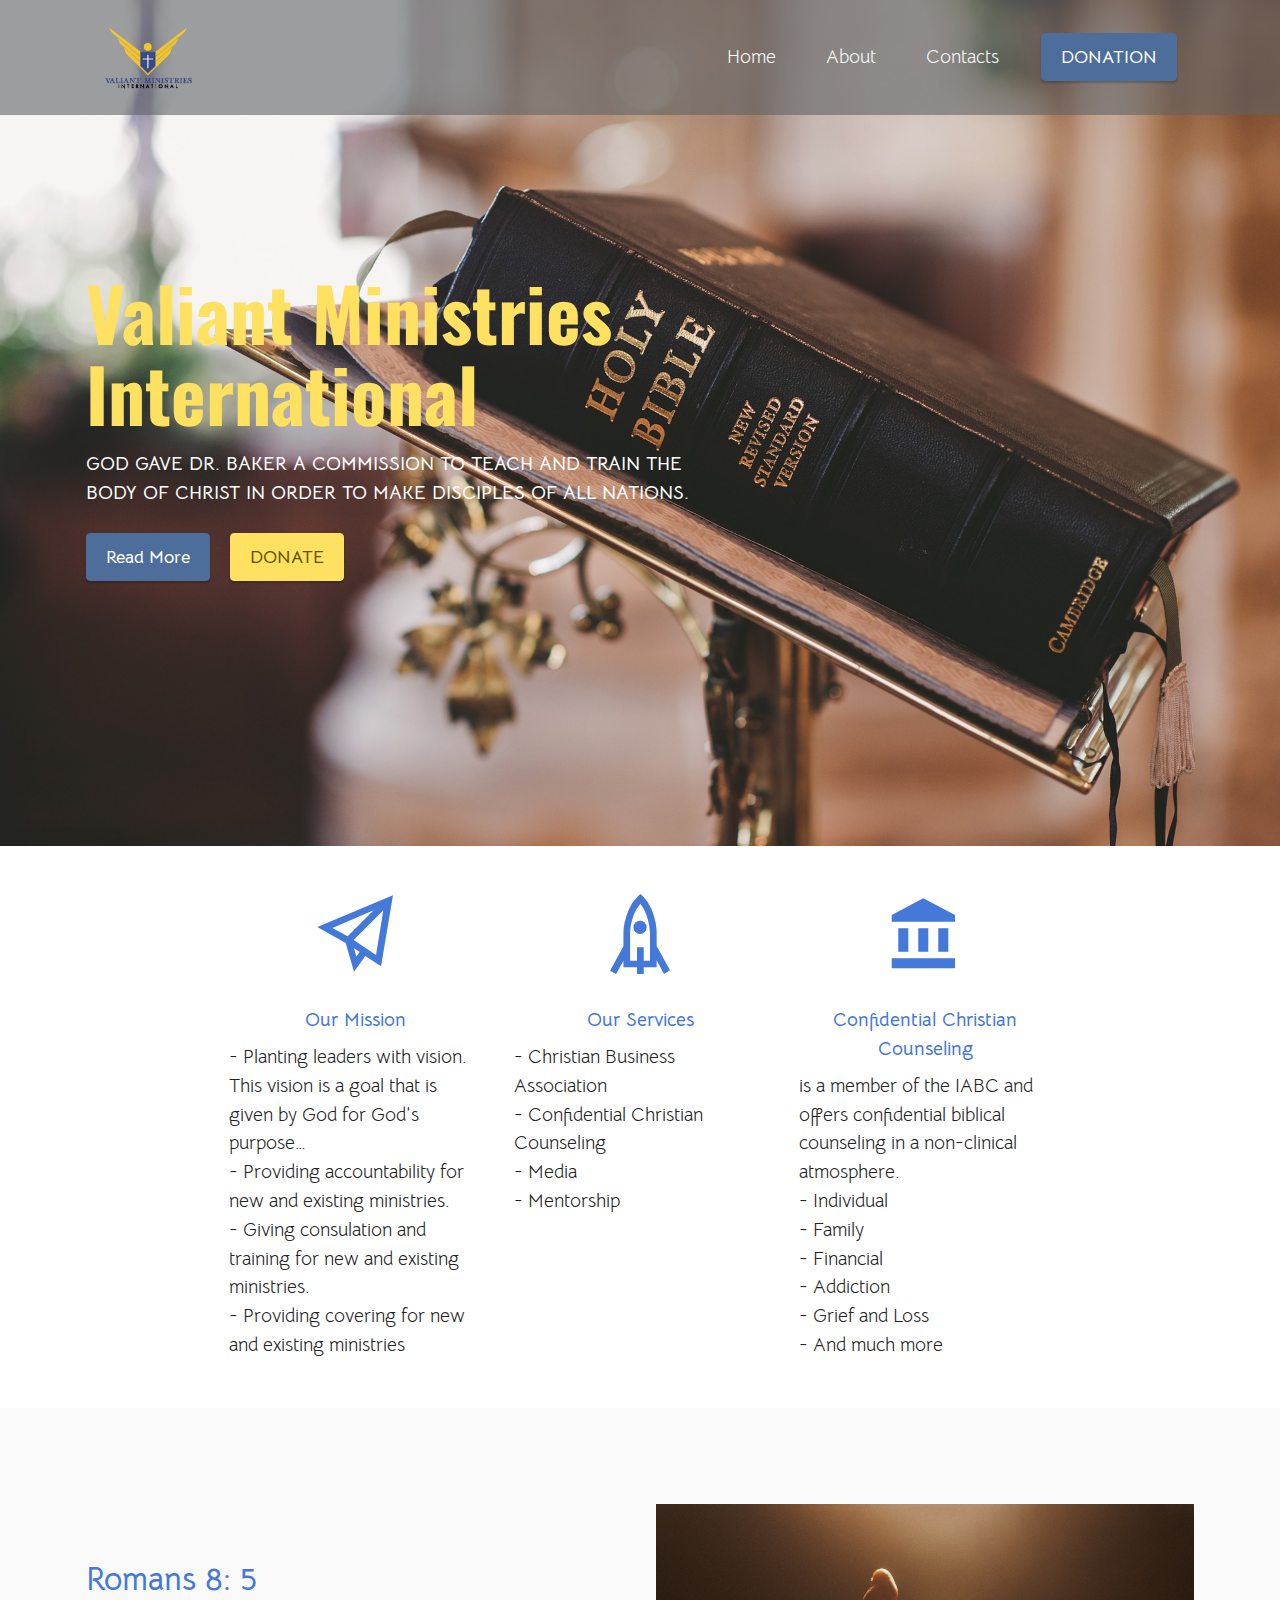
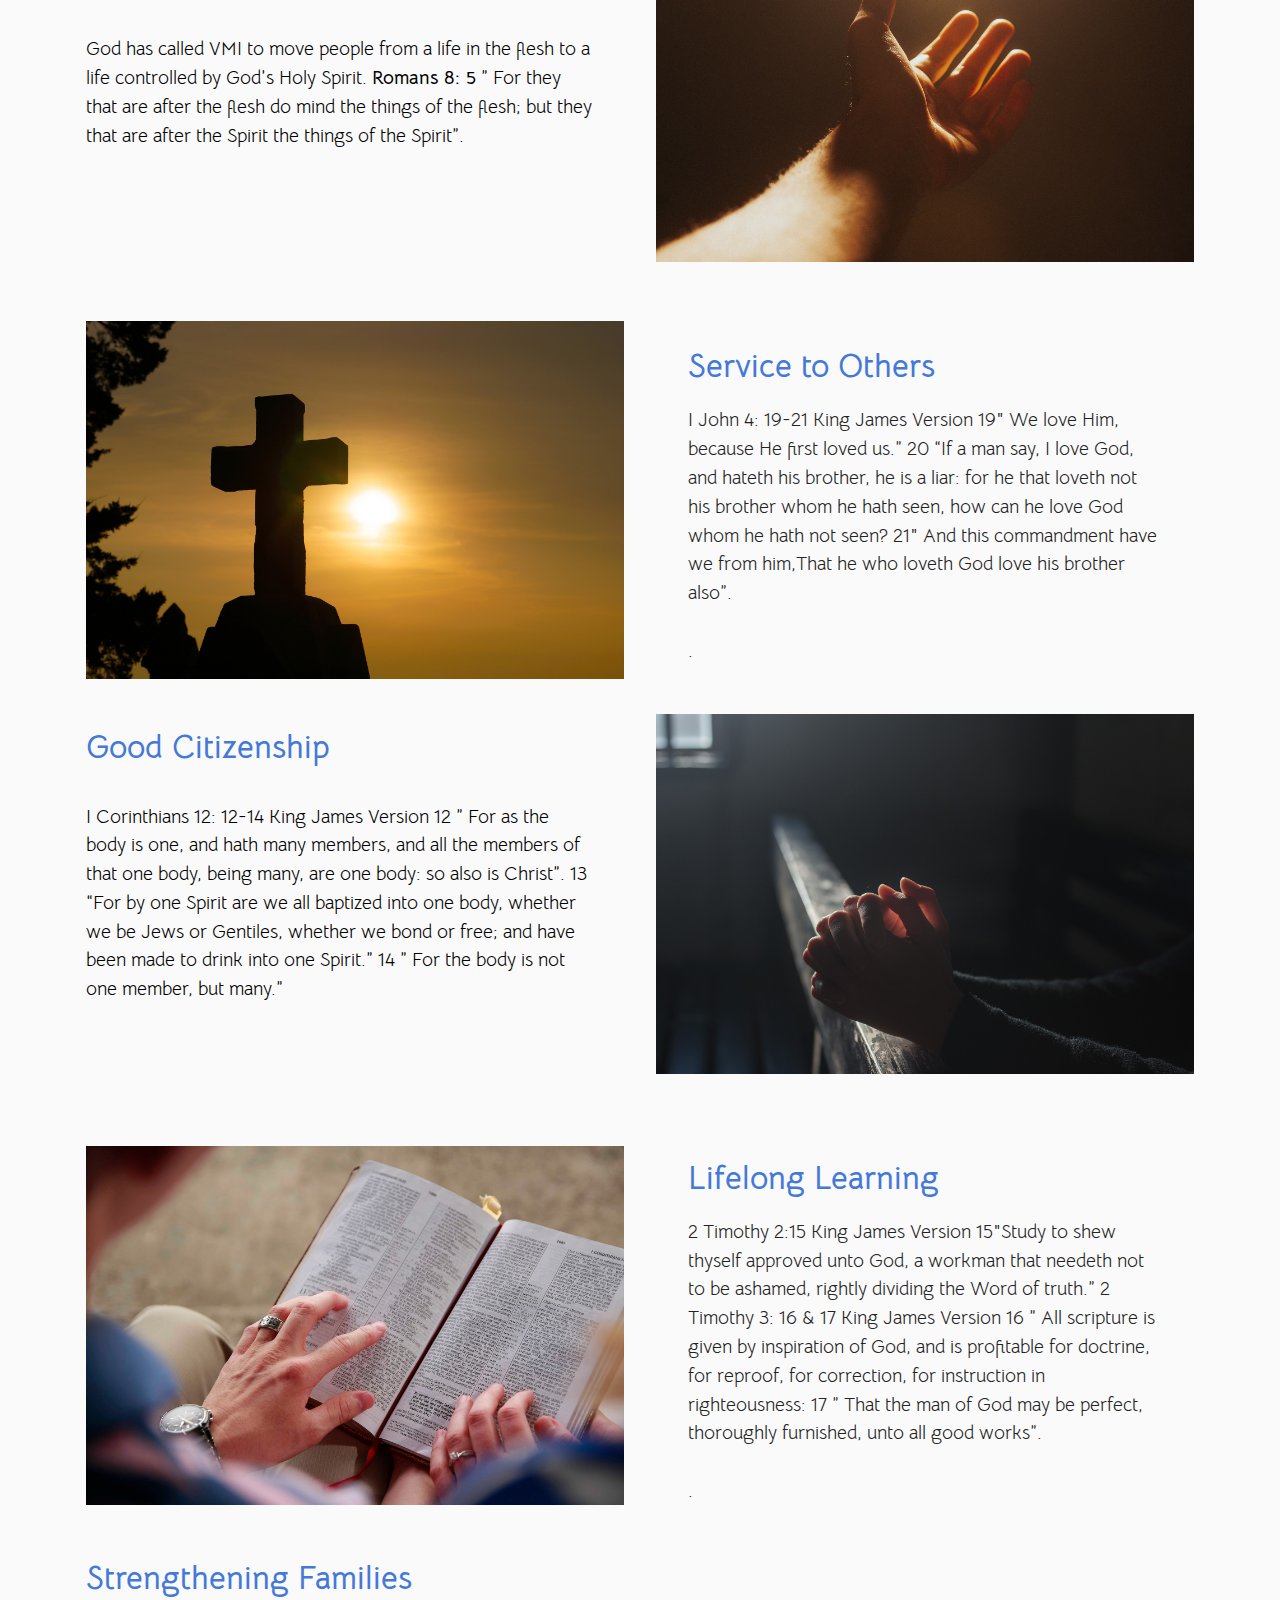
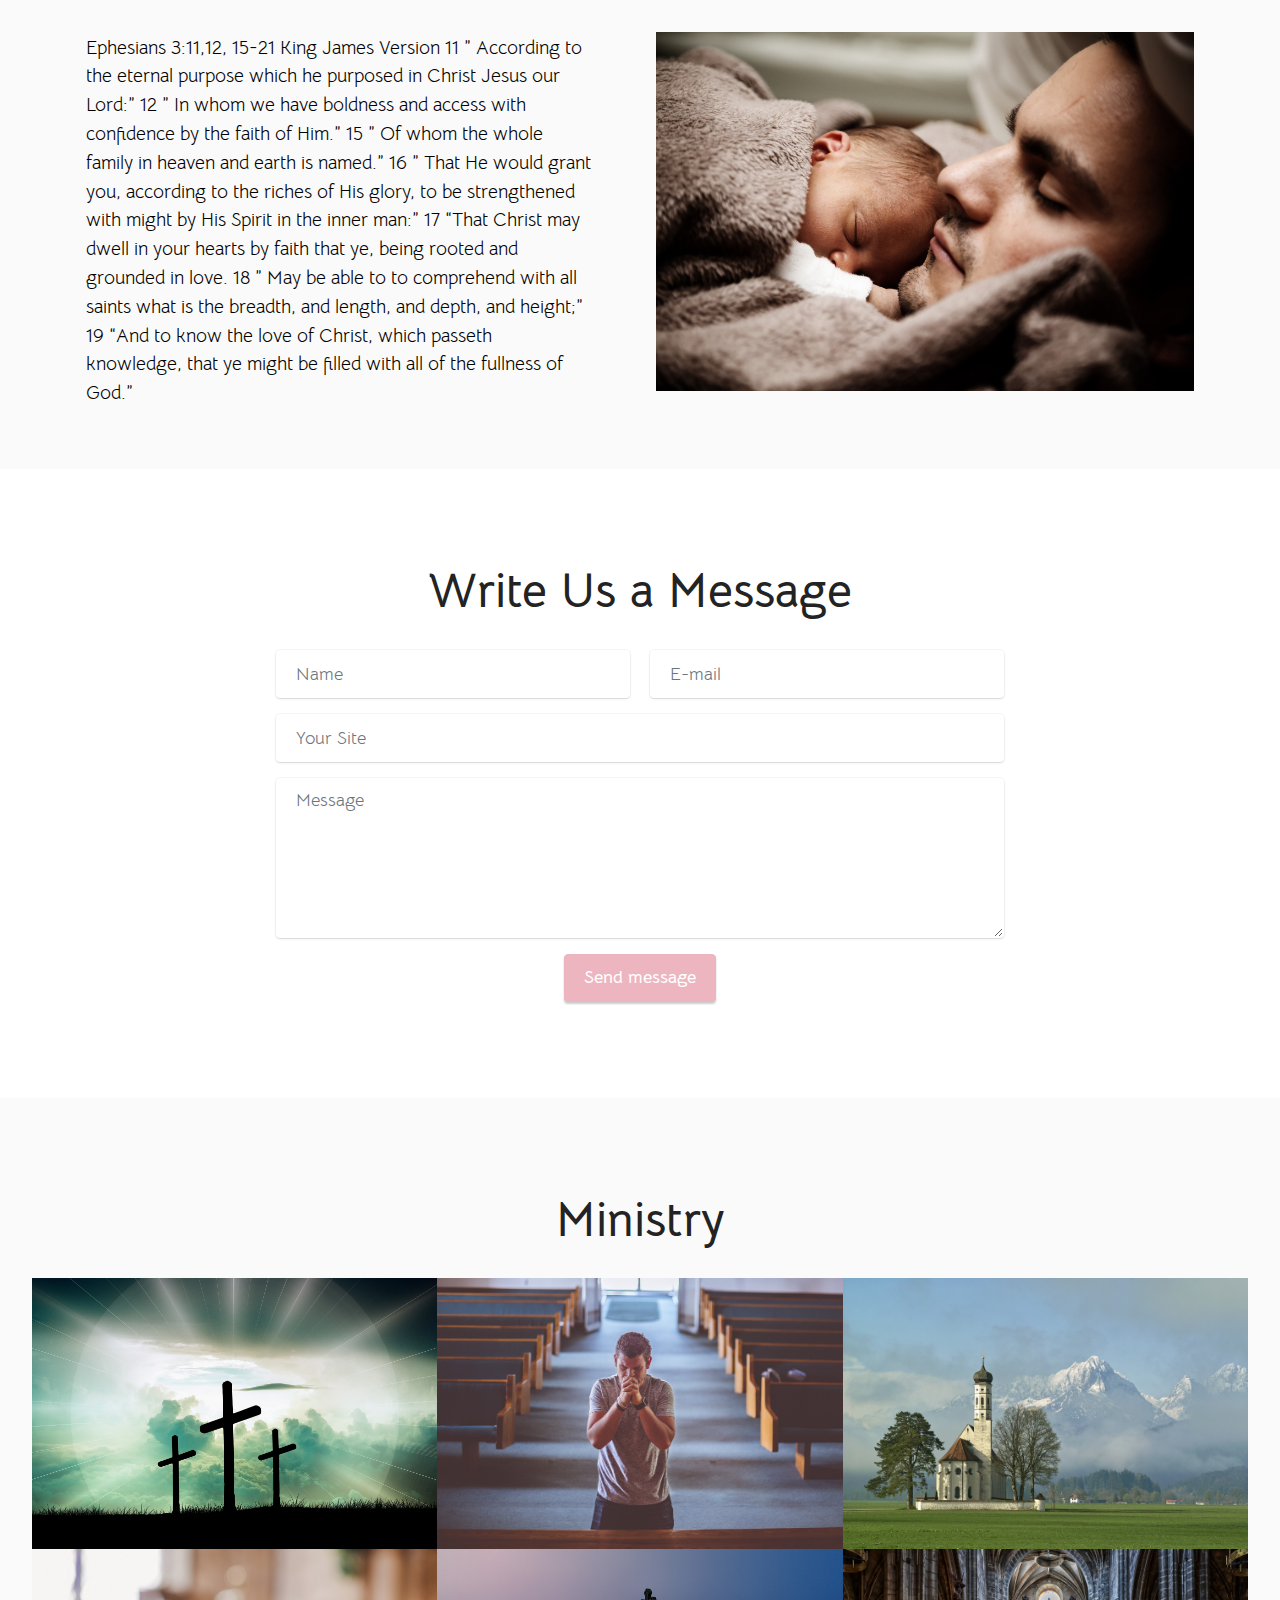
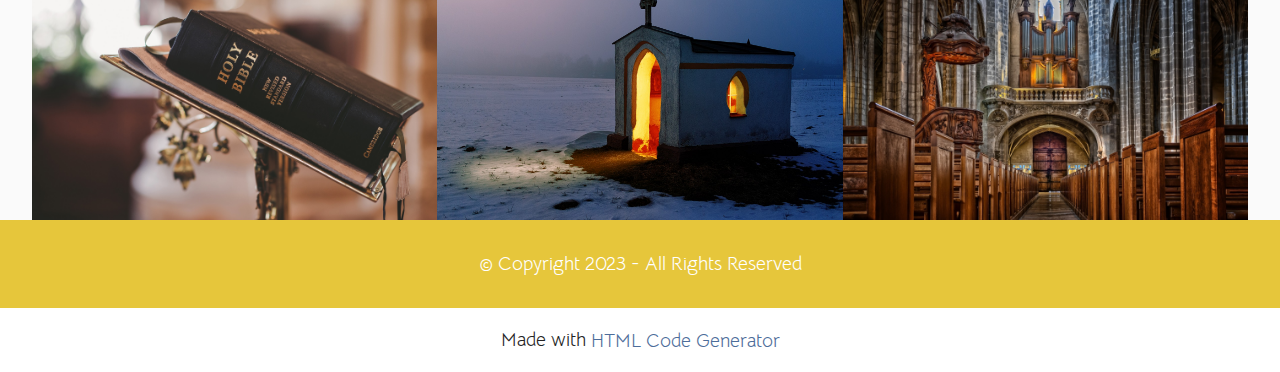
==== index.html @ 8f1cfb95 "Mobile View" ====
<!DOCTYPE html>
<html  lang="en">
<head>
  <!-- Site made with Mobirise Website Builder v5.7.12, https://mobirise.com -->
  <meta charset="UTF-8">
  <meta http-equiv="X-UA-Compatible" content="IE=edge">
  <meta name="generator" content="Mobirise v5.7.12, mobirise.com">
  <meta name="viewport" content="width=device-width, initial-scale=1, minimum-scale=1">
  <link rel="shortcut icon" href="assets/images/logo-1.png" type="image/x-icon">
  <meta name="description" content="">
  
  
  <title>Home</title>
  <link rel="stylesheet" href="assets/css/style.css">
  <link rel="stylesheet" href="assets/material-design/css/material-icons.min.css">
  <link rel="stylesheet" href="assets/web/assets/mobirise-icons2/mobirise2.css">
  <link rel="stylesheet" href="assets/bootstrap/css/bootstrap.min.css">
  <link rel="stylesheet" href="assets/bootstrap/css/bootstrap-grid.min.css">
  <link rel="stylesheet" href="assets/bootstrap/css/bootstrap-reboot.min.css">
  <link rel="stylesheet" href="assets/dropdown/css/style.css">
  <link rel="stylesheet" href="assets/socicon/css/styles.css">
  <link rel="stylesheet" href="assets/theme/css/style.css">
  <link rel="preload" href="https://fonts.googleapis.com/css?family=Oswald:200,300,400,500,600,700&display=swap" as="style" onload="this.onload=null;this.rel='stylesheet'">
  <noscript><link rel="stylesheet" href="https://fonts.googleapis.com/css?family=Oswald:200,300,400,500,600,700&display=swap"></noscript>
  <link rel="preload" href="https://fonts.googleapis.com/css?family=Bellota+Text:300,300i,400,400i,700,700i&display=swap" as="style" onload="this.onload=null;this.rel='stylesheet'">
  <noscript><link rel="stylesheet" href="https://fonts.googleapis.com/css?family=Bellota+Text:300,300i,400,400i,700,700i&display=swap"></noscript>
  <link rel="preload" as="style" href="assets/mobirise/css/mbr-additional.css"><link rel="stylesheet" href="assets/mobirise/css/mbr-additional.css" type="text/css">

  
  
  
</head>
<body>
  
  <section data-bs-version="5.1" class="menu menu1 cid-sFGMsvHDIa" once="menu" id="menu1-1">
    

    <nav class="navbar navbar-dropdown navbar-expand-lg">
        <div class="container">
            <div class="navbar-brand">
                <span class="navbar-logo">
                    
                        <img src="assets/images/logo-1.png" alt="Valiant Ministries International Logo" style="height: 5.9rem;">
                    
                </span>
                
            </div>
            <button class="navbar-toggler" type="button" data-toggle="collapse" data-bs-toggle="collapse" data-target="#navbarSupportedContent" data-bs-target="#navbarSupportedContent" aria-controls="navbarNavAltMarkup" aria-expanded="false" aria-label="Toggle navigation">
                <div class="hamburger">
                    <span></span>
                    <span></span>
                    <span></span>
                    <span></span>
                </div>
            </button>
            <div class="collapse navbar-collapse" id="navbarSupportedContent">
                <ul class="navbar-nav nav-dropdown" data-app-modern-menu="true"><li class="nav-item"><a class="nav-link link text-white text-primary display-7" href="index.html">Home</a></li><li class="nav-item"><a class="nav-link link text-white text-primary display-7" href="aboutus.html">About</a></li>
                    
                    <li class="nav-item"><a class="nav-link link text-white text-primary display-7" href="index.html#form5-d">Contacts</a>
                    </li></ul>
                
                <div class="navbar-buttons mbr-section-btn"><a class="btn btn-primary display-4" href="https://mobiri.se">DONATION</a></div>
            </div>
        </div>
    </nav>
</section>

<section data-bs-version="5.1" class="header1 cid-sFGMfPD7iT" id="header1-0">

    

    <div class="mbr-overlay" style="opacity: 0; background-color: rgb(255, 255, 255);"></div>

    <div class="container">
        <div class="row">
            <div class="col-12 col-lg-7">
                <h1 class="mbr-section-title mbr-fonts-style mb-3 display-1"><strong>Valiant Ministries International</strong></h1>
                
                <p class="mbr-text mbr-fonts-style display-7"><strong>GOD GAVE DR. BAKER A COMMISSION TO TEACH AND TRAIN THE BODY OF CHRIST IN ORDER TO MAKE DISCIPLES OF ALL NATIONS.</strong><br></p>
                <div class="mbr-section-btn mt-3"><a class="btn btn-primary display-4" href="index.html#features12-6">Read More</a> <a class="btn btn-warning display-4" href="https://mobiri.se">DONATE</a></div>
            </div>
        </div>
    </div>
</section>

<section data-bs-version="5.1" class="features1 cid-tMUs2Gqo0S" id="features1-0">
    

    
    
    <div class="container">
        <div class="row">
            
        </div>
        <div class="row">
            <div class="card col-12 col-md-6 col-lg-3">
                <div class="card-wrapper">
                    <div class="card-box align-center">
                        <div class="iconfont-wrapper">
                            <span class="mbr-iconfont mobi-mbri-paper-plane mobi-mbri" style="color: rgb(68, 121, 217); fill: rgb(68, 121, 217);"></span>
                        </div>
                        <h5 class="card-title mbr-fonts-style display-7"><strong>Our Mission</strong></h5>
                        <p class="card-text mbr-fonts-style display-7">- Planting leaders with vision. This vision is a goal that is given by God for God’s purpose…
<br>- Providing accountability for new and existing ministries.
<br>- Giving consulation and training for new and existing ministries.
<br>- Providing covering for new and existing ministries</p>
                    </div>
                </div>
            </div>
            <div class="card col-12 col-md-6 col-lg-3">
                <div class="card-wrapper">
                    <div class="card-box align-center">
                        <div class="iconfont-wrapper">
                            <span class="mbr-iconfont mobi-mbri-rocket mobi-mbri" style="color: rgb(68, 121, 217); fill: rgb(68, 121, 217);"></span>
                        </div>
                        <h5 class="card-title mbr-fonts-style display-7"><strong>Our Services</strong></h5>
                        <p class="card-text mbr-fonts-style display-7">- Christian Business Association
<br>- Confidential Christian Counseling
<br>- Media
<br>- Mentorship</p>
                    </div>
                </div>
            </div>
            <div class="card col-12 col-md-6 col-lg-3">
                <div class="card-wrapper">
                    <div class="card-box align-center">
                        <div class="iconfont-wrapper">
                            <span class="mbr-iconfont material material-account-balance" style="color: rgb(68, 121, 217); fill: rgb(68, 121, 217);"></span>
                        </div>
                        <h5 class="card-title mbr-fonts-style display-7"><strong>Confidential Christian Counseling</strong></h5>
                        <p class="card-text mbr-fonts-style display-7">is a member of the IABC and offers confidential biblical counseling in a non-clinical atmosphere.
<br>- Individual
<br>- Family
<br>- Financial
<br>- Addiction
<br>- Grief and Loss
<br>- And much more</p>
                    </div>
                </div>
            </div>
            
        </div>
    </div>
</section>

<section data-bs-version="5.1" class="features11 cid-sFGOTvnvck" id="features12-6">

    
    
    <div class="container">
        <div class="row align-items-center">
            <div class="col-12 col-lg">
                <div class="card-wrapper">
                    <div class="card-box">
                        <h4 class="card-title mbr-fonts-style mb-4 display-5"><strong>Romans 8: 5&nbsp;</strong></h4>
                        <p class="mbr-text mbr-fonts-style mb-4 display-7">
                            God has called VMI to move people from a life in the flesh to a life controlled by God’s Holy Spirit. <strong>Romans 8: 5</strong> ” For they that are after the flesh do mind the things of the flesh; but they that are after the Spirit the things of the Spirit”.<br></p>
                        <div class="mbr-text mbr-fonts-style counter-container display-7">
                            <div><br></div>
                        </div>
                        
                    </div>
                </div>
            </div>
            <div class="col-12 col-lg-6 md-pb">
                <div class="image-wrapper">
                    <img src="assets/images/mbr-3.jpg" alt="Mobirise Website Builder">
                </div>
            </div>
        </div>
    </div>
</section>

<section data-bs-version="5.1" class="image1 cid-tMUtcMDf2J" id="image1-2">
    

    
    

    <div class="container">
        <div class="row align-items-center">
            <div class="col-12 col-lg-6">
                <div class="image-wrapper">
                    <img src="assets/images/mbr-6.jpg" alt="Mobirise Website Builder">
                    <p class="mbr-description mbr-fonts-style pt-2 align-center display-4"></p>
                </div>
            </div>
            <div class="col-12 col-lg">
                <div class="text-wrapper ts">
                    <h3 class="mbr-section-title mbr-fonts-style mb-3 display-5"><strong>Service to Others&nbsp;</strong></h3>
                    <p class="mbr-text mbr-fonts-style display-7">I John 4: 19-21 King James Version 19″ We love Him, because He first loved us.” 20 “If a man say, I love God, and hateth his brother, he is a liar: for he that loveth not his brother whom he hath seen, how can he love God whom he hath not seen? 21″ And this commandment have we from him,That he who loveth God love his brother also”.
<br>
<br>.</p>
                </div>
            </div>
        </div>
    </div>
</section>

<section data-bs-version="5.1" class="features11 cid-tMUtSNqq9j" id="features12-3">

    
    
    <div class="container">
        <div class="row align-items-center">
            <div class="col-12 col-lg">
                <div class="card-wrapper">
                    <div class="card-box">
                        <h4 class="card-title mbr-fonts-style mb-4 display-5"><strong>Good Citizenship</strong></h4>
                        <p class="mbr-text mbr-fonts-style mb-4 display-7">I Corinthians 12: 12-14 King James Version 12 ” For as the body is one, and hath many members, and all the members of that one body, being many, are one body: so also is Christ”. 13 “For by one Spirit are we all baptized into one body, whether we be Jews or Gentiles, whether we bond or free; and have been made to drink into one Spirit.” 14 ” For the body is not one member, but many.”<br></p>
                        <div class="mbr-text mbr-fonts-style counter-container display-7">
                            <div><br></div>
                        </div>
                        
                    </div>
                </div>
            </div>
            <div class="col-12 col-lg-6 md-pb">
                <div class="image-wrapper">
                    <img src="assets/images/mbr-9.jpg" alt="Mobirise Website Builder">
                </div>
            </div>
        </div>
    </div>
</section>

<section data-bs-version="5.1" class="image1 cid-tMUuIE60mG" id="image1-5">
    

    
    

    <div class="container">
        <div class="row align-items-center">
            <div class="col-12 col-lg-6">
                <div class="image-wrapper">
                    <img src="assets/images/mbr-10.jpg" alt="Mobirise Website Builder">
                    <p class="mbr-description mbr-fonts-style pt-2 align-center display-4"></p>
                </div>
            </div>
            <div class="col-12 col-lg">
                <div class="text-wrapper ts">
                    <h3 class="mbr-section-title mbr-fonts-style mb-3 display-5"><strong>Lifelong Learning</strong></h3>
                    <p class="mbr-text mbr-fonts-style display-7">2 Timothy 2:15 King James Version 15″Study to shew thyself approved unto God, a workman that needeth not to be ashamed, rightly dividing the Word of truth.” 2 Timothy 3: 16 &amp; 17 King James Version 16 ” All scripture is given by inspiration of God, and is profitable for doctrine, for reproof, for correction, for instruction in righteousness: 17 ” That the man of God may be perfect, thoroughly furnished, unto all good works”.
<br>
<br>.</p>
                </div>
            </div>
        </div>
    </div>
</section>

<section data-bs-version="5.1" class="features11 cid-tMUvgJUG6l" id="features12-6">

    
    
    <div class="container">
        <div class="row align-items-center">
            <div class="col-12 col-lg">
                <div class="card-wrapper">
                    <div class="card-box">
                        <h4 class="card-title mbr-fonts-style mb-4 display-5"><strong>Strengthening Families</strong></h4>
                        <p class="mbr-text mbr-fonts-style mb-4 display-7">Ephesians 3:11,12, 15-21 King James Version 11 ” According to the eternal purpose which he purposed in Christ Jesus our Lord:” 12 ” In whom we have boldness and access with confidence by the faith of Him.” 15 ” Of whom the whole family in heaven and earth is named.” 16 ” That He would grant you, according to the riches of His glory, to be strengthened with might by His Spirit in the inner man:” 17 “That Christ may dwell in your hearts by faith that ye, being rooted and grounded in love. 18 ” May be able to to comprehend with all saints what is the breadth, and length, and depth, and height;” 19 “And to know the love of Christ, which passeth knowledge, that ye might be filled with all of the fullness of God.”<br></p>
                        <div class="mbr-text mbr-fonts-style counter-container display-7">
                            <div><br></div>
                        </div>
                        
                    </div>
                </div>
            </div>
            <div class="col-12 col-lg-6 md-pb">
                <div class="image-wrapper">
                    <img src="assets/images/mbr-11.jpg" alt="Mobirise Website Builder">
                </div>
            </div>
        </div>
    </div>
</section>

<section data-bs-version="5.1" class="form5 cid-sFGTcFRqw0" id="form5-d">
    
    
    <div class="container">
        <div class="mbr-section-head">
            <h3 class="mbr-section-title mbr-fonts-style align-center mb-0 display-2">
                <strong>Write Us a Message</strong></h3>
            
        </div>
        <div class="row justify-content-center mt-4">
            <div class="col-lg-8 mx-auto mbr-form" data-form-type="formoid">
                <form action="https://mobirise.eu/" method="POST" class="mbr-form form-with-styler" data-form-title="Form Name"><input type="hidden" name="email" data-form-email="true" value="44pfgKLHaxZI4mMrgTgavuntKLmX7Atx59i2TQRYjpGHLJurxAimMS2eFqo9YPzfwfGRLiTtfWqC18/i8FN+dFgnVksX3a+m4NRPiF+kdNNG9emOWYIFEsL0rzek7cCv">
                    <div class="row">
                        <div hidden="hidden" data-form-alert="" class="alert alert-success col-12">Thanks for filling out
                            the form!</div>
                        <div hidden="hidden" data-form-alert-danger="" class="alert alert-danger col-12">Oops...! some
                            problem!</div>
                    </div>
                    <div class="dragArea row">
                        <div class="col-md col-sm-12 form-group mb-3" data-for="name">
                            <input type="text" name="name" placeholder="Name" data-form-field="name" class="form-control" value="" id="name-form5-d">
                        </div>
                        <div class="col-md col-sm-12 form-group mb-3" data-for="email">
                            <input type="email" name="email" placeholder="E-mail" data-form-field="email" class="form-control" value="" id="email-form5-d">
                        </div>
                        <div class="col-12 form-group mb-3" data-for="url">
                            <input type="url" name="url" placeholder="Your Site" data-form-field="url" class="form-control" value="" id="url-form5-d">
                        </div>
                        <div class="col-12 form-group mb-3" data-for="textarea">
                            <textarea name="textarea" placeholder="Message" data-form-field="textarea" class="form-control" id="textarea-form5-d"></textarea>
                        </div>
                        <div class="col-lg-12 col-md-12 col-sm-12 align-center mbr-section-btn"><button type="submit" class="btn btn-secondary display-4">Send message</button></div>
                    </div>
                </form>
            </div>
        </div>
    </div>
</section>

<section data-bs-version="5.1" class="gallery4 mbr-gallery cid-sFGSX04rSl" id="gallery4-b">
    

    

    <div class="container-fluid">
        <div class="mbr-section-head">
            <h3 class="mbr-section-title mbr-fonts-style align-center m-0 display-2"><strong>Ministry</strong></h3>
            
        </div>
        <div class="row mbr-gallery mt-4">
            <div class="col-12 col-md-6 col-lg-4 item gallery-image">
                <div class="item-wrapper" data-toggle="modal" data-bs-toggle="modal" data-target="#tMUZot8JSw-modal" data-bs-target="#tMUZot8JSw-modal">
                    <img class="w-100" src="assets/images/mbr-12.jpg" alt="Cross" data-slide-to="0" data-bs-slide-to="0" data-target="#lb-tMUZot8JSw" data-bs-target="#lb-tMUZot8JSw">
                    <div class="icon-wrapper">
                        <span class="mobi-mbri mobi-mbri-search mbr-iconfont mbr-iconfont-btn"></span>
                    </div>
                </div>
                
            </div>
            <div class="col-12 col-md-6 col-lg-4 item gallery-image">
                <div class="item-wrapper" data-toggle="modal" data-bs-toggle="modal" data-target="#tMUZot8JSw-modal" data-bs-target="#tMUZot8JSw-modal">
                    <img class="w-100" src="assets/images/mbr-13.jpg" alt="Mobirise Website Builder" data-slide-to="1" data-bs-slide-to="1" data-target="#lb-tMUZot8JSw" data-bs-target="#lb-tMUZot8JSw">
                    <div class="icon-wrapper">
                        <span class="mobi-mbri mobi-mbri-search mbr-iconfont mbr-iconfont-btn"></span>
                    </div>
                </div>
                
            </div>
            <div class="col-12 col-md-6 col-lg-4 item gallery-image">
                <div class="item-wrapper" data-toggle="modal" data-bs-toggle="modal" data-target="#tMUZot8JSw-modal" data-bs-target="#tMUZot8JSw-modal">
                    <img class="w-100" src="assets/images/mbr-14.jpg" alt="Mobirise Website Builder" data-slide-to="2" data-bs-slide-to="2" data-target="#lb-tMUZot8JSw" data-bs-target="#lb-tMUZot8JSw">
                    <div class="icon-wrapper">
                        <span class="mobi-mbri mobi-mbri-search mbr-iconfont mbr-iconfont-btn"></span>
                    </div>
                </div>
                
            </div>
            <div class="col-12 col-md-6 col-lg-4 item gallery-image">
                <div class="item-wrapper" data-toggle="modal" data-bs-toggle="modal" data-target="#tMUZot8JSw-modal" data-bs-target="#tMUZot8JSw-modal">
                    <img class="w-100" src="assets/images/mbr.jpg" alt="Holy Bible" data-slide-to="3" data-bs-slide-to="3" data-target="#lb-tMUZot8JSw" data-bs-target="#lb-tMUZot8JSw">
                    <div class="icon-wrapper">
                        <span class="mobi-mbri mobi-mbri-search mbr-iconfont mbr-iconfont-btn"></span>
                    </div>
                </div>
                
            </div><div class="col-12 col-md-6 col-lg-4 item gallery-image">
                <div class="item-wrapper" data-toggle="modal" data-bs-toggle="modal" data-target="#tMUZot8JSw-modal" data-bs-target="#tMUZot8JSw-modal">
                    <img class="w-100" src="assets/images/mbr-15.jpg" alt="Church" data-slide-to="4" data-bs-slide-to="4" data-target="#lb-tMUZot8JSw" data-bs-target="#lb-tMUZot8JSw">
                    <div class="icon-wrapper">
                        <span class="mobi-mbri mobi-mbri-search mbr-iconfont mbr-iconfont-btn"></span>
                    </div>
                </div>
                
            </div><div class="col-12 col-md-6 col-lg-4 item gallery-image">
                <div class="item-wrapper" data-toggle="modal" data-bs-toggle="modal" data-target="#tMUZot8JSw-modal" data-bs-target="#tMUZot8JSw-modal">
                    <img class="w-100" src="assets/images/mbr-16.jpg" alt="Mobirise Website Builder" data-slide-to="5" data-bs-slide-to="5" data-target="#lb-tMUZot8JSw" data-bs-target="#lb-tMUZot8JSw">
                    <div class="icon-wrapper">
                        <span class="mobi-mbri mobi-mbri-search mbr-iconfont mbr-iconfont-btn"></span>
                    </div>
                </div>
                
            </div>
        </div>

        <div class="modal mbr-slider" tabindex="-1" role="dialog" aria-hidden="true" id="tMUZot8JSw-modal">
            <div class="modal-dialog" role="document">
                <div class="modal-content">
                    <div class="modal-body">
                        <div class="carousel slide" id="lb-tMUZot8JSw" data-interval="5000" data-bs-interval="5000">
                            <div class="carousel-inner">
                                <div class="carousel-item active">
                                    <img class="d-block w-100" src="assets/images/mbr-12.jpg" alt="Mobirise Website Builder">
                                </div>
                                <div class="carousel-item">
                                    <img class="d-block w-100" src="assets/images/mbr-13.jpg" alt="Mobirise Website Builder">
                                </div>
                                <div class="carousel-item">
                                    <img class="d-block w-100" src="assets/images/mbr-14.jpg" alt="Mobirise Website Builder">
                                </div>
                                <div class="carousel-item">
                                    <img class="d-block w-100" src="assets/images/mbr.jpg" alt="Mobirise Website Builder">
                                </div><div class="carousel-item">
                                    <img class="d-block w-100" src="assets/images/mbr-15.jpg" alt="Mobirise Website Builder">
                                </div><div class="carousel-item">
                                    <img class="d-block w-100" src="assets/images/mbr-16.jpg" alt="Mobirise Website Builder">
                                </div>
                            </div>
                            <ol class="carousel-indicators">
                                <li data-slide-to="0" data-bs-slide-to="0" class="active" data-target="#lb-tMUZot8JSw" data-bs-target="#lb-tMUZot8JSw"></li>
                                <li data-slide-to="1" data-bs-slide-to="1" data-target="#lb-tMUZot8JSw" data-bs-target="#lb-tMUZot8JSw"></li>
                                <li data-slide-to="2" data-bs-slide-to="2" data-target="#lb-tMUZot8JSw" data-bs-target="#lb-tMUZot8JSw"></li>
                                <li data-slide-to="3" data-bs-slide-to="3" data-target="#lb-tMUZot8JSw" data-bs-target="#lb-tMUZot8JSw"></li><li data-slide-to="4" data-bs-slide-to="4" data-target="#lb-tMUZot8JSw" data-bs-target="#lb-tMUZot8JSw"></li><li data-slide-to="5" data-bs-slide-to="5" data-target="#lb-tMUZot8JSw" data-bs-target="#lb-tMUZot8JSw"></li>
                            </ol>
                            <a role="button" href="" class="close" data-dismiss="modal" data-bs-dismiss="modal" aria-label="Close">
                            </a>
                            <a class="carousel-control-prev carousel-control" role="button" data-slide="prev" data-bs-slide="prev" href="#lb-tMUZot8JSw">
                                <span class="mobi-mbri mobi-mbri-arrow-prev" aria-hidden="true"></span>
                                <span class="sr-only visually-hidden">Previous</span>
                            </a>
                            <a class="carousel-control-next carousel-control" role="button" data-slide="next" data-bs-slide="next" href="#lb-tMUZot8JSw">
                                <span class="mobi-mbri mobi-mbri-arrow-next" aria-hidden="true"></span>
                                <span class="sr-only visually-hidden">Next</span>
                            </a>
                        </div>
                    </div>
                </div>
            </div>
        </div>
    </div>
</section>

<section data-bs-version="5.1" class="footer7 cid-tMUOZaw6Yo" once="footers" id="footer7-b">

    

    

    <div class="container">
        <div class="media-container-row align-center mbr-white">
            <div class="col-12">
                <p class="mbr-text mb-0 mbr-fonts-style display-7">
                    © Copyright 2023 - All Rights Reserved
                </p>
            </div>
        </div>
    </div>
</section><section class="display-7" style="padding: 0;align-items: center;justify-content: center;flex-wrap: wrap;    align-content: center;display: flex;position: relative;height: 4rem;"><a href="https://mobiri.se/1186071" style="flex: 1 1;height: 4rem;position: absolute;width: 100%;z-index: 1;"><img alt="" style="height: 4rem;" src="[data-uri]"></a><p style="margin: 0;text-align: center;" class="display-7">Made with  &#8204;</p><a style="z-index:1" href="https://mobirise.com/builder/html-code-generator.html">HTML Code Generator</a></section><script src="assets/bootstrap/js/bootstrap.bundle.min.js"></script>  <script src="assets/smoothscroll/smooth-scroll.js"></script>  <script src="assets/ytplayer/index.js"></script>  <script src="assets/dropdown/js/navbar-dropdown.js"></script>  <script src="assets/theme/js/script.js"></script>  <script src="assets/formoid/formoid.min.js"></script>  
  
  
</body>
</html>
---- assets/css/style.css ----
@media screen and (max-width: 450px) {
	.ts {
		margin:15px!important;
	}
}
---- assets/web/assets/mobirise-icons2/mobirise2.css ----
@font-face {
  font-family: 'Moririse2';
  font-display: swap;
  src:  url('mobirise2.eot?f2bix4');
  src:  url('mobirise2.eot?f2bix4#iefix') format('embedded-opentype'),
    url('mobirise2.ttf?f2bix4') format('truetype'),
    url('mobirise2.woff?f2bix4') format('woff'),
    url('mobirise2.svg?f2bix4#mobirise2') format('svg');
  font-weight: normal;
  font-style: normal;
}

[class^="mobi-"], [class*=" mobi-"] {
  /* use !important to prevent issues with browser extensions that change fonts */
  font-family: 'Moririse2' !important;
  speak: none;
  font-style: normal;
  font-weight: normal;
  font-variant: normal;
  text-transform: none;
  line-height: 1;

  /* Better Font Rendering =========== */
  -webkit-font-smoothing: antialiased;
  -moz-osx-font-smoothing: grayscale;
}

.mobi-mbri-add-submenu:before {
  content: "\e900";
}
.mobi-mbri-alert:before {
  content: "\e901";
}
.mobi-mbri-align-center:before {
  content: "\e902";
}
.mobi-mbri-align-justify:before {
  content: "\e903";
}
.mobi-mbri-align-left:before {
  content: "\e904";
}
.mobi-mbri-align-right:before {
  content: "\e905";
}
.mobi-mbri-android:before {
  content: "\e906";
}
.mobi-mbri-apple:before {
  content: "\e907";
}
.mobi-mbri-arrow-down:before {
  content: "\e908";
}
.mobi-mbri-arrow-next:before {
  content: "\e909";
}
.mobi-mbri-arrow-prev:before {
  content: "\e90a";
}
.mobi-mbri-arrow-up:before {
  content: "\e90b";
}
.mobi-mbri-bold:before {
  content: "\e90c";
}
.mobi-mbri-bookmark:before {
  content: "\e90d";
}
.mobi-mbri-bootstrap:before {
  content: "\e90e";
}
.mobi-mbri-briefcase:before {
  content: "\e90f";
}
.mobi-mbri-browse:before {
  content: "\e910";
}
.mobi-mbri-bulleted-list:before {
  content: "\e911";
}
.mobi-mbri-calendar:before {
  content: "\e912";
}
.mobi-mbri-camera:before {
  content: "\e913";
}
.mobi-mbri-cart-add:before {
  content: "\e914";
}
.mobi-mbri-cart-full:before {
  content: "\e915";
}
.mobi-mbri-cash:before {
  content: "\e916";
}
.mobi-mbri-change-style:before {
  content: "\e917";
}
.mobi-mbri-chat:before {
  content: "\e918";
}
.mobi-mbri-clock:before {
  content: "\e919";
}
.mobi-mbri-close:before {
  content: "\e91a";
}
.mobi-mbri-cloud:before {
  content: "\e91b";
}
.mobi-mbri-code:before {
  content: "\e91c";
}
.mobi-mbri-contact-form:before {
  content: "\e91d";
}
.mobi-mbri-credit-card:before {
  content: "\e91e";
}
.mobi-mbri-cursor-click:before {
  content: "\e91f";
}
.mobi-mbri-cust-feedback:before {
  content: "\e920";
}
.mobi-mbri-database:before {
  content: "\e921";
}
.mobi-mbri-delivery:before {
  content: "\e922";
}
.mobi-mbri-desktop:before {
  content: "\e923";
}
.mobi-mbri-devices:before {
  content: "\e924";
}
.mobi-mbri-down:before {
  content: "\e925";
}
.mobi-mbri-download-2:before {
  content: "\e926";
}
.mobi-mbri-download:before {
  content: "\e927";
}
.mobi-mbri-drag-n-drop-2:before {
  content: "\e928";
}
.mobi-mbri-drag-n-drop:before {
  content: "\e929";
}
.mobi-mbri-edit-2:before {
  content: "\e92a";
}
.mobi-mbri-edit:before {
  content: "\e92b";
}
.mobi-mbri-error:before {
  content: "\e92c";
}
.mobi-mbri-extension:before {
  content: "\e92d";
}
.mobi-mbri-features:before {
  content: "\e92e";
}
.mobi-mbri-file:before {
  content: "\e92f";
}
.mobi-mbri-flag:before {
  content: "\e930";
}
.mobi-mbri-folder:before {
  content: "\e931";
}
.mobi-mbri-gift:before {
  content: "\e932";
}
.mobi-mbri-github:before {
  content: "\e933";
}
.mobi-mbri-globe-2:before {
  content: "\e934";
}
.mobi-mbri-globe:before {
  content: "\e935";
}
.mobi-mbri-growing-chart:before {
  content: "\e936";
}
.mobi-mbri-hearth:before {
  content: "\e937";
}
.mobi-mbri-help:before {
  content: "\e938";
}
.mobi-mbri-home:before {
  content: "\e939";
}
.mobi-mbri-hot-cup:before {
  content: "\e93a";
}
.mobi-mbri-idea:before {
  content: "\e93b";
}
.mobi-mbri-image-gallery:before {
  content: "\e93c";
}
.mobi-mbri-image-slider:before {
  content: "\e93d";
}
.mobi-mbri-info:before {
  content: "\e93e";
}
.mobi-mbri-italic:before {
  content: "\e93f";
}
.mobi-mbri-key:before {
  content: "\e940";
}
.mobi-mbri-laptop:before {
  content: "\e941";
}
.mobi-mbri-layers:before {
  content: "\e942";
}
.mobi-mbri-left-right:before {
  content: "\e943";
}
.mobi-mbri-left:before {
  content: "\e944";
}
.mobi-mbri-letter:before {
  content: "\e945";
}
.mobi-mbri-like:before {
  content: "\e946";
}
.mobi-mbri-link:before {
  content: "\e947";
}
.mobi-mbri-lock:before {
  content: "\e948";
}
.mobi-mbri-login:before {
  content: "\e949";
}
.mobi-mbri-logout:before {
  content: "\e94a";
}
.mobi-mbri-magic-stick:before {
  content: "\e94b";
}
.mobi-mbri-map-pin:before {
  content: "\e94c";
}
.mobi-mbri-menu:before {
  content: "\e94d";
}
.mobi-mbri-mobile-2:before {
  content: "\e94e";
}
.mobi-mbri-mobile-horizontal:before {
  content: "\e94f";
}
.mobi-mbri-mobile:before {
  content: "\e950";
}
.mobi-mbri-mobirise:before {
  content: "\e951";
}
.mobi-mbri-more-horizontal:before {
  content: "\e952";
}
.mobi-mbri-more-vertical:before {
  content: "\e953";
}
.mobi-mbri-music:before {
  content: "\e954";
}
.mobi-mbri-new-file:before {
  content: "\e955";
}
.mobi-mbri-numbered-list:before {
  content: "\e956";
}
.mobi-mbri-opened-folder:before {
  content: "\e957";
}
.mobi-mbri-pages:before {
  content: "\e958";
}
.mobi-mbri-paper-plane:before {
  content: "\e959";
}
.mobi-mbri-paperclip:before {
  content: "\e95a";
}
.mobi-mbri-phone:before {
  content: "\e95b";
}
.mobi-mbri-photo:before {
  content: "\e95c";
}
.mobi-mbri-photos:before {
  content: "\e95d";
}
.mobi-mbri-pin:before {
  content: "\e95e";
}
.mobi-mbri-play:before {
  content: "\e95f";
}
.mobi-mbri-plus:before {
  content: "\e960";
}
.mobi-mbri-preview:before {
  content: "\e961";
}
.mobi-mbri-print:before {
  content: "\e962";
}
.mobi-mbri-protect:before {
  content: "\e963";
}
.mobi-mbri-question:before {
  content: "\e964";
}
.mobi-mbri-quote-left:before {
  content: "\e965";
}
.mobi-mbri-quote-right:before {
  content: "\e966";
}
.mobi-mbri-redo:before {
  content: "\e967";
}
.mobi-mbri-refresh:before {
  content: "\e968";
}
.mobi-mbri-responsive-2:before {
  content: "\e969";
}
.mobi-mbri-responsive:before {
  content: "\e96a";
}
.mobi-mbri-right:before {
  content: "\e96b";
}
.mobi-mbri-rocket:before {
  content: "\e96c";
}
.mobi-mbri-sad-face:before {
  content: "\e96d";
}
.mobi-mbri-sale:before {
  content: "\e96e";
}
.mobi-mbri-save:before {
  content: "\e96f";
}
.mobi-mbri-search:before {
  content: "\e970";
}
.mobi-mbri-setting-2:before {
  content: "\e971";
}
.mobi-mbri-setting-3:before {
  content: "\e972";
}
.mobi-mbri-setting:before {
  content: "\e973";
}
.mobi-mbri-share:before {
  content: "\e974";
}
.mobi-mbri-shopping-bag:before {
  content: "\e975";
}
.mobi-mbri-shopping-basket:before {
  content: "\e976";
}
.mobi-mbri-shopping-cart:before {
  content: "\e977";
}
.mobi-mbri-sites:before {
  content: "\e978";
}
.mobi-mbri-smile-face:before {
  content: "\e979";
}
.mobi-mbri-speed:before {
  content: "\e97a";
}
.mobi-mbri-star:before {
  content: "\e97b";
}
.mobi-mbri-success:before {
  content: "\e97c";
}
.mobi-mbri-sun:before {
  content: "\e97d";
}
.mobi-mbri-sun2:before {
  content: "\e97e";
}
.mobi-mbri-tablet-vertical:before {
  content: "\e97f";
}
.mobi-mbri-tablet:before {
  content: "\e980";
}
.mobi-mbri-target:before {
  content: "\e981";
}
.mobi-mbri-timer:before {
  content: "\e982";
}
.mobi-mbri-to-ftp:before {
  content: "\e983";
}
.mobi-mbri-to-local-drive:before {
  content: "\e984";
}
.mobi-mbri-touch-swipe:before {
  content: "\e985";
}
.mobi-mbri-touch:before {
  content: "\e986";
}
.mobi-mbri-trash:before {
  content: "\e987";
}
.mobi-mbri-underline:before {
  content: "\e988";
}
.mobi-mbri-undo:before {
  content: "\e989";
}
.mobi-mbri-unlink:before {
  content: "\e98a";
}
.mobi-mbri-unlock:before {
  content: "\e98b";
}
.mobi-mbri-up-down:before {
  content: "\e98c";
}
.mobi-mbri-up:before {
  content: "\e98d";
}
.mobi-mbri-update:before {
  content: "\e98e";
}
.mobi-mbri-upload-2:before {
  content: "\e98f";
}
.mobi-mbri-upload:before {
  content: "\e990";
}
.mobi-mbri-user-2:before {
  content: "\e991";
}
.mobi-mbri-user:before {
  content: "\e992";
}
.mobi-mbri-users:before {
  content: "\e993";
}
.mobi-mbri-video-play:before {
  content: "\e994";
}
.mobi-mbri-video:before {
  content: "\e995";
}
.mobi-mbri-watch:before {
  content: "\e996";
}
.mobi-mbri-website-theme-2:before {
  content: "\e997";
}
.mobi-mbri-website-theme:before {
  content: "\e998";
}
.mobi-mbri-wifi:before {
  content: "\e999";
}
.mobi-mbri-windows:before {
  content: "\e99a";
}
.mobi-mbri-zoom-in:before {
  content: "\e99b";
}
.mobi-mbri-zoom-out:before {
  content: "\e99c";
}
---- assets/dropdown/css/style.css ----
.navbar-dropdown {
  left: 0;
  padding: 0;
  position: absolute;
  right: 0;
  top: 0;
  transition: all 0.45s ease;
  z-index: 1030;
  background: #282828; }
  .navbar-dropdown .navbar-logo {
    margin-right: 0.8rem;
    transition: margin 0.3s ease-in-out;
    vertical-align: middle; }
    .navbar-dropdown .navbar-logo img {
      height: 3.125rem;
      transition: all 0.3s ease-in-out; }
    .navbar-dropdown .navbar-logo.mbr-iconfont {
      font-size: 3.125rem;
      line-height: 3.125rem; }
  .navbar-dropdown .navbar-caption {
    font-weight: 700;
    white-space: normal;
    vertical-align: -4px;
    line-height: 3.125rem !important; }
    .navbar-dropdown .navbar-caption, .navbar-dropdown .navbar-caption:hover {
      color: inherit;
      text-decoration: none; }
  .navbar-dropdown .mbr-iconfont + .navbar-caption {
    vertical-align: -1px; }
  .navbar-dropdown.navbar-fixed-top {
    position: fixed; }
  .navbar-dropdown .navbar-brand span {
    vertical-align: -4px; }
  .navbar-dropdown.bg-color.transparent {
    background: none; }
  .navbar-dropdown.navbar-short .navbar-brand {
    padding: 0.625rem 0; }
    .navbar-dropdown.navbar-short .navbar-brand span {
      vertical-align: -1px; }
  .navbar-dropdown.navbar-short .navbar-caption {
    line-height: 2.375rem !important;
    vertical-align: -2px; }
  .navbar-dropdown.navbar-short .navbar-logo {
    margin-right: 0.5rem; }
    .navbar-dropdown.navbar-short .navbar-logo img {
      height: 2.375rem; }
    .navbar-dropdown.navbar-short .navbar-logo.mbr-iconfont {
      font-size: 2.375rem;
      line-height: 2.375rem; }
  .navbar-dropdown.navbar-short .mbr-table-cell {
    height: 3.625rem; }
  .navbar-dropdown .navbar-close {
    left: 0.6875rem;
    position: fixed;
    top: 0.75rem;
    z-index: 1000; }
  .navbar-dropdown .hamburger-icon {
    content: "";
    display: inline-block;
    vertical-align: middle;
    width: 16px;
    -webkit-box-shadow: 0 -6px 0 1px #282828,0 0 0 1px #282828,0 6px 0 1px #282828;
    -moz-box-shadow: 0 -6px 0 1px #282828,0 0 0 1px #282828,0 6px 0 1px #282828;
    box-shadow: 0 -6px 0 1px #282828,0 0 0 1px #282828,0 6px 0 1px #282828; }

.dropdown-menu .dropdown-toggle[data-toggle="dropdown-submenu"]::after {
  border-bottom: 0.35em solid transparent;
  border-left: 0.35em solid;
  border-right: 0;
  border-top: 0.35em solid transparent;
  margin-left: 0.3rem; }

.dropdown-menu .dropdown-item:focus {
  outline: 0; }

.nav-dropdown {
  font-size: 0.75rem;
  font-weight: 500;
  height: auto !important; }
  .nav-dropdown .nav-btn {
    padding-left: 1rem; }
  .nav-dropdown .link {
    margin: .667em 1.667em;
    font-weight: 500;
    padding: 0;
    transition: color .2s ease-in-out; }
    .nav-dropdown .link.dropdown-toggle {
      margin-right: 2.583em; }
      .nav-dropdown .link.dropdown-toggle::after {
        margin-left: .25rem;
        border-top: 0.35em solid;
        border-right: 0.35em solid transparent;
        border-left: 0.35em solid transparent;
        border-bottom: 0; }
      .nav-dropdown .link.dropdown-toggle[aria-expanded="true"] {
        margin: 0;
        padding: 0.667em 3.263em  0.667em 1.667em; }
  .nav-dropdown .link::after,
  .nav-dropdown .dropdown-item::after {
    color: inherit; }
  .nav-dropdown .btn {
    font-size: 0.75rem;
    font-weight: 700;
    letter-spacing: 0;
    margin-bottom: 0;
    padding-left: 1.25rem;
    padding-right: 1.25rem; }
  .nav-dropdown .dropdown-menu {
    border-radius: 0;
    border: 0;
    left: 0;
    margin: 0;
    padding-bottom: 1.25rem;
    padding-top: 1.25rem;
    position: relative; }
  .nav-dropdown .dropdown-submenu {
    margin-left: 0.125rem;
    top: 0; }
  .nav-dropdown .dropdown-item {
    font-weight: 500;
    line-height: 2;
    padding: 0.3846em 4.615em 0.3846em 1.5385em;
    position: relative;
    transition: color .2s ease-in-out, background-color .2s ease-in-out; }
    .nav-dropdown .dropdown-item::after {
      margin-top: -0.3077em;
      position: absolute;
      right: 1.1538em;
      top: 50%; }
    .nav-dropdown .dropdown-item:focus, .nav-dropdown .dropdown-item:hover {
      background: none; }

@media (max-width: 767px) {
  .nav-dropdown.navbar-toggleable-sm {
    bottom: 0;
    display: none;
    left: 0;
    overflow-x: hidden;
    position: fixed;
    top: 0;
    transform: translateX(-100%);
    -ms-transform: translateX(-100%);
    -webkit-transform: translateX(-100%);
    width: 18.75rem;
    z-index: 999; } }
.nav-dropdown.navbar-toggleable-xl {
  bottom: 0;
  display: none;
  left: 0;
  overflow-x: hidden;
  position: fixed;
  top: 0;
  transform: translateX(-100%);
  -ms-transform: translateX(-100%);
  -webkit-transform: translateX(-100%);
  width: 18.75rem;
  z-index: 999; }

.nav-dropdown-sm {
  display: block !important;
  overflow-x: hidden;
  overflow: auto;
  padding-top: 3.875rem; }
  .nav-dropdown-sm::after {
    content: "";
    display: block;
    height: 3rem;
    width: 100%; }
  .nav-dropdown-sm.collapse.in ~ .navbar-close {
    display: block !important; }
  .nav-dropdown-sm.collapsing, .nav-dropdown-sm.collapse.in {
    transform: translateX(0);
    -ms-transform: translateX(0);
    -webkit-transform: translateX(0);
    transition: all 0.25s ease-out;
    -webkit-transition: all 0.25s ease-out;
    background: #282828; }
  .nav-dropdown-sm.collapsing[aria-expanded="false"] {
    transform: translateX(-100%);
    -ms-transform: translateX(-100%);
    -webkit-transform: translateX(-100%); }
  .nav-dropdown-sm .nav-item {
    display: block;
    margin-left: 0 !important;
    padding-left: 0; }
  .nav-dropdown-sm .link,
  .nav-dropdown-sm .dropdown-item {
    border-top: 1px dotted rgba(255, 255, 255, 0.1);
    font-size: 0.8125rem;
    line-height: 1.6;
    margin: 0 !important;
    padding: 0.875rem 2.4rem 0.875rem 1.5625rem !important;
    position: relative;
    white-space: normal; }
    .nav-dropdown-sm .link:focus, .nav-dropdown-sm .link:hover,
    .nav-dropdown-sm .dropdown-item:focus,
    .nav-dropdown-sm .dropdown-item:hover {
      background: rgba(0, 0, 0, 0.2) !important;
      color: #c0a375; }
  .nav-dropdown-sm .nav-btn {
    position: relative;
    padding: 1.5625rem 1.5625rem 0 1.5625rem; }
    .nav-dropdown-sm .nav-btn::before {
      border-top: 1px dotted rgba(255, 255, 255, 0.1);
      content: "";
      left: 0;
      position: absolute;
      top: 0;
      width: 100%; }
    .nav-dropdown-sm .nav-btn + .nav-btn {
      padding-top: 0.625rem; }
      .nav-dropdown-sm .nav-btn + .nav-btn::before {
        display: none; }
  .nav-dropdown-sm .btn {
    padding: 0.625rem 0; }
  .nav-dropdown-sm .dropdown-toggle[data-toggle="dropdown-submenu"]::after {
    margin-left: .25rem;
    border-top: 0.35em solid;
    border-right: 0.35em solid transparent;
    border-left: 0.35em solid transparent;
    border-bottom: 0; }
  .nav-dropdown-sm .dropdown-toggle[data-toggle="dropdown-submenu"][aria-expanded="true"]::after {
    border-top: 0;
    border-right: 0.35em solid transparent;
    border-left: 0.35em solid transparent;
    border-bottom: 0.35em solid; }
  .nav-dropdown-sm .dropdown-menu {
    margin: 0;
    padding: 0;
    position: relative;
    top: 0;
    left: 0;
    width: 100%;
    border: 0;
    float: none;
    border-radius: 0;
    background: none; }
  .nav-dropdown-sm .dropdown-submenu {
    left: 100%;
    margin-left: 0.125rem;
    margin-top: -1.25rem;
    top: 0; }

.navbar-toggleable-sm .nav-dropdown .dropdown-menu {
  position: absolute; }

.navbar-toggleable-sm .nav-dropdown .dropdown-submenu {
  left: 100%;
  margin-left: 0.125rem;
  margin-top: -1.25rem;
  top: 0; }

.navbar-toggleable-sm.opened .nav-dropdown .dropdown-menu {
  position: relative; }

.navbar-toggleable-sm.opened .nav-dropdown .dropdown-submenu {
  left: 0;
  margin-left: 00rem;
  margin-top: 0rem;
  top: 0; }

.is-builder .nav-dropdown.collapsing {
  transition: none !important; }
---- assets/socicon/css/styles.css ----
@charset "UTF-8";

@font-face {
  font-family: 'Socicon';
  src:  url('../fonts/socicon.eot');
  src:  url('../fonts/socicon.eot?#iefix') format('embedded-opentype'),
    url('../fonts/socicon.woff2') format('woff2'),
    url('../fonts/socicon.ttf') format('truetype'),
    url('../fonts/socicon.woff') format('woff'),
    url('../fonts/socicon.svg#socicon') format('svg');
  font-weight: normal;
  font-style: normal;
  font-display: swap;
}

[data-icon]:before {
  font-family: "socicon" !important;
  content: attr(data-icon);
  font-style: normal !important;
  font-weight: normal !important;
  font-variant: normal !important;
  text-transform: none !important;
  speak: none;
  line-height: 1;
  -webkit-font-smoothing: antialiased;
  -moz-osx-font-smoothing: grayscale;
}

[class^="socicon-"], [class*=" socicon-"] {
  /* use !important to prevent issues with browser extensions that change fonts */
  font-family: 'Socicon' !important;
  speak: none;
  font-style: normal;
  font-weight: normal;
  font-variant: normal;
  text-transform: none;
  line-height: 1;

  /* Better Font Rendering =========== */
  -webkit-font-smoothing: antialiased;
  -moz-osx-font-smoothing: grayscale;
}

.socicon-eitaa:before {
  content: "\e97c";
}
.socicon-soroush:before {
  content: "\e97d";
}
.socicon-bale:before {
  content: "\e97e";
}
.socicon-zazzle:before {
  content: "\e97b";
}
.socicon-society6:before {
  content: "\e97a";
}
.socicon-redbubble:before {
  content: "\e979";
}
.socicon-avvo:before {
  content: "\e978";
}
.socicon-stitcher:before {
  content: "\e977";
}
.socicon-googlehangouts:before {
  content: "\e974";
}
.socicon-dlive:before {
  content: "\e975";
}
.socicon-vsco:before {
  content: "\e976";
}
.socicon-flipboard:before {
  content: "\e973";
}
.socicon-ubuntu:before {
  content: "\e958";
}
.socicon-artstation:before {
  content: "\e959";
}
.socicon-invision:before {
  content: "\e95a";
}
.socicon-torial:before {
  content: "\e95b";
}
.socicon-collectorz:before {
  content: "\e95c";
}
.socicon-seenthis:before {
  content: "\e95d";
}
.socicon-googleplaymusic:before {
  content: "\e95e";
}
.socicon-debian:before {
  content: "\e95f";
}
.socicon-filmfreeway:before {
  content: "\e960";
}
.socicon-gnome:before {
  content: "\e961";
}
.socicon-itchio:before {
  content: "\e962";
}
.socicon-jamendo:before {
  content: "\e963";
}
.socicon-mix:before {
  content: "\e964";
}
.socicon-sharepoint:before {
  content: "\e965";
}
.socicon-tinder:before {
  content: "\e966";
}
.socicon-windguru:before {
  content: "\e967";
}
.socicon-cdbaby:before {
  content: "\e968";
}
.socicon-elementaryos:before {
  content: "\e969";
}
.socicon-stage32:before {
  content: "\e96a";
}
.socicon-tiktok:before {
  content: "\e96b";
}
.socicon-gitter:before {
  content: "\e96c";
}
.socicon-letterboxd:before {
  content: "\e96d";
}
.socicon-threema:before {
  content: "\e96e";
}
.socicon-splice:before {
  content: "\e96f";
}
.socicon-metapop:before {
  content: "\e970";
}
.socicon-naver:before {
  content: "\e971";
}
.socicon-remote:before {
  content: "\e972";
}
.socicon-internet:before {
  content: "\e957";
}
.socicon-moddb:before {
  content: "\e94b";
}
.socicon-indiedb:before {
  content: "\e94c";
}
.socicon-traxsource:before {
  content: "\e94d";
}
.socicon-gamefor:before {
  content: "\e94e";
}
.socicon-pixiv:before {
  content: "\e94f";
}
.socicon-myanimelist:before {
  content: "\e950";
}
.socicon-blackberry:before {
  content: "\e951";
}
.socicon-wickr:before {
  content: "\e952";
}
.socicon-spip:before {
  content: "\e953";
}
.socicon-napster:before {
  content: "\e954";
}
.socicon-beatport:before {
  content: "\e955";
}
.socicon-hackerone:before {
  content: "\e956";
}
.socicon-hackernews:before {
  content: "\e946";
}
.socicon-smashwords:before {
  content: "\e947";
}
.socicon-kobo:before {
  content: "\e948";
}
.socicon-bookbub:before {
  content: "\e949";
}
.socicon-mailru:before {
  content: "\e94a";
}
.socicon-gitlab:before {
  content: "\e945";
}
.socicon-instructables:before {
  content: "\e944";
}
.socicon-portfolio:before {
  content: "\e943";
}
.socicon-codered:before {
  content: "\e940";
}
.socicon-origin:before {
  content: "\e941";
}
.socicon-nextdoor:before {
  content: "\e942";
}
.socicon-udemy:before {
  content: "\e93f";
}
.socicon-livemaster:before {
  content: "\e93e";
}
.socicon-crunchbase:before {
  content: "\e93b";
}
.socicon-homefy:before {
  content: "\e93c";
}
.socicon-calendly:before {
  content: "\e93d";
}
.socicon-realtor:before {
  content: "\e90f";
}
.socicon-tidal:before {
  content: "\e910";
}
.socicon-qobuz:before {
  content: "\e911";
}
.socicon-natgeo:before {
  content: "\e912";
}
.socicon-mastodon:before {
  content: "\e913";
}
.socicon-unsplash:before {
  content: "\e914";
}
.socicon-homeadvisor:before {
  content: "\e915";
}
.socicon-angieslist:before {
  content: "\e916";
}
.socicon-codepen:before {
  content: "\e917";
}
.socicon-slack:before {
  content: "\e918";
}
.socicon-openaigym:before {
  content: "\e919";
}
.socicon-logmein:before {
  content: "\e91a";
}
.socicon-fiverr:before {
  content: "\e91b";
}
.socicon-gotomeeting:before {
  content: "\e91c";
}
.socicon-aliexpress:before {
  content: "\e91d";
}
.socicon-guru:before {
  content: "\e91e";
}
.socicon-appstore:before {
  content: "\e91f";
}
.socicon-homes:before {
  content: "\e920";
}
.socicon-zoom:before {
  content: "\e921";
}
.socicon-alibaba:before {
  content: "\e922";
}
.socicon-craigslist:before {
  content: "\e923";
}
.socicon-wix:before {
  content: "\e924";
}
.socicon-redfin:before {
  content: "\e925";
}
.socicon-googlecalendar:before {
  content: "\e926";
}
.socicon-shopify:before {
  content: "\e927";
}
.socicon-freelancer:before {
  content: "\e928";
}
.socicon-seedrs:before {
  content: "\e929";
}
.socicon-bing:before {
  content: "\e92a";
}
.socicon-doodle:before {
  content: "\e92b";
}
.socicon-bonanza:before {
  content: "\e92c";
}
.socicon-squarespace:before {
  content: "\e92d";
}
.socicon-toptal:before {
  content: "\e92e";
}
.socicon-gust:before {
  content: "\e92f";
}
.socicon-ask:before {
  content: "\e930";
}
.socicon-trulia:before {
  content: "\e931";
}
.socicon-loomly:before {
  content: "\e932";
}
.socicon-ghost:before {
  content: "\e933";
}
.socicon-upwork:before {
  content: "\e934";
}
.socicon-fundable:before {
  content: "\e935";
}
.socicon-booking:before {
  content: "\e936";
}
.socicon-googlemaps:before {
  content: "\e937";
}
.socicon-zillow:before {
  content: "\e938";
}
.socicon-niconico:before {
  content: "\e939";
}
.socicon-toneden:before {
  content: "\e93a";
}
.socicon-augment:before {
  content: "\e908";
}
.socicon-bitbucket:before {
  content: "\e909";
}
.socicon-fyuse:before {
  content: "\e90a";
}
.socicon-yt-gaming:before {
  content: "\e90b";
}
.socicon-sketchfab:before {
  content: "\e90c";
}
.socicon-mobcrush:before {
  content: "\e90d";
}
.socicon-microsoft:before {
  content: "\e90e";
}
.socicon-pandora:before {
  content: "\e907";
}
.socicon-messenger:before {
  content: "\e906";
}
.socicon-gamewisp:before {
  content: "\e905";
}
.socicon-bloglovin:before {
  content: "\e904";
}
.socicon-tunein:before {
  content: "\e903";
}
.socicon-gamejolt:before {
  content: "\e901";
}
.socicon-trello:before {
  content: "\e902";
}
.socicon-spreadshirt:before {
  content: "\e900";
}
.socicon-500px:before {
  content: "\e000";
}
.socicon-8tracks:before {
  content: "\e001";
}
.socicon-airbnb:before {
  content: "\e002";
}
.socicon-alliance:before {
  content: "\e003";
}
.socicon-amazon:before {
  content: "\e004";
}
.socicon-amplement:before {
  content: "\e005";
}
.socicon-android:before {
  content: "\e006";
}
.socicon-angellist:before {
  content: "\e007";
}
.socicon-apple:before {
  content: "\e008";
}
.socicon-appnet:before {
  content: "\e009";
}
.socicon-baidu:before {
  content: "\e00a";
}
.socicon-bandcamp:before {
  content: "\e00b";
}
.socicon-battlenet:before {
  content: "\e00c";
}
.socicon-mixer:before {
  content: "\e00d";
}
.socicon-bebee:before {
  content: "\e00e";
}
.socicon-bebo:before {
  content: "\e00f";
}
.socicon-behance:before {
  content: "\e010";
}
.socicon-blizzard:before {
  content: "\e011";
}
.socicon-blogger:before {
  content: "\e012";
}
.socicon-buffer:before {
  content: "\e013";
}
.socicon-chrome:before {
  content: "\e014";
}
.socicon-coderwall:before {
  content: "\e015";
}
.socicon-curse:before {
  content: "\e016";
}
.socicon-dailymotion:before {
  content: "\e017";
}
.socicon-deezer:before {
  content: "\e018";
}
.socicon-delicious:before {
  content: "\e019";
}
.socicon-deviantart:before {
  content: "\e01a";
}
.socicon-diablo:before {
  content: "\e01b";
}
.socicon-digg:before {
  content: "\e01c";
}
.socicon-discord:before {
  content: "\e01d";
}
.socicon-disqus:before {
  content: "\e01e";
}
.socicon-douban:before {
  content: "\e01f";
}
.socicon-draugiem:before {
  content: "\e020";
}
.socicon-dribbble:before {
  content: "\e021";
}
.socicon-drupal:before {
  content: "\e022";
}
.socicon-ebay:before {
  content: "\e023";
}
.socicon-ello:before {
  content: "\e024";
}
.socicon-endomodo:before {
  content: "\e025";
}
.socicon-envato:before {
  content: "\e026";
}
.socicon-etsy:before {
  content: "\e027";
}
.socicon-facebook:before {
  content: "\e028";
}
.socicon-feedburner:before {
  content: "\e029";
}
.socicon-filmweb:before {
  content: "\e02a";
}
.socicon-firefox:before {
  content: "\e02b";
}
.socicon-flattr:before {
  content: "\e02c";
}
.socicon-flickr:before {
  content: "\e02d";
}
.socicon-formulr:before {
  content: "\e02e";
}
.socicon-forrst:before {
  content: "\e02f";
}
.socicon-foursquare:before {
  content: "\e030";
}
.socicon-friendfeed:before {
  content: "\e031";
}
.socicon-github:before {
  content: "\e032";
}
.socicon-goodreads:before {
  content: "\e033";
}
.socicon-google:before {
  content: "\e034";
}
.socicon-googlescholar:before {
  content: "\e035";
}
.socicon-googlegroups:before {
  content: "\e036";
}
.socicon-googlephotos:before {
  content: "\e037";
}
.socicon-googleplus:before {
  content: "\e038";
}
.socicon-grooveshark:before {
  content: "\e039";
}
.socicon-hackerrank:before {
  content: "\e03a";
}
.socicon-hearthstone:before {
  content: "\e03b";
}
.socicon-hellocoton:before {
  content: "\e03c";
}
.socicon-heroes:before {
  content: "\e03d";
}
.socicon-smashcast:before {
  content: "\e03e";
}
.socicon-horde:before {
  content: "\e03f";
}
.socicon-houzz:before {
  content: "\e040";
}
.socicon-icq:before {
  content: "\e041";
}
.socicon-identica:before {
  content: "\e042";
}
.socicon-imdb:before {
  content: "\e043";
}
.socicon-instagram:before {
  content: "\e044";
}
.socicon-issuu:before {
  content: "\e045";
}
.socicon-istock:before {
  content: "\e046";
}
.socicon-itunes:before {
  content: "\e047";
}
.socicon-keybase:before {
  content: "\e048";
}
.socicon-lanyrd:before {
  content: "\e049";
}
.socicon-lastfm:before {
  content: "\e04a";
}
.socicon-line:before {
  content: "\e04b";
}
.socicon-linkedin:before {
  content: "\e04c";
}
.socicon-livejournal:before {
  content: "\e04d";
}
.socicon-lyft:before {
  content: "\e04e";
}
.socicon-macos:before {
  content: "\e04f";
}
.socicon-mail:before {
  content: "\e050";
}
.socicon-medium:before {
  content: "\e051";
}
.socicon-meetup:before {
  content: "\e052";
}
.socicon-mixcloud:before {
  content: "\e053";
}
.socicon-modelmayhem:before {
  content: "\e054";
}
.socicon-mumble:before {
  content: "\e055";
}
.socicon-myspace:before {
  content: "\e056";
}
.socicon-newsvine:before {
  content: "\e057";
}
.socicon-nintendo:before {
  content: "\e058";
}
.socicon-npm:before {
  content: "\e059";
}
.socicon-odnoklassniki:before {
  content: "\e05a";
}
.socicon-openid:before {
  content: "\e05b";
}
.socicon-opera:before {
  content: "\e05c";
}
.socicon-outlook:before {
  content: "\e05d";
}
.socicon-overwatch:before {
  content: "\e05e";
}
.socicon-patreon:before {
  content: "\e05f";
}
.socicon-paypal:before {
  content: "\e060";
}
.socicon-periscope:before {
  content: "\e061";
}
.socicon-persona:before {
  content: "\e062";
}
.socicon-pinterest:before {
  content: "\e063";
}
.socicon-play:before {
  content: "\e064";
}
.socicon-player:before {
  content: "\e065";
}
.socicon-playstation:before {
  content: "\e066";
}
.socicon-pocket:before {
  content: "\e067";
}
.socicon-qq:before {
  content: "\e068";
}
.socicon-quora:before {
  content: "\e069";
}
.socicon-raidcall:before {
  content: "\e06a";
}
.socicon-ravelry:before {
  content: "\e06b";
}
.socicon-reddit:before {
  content: "\e06c";
}
.socicon-renren:before {
  content: "\e06d";
}
.socicon-researchgate:before {
  content: "\e06e";
}
.socicon-residentadvisor:before {
  content: "\e06f";
}
.socicon-reverbnation:before {
  content: "\e070";
}
.socicon-rss:before {
  content: "\e071";
}
.socicon-sharethis:before {
  content: "\e072";
}
.socicon-skype:before {
  content: "\e073";
}
.socicon-slideshare:before {
  content: "\e074";
}
.socicon-smugmug:before {
  content: "\e075";
}
.socicon-snapchat:before {
  content: "\e076";
}
.socicon-songkick:before {
  content: "\e077";
}
.socicon-soundcloud:before {
  content: "\e078";
}
.socicon-spotify:before {
  content: "\e079";
}
.socicon-stackexchange:before {
  content: "\e07a";
}
.socicon-stackoverflow:before {
  content: "\e07b";
}
.socicon-starcraft:before {
  content: "\e07c";
}
.socicon-stayfriends:before {
  content: "\e07d";
}
.socicon-steam:before {
  content: "\e07e";
}
.socicon-storehouse:before {
  content: "\e07f";
}
.socicon-strava:before {
  content: "\e080";
}
.socicon-streamjar:before {
  content: "\e081";
}
.socicon-stumbleupon:before {
  content: "\e082";
}
.socicon-swarm:before {
  content: "\e083";
}
.socicon-teamspeak:before {
  content: "\e084";
}
.socicon-teamviewer:before {
  content: "\e085";
}
.socicon-technorati:before {
  content: "\e086";
}
.socicon-telegram:before {
  content: "\e087";
}
.socicon-tripadvisor:before {
  content: "\e088";
}
.socicon-tripit:before {
  content: "\e089";
}
.socicon-triplej:before {
  content: "\e08a";
}
.socicon-tumblr:before {
  content: "\e08b";
}
.socicon-twitch:before {
  content: "\e08c";
}
.socicon-twitter:before {
  content: "\e08d";
}
.socicon-uber:before {
  content: "\e08e";
}
.socicon-ventrilo:before {
  content: "\e08f";
}
.socicon-viadeo:before {
  content: "\e090";
}
.socicon-viber:before {
  content: "\e091";
}
.socicon-viewbug:before {
  content: "\e092";
}
.socicon-vimeo:before {
  content: "\e093";
}
.socicon-vine:before {
  content: "\e094";
}
.socicon-vkontakte:before {
  content: "\e095";
}
.socicon-warcraft:before {
  content: "\e096";
}
.socicon-wechat:before {
  content: "\e097";
}
.socicon-weibo:before {
  content: "\e098";
}
.socicon-whatsapp:before {
  content: "\e099";
}
.socicon-wikipedia:before {
  content: "\e09a";
}
.socicon-windows:before {
  content: "\e09b";
}
.socicon-wordpress:before {
  content: "\e09c";
}
.socicon-wykop:before {
  content: "\e09d";
}
.socicon-xbox:before {
  content: "\e09e";
}
.socicon-xing:before {
  content: "\e09f";
}
.socicon-yahoo:before {
  content: "\e0a0";
}
.socicon-yammer:before {
  content: "\e0a1";
}
.socicon-yandex:before {
  content: "\e0a2";
}
.socicon-yelp:before {
  content: "\e0a3";
}
.socicon-younow:before {
  content: "\e0a4";
}
.socicon-youtube:before {
  content: "\e0a5";
}
.socicon-zapier:before {
  content: "\e0a6";
}
.socicon-zerply:before {
  content: "\e0a7";
}
.socicon-zomato:before {
  content: "\e0a8";
}
.socicon-zynga:before {
  content: "\e0a9";
}
---- assets/theme/css/style.css ----
@charset "UTF-8";
section {
  background-color: #ffffff;
}

body {
  font-style: normal;
  line-height: 1.5;
  font-weight: 400;
  color: #232323;
  position: relative;
}

button {
  background-color: transparent;
  border-color: transparent;
}

section,
.container,
.container-fluid {
  position: relative;
  word-wrap: break-word;
}

a.mbr-iconfont:hover {
  text-decoration: none;
}

.article .lead p,
.article .lead ul,
.article .lead ol,
.article .lead pre,
.article .lead blockquote {
  margin-bottom: 0;
}

a {
  font-style: normal;
  font-weight: 400;
  cursor: pointer;
}
a, a:hover {
  text-decoration: none;
}

.mbr-section-title {
  font-style: normal;
  line-height: 1.3;
}

.mbr-section-subtitle {
  line-height: 1.3;
}

.mbr-text {
  font-style: normal;
  line-height: 1.7;
}

h1,
h2,
h3,
h4,
h5,
h6,
.display-1,
.display-2,
.display-4,
.display-5,
.display-7,
span,
p,
a {
  line-height: 1;
  word-break: break-word;
  word-wrap: break-word;
  font-weight: 400;
}

b,
strong {
  font-weight: bold;
}

input:-webkit-autofill, input:-webkit-autofill:hover, input:-webkit-autofill:focus, input:-webkit-autofill:active {
  transition-delay: 9999s;
  -webkit-transition-property: background-color, color;
  transition-property: background-color, color;
}

textarea[type=hidden] {
  display: none;
}

section {
  background-position: 50% 50%;
  background-repeat: no-repeat;
  background-size: cover;
}
section .mbr-background-video,
section .mbr-background-video-preview {
  position: absolute;
  bottom: 0;
  left: 0;
  right: 0;
  top: 0;
}

.hidden {
  visibility: hidden;
}

.mbr-z-index20 {
  z-index: 20;
}

/*! Base colors */
.mbr-white {
  color: #ffffff;
}

.mbr-black {
  color: #111111;
}

.mbr-bg-white {
  background-color: #ffffff;
}

.mbr-bg-black {
  background-color: #000000;
}

/*! Text-aligns */
.align-left {
  text-align: left;
}

.align-center {
  text-align: center;
}

.align-right {
  text-align: right;
}

/*! Font-weight  */
.mbr-light {
  font-weight: 300;
}

.mbr-regular {
  font-weight: 400;
}

.mbr-semibold {
  font-weight: 500;
}

.mbr-bold {
  font-weight: 700;
}

/*! Media  */
.media-content {
  flex-basis: 100%;
}

.media-container-row {
  display: flex;
  flex-direction: row;
  flex-wrap: wrap;
  justify-content: center;
  align-content: center;
  align-items: start;
}
.media-container-row .media-size-item {
  width: 400px;
}

.media-container-column {
  display: flex;
  flex-direction: column;
  flex-wrap: wrap;
  justify-content: center;
  align-content: center;
  align-items: stretch;
}
.media-container-column > * {
  width: 100%;
}

@media (min-width: 992px) {
  .media-container-row {
    flex-wrap: nowrap;
  }
}
figure {
  margin-bottom: 0;
  overflow: hidden;
}

figure[mbr-media-size] {
  transition: width 0.1s;
}

img,
iframe {
  display: block;
  width: 100%;
}

.card {
  background-color: transparent;
  border: none;
}

.card-box {
  width: 100%;
}

.card-img {
  text-align: center;
  flex-shrink: 0;
  -webkit-flex-shrink: 0;
}

.media {
  max-width: 100%;
  margin: 0 auto;
}

.mbr-figure {
  align-self: center;
}

.media-container > div {
  max-width: 100%;
}

.mbr-figure img,
.card-img img {
  width: 100%;
}

@media (max-width: 991px) {
  .media-size-item {
    width: auto !important;
  }

  .media {
    width: auto;
  }

  .mbr-figure {
    width: 100% !important;
  }
}
/*! Buttons */
.mbr-section-btn {
  margin-left: -0.6rem;
  margin-right: -0.6rem;
  font-size: 0;
}

.btn {
  font-weight: 600;
  border-width: 1px;
  font-style: normal;
  margin: 0.6rem 0.6rem;
  white-space: normal;
  transition: all 0.2s ease-in-out;
  display: inline-flex;
  align-items: center;
  justify-content: center;
  word-break: break-word;
}

.btn-sm {
  font-weight: 600;
  letter-spacing: 0px;
  transition: all 0.3s ease-in-out;
}

.btn-md {
  font-weight: 600;
  letter-spacing: 0px;
  transition: all 0.3s ease-in-out;
}

.btn-lg {
  font-weight: 600;
  letter-spacing: 0px;
  transition: all 0.3s ease-in-out;
}

.btn-form {
  margin: 0;
}
.btn-form:hover {
  cursor: pointer;
}

nav .mbr-section-btn {
  margin-left: 0rem;
  margin-right: 0rem;
}

/*! Btn icon margin */
.btn .mbr-iconfont,
.btn.btn-sm .mbr-iconfont {
  order: 1;
  cursor: pointer;
  margin-left: 0.5rem;
  vertical-align: sub;
}

.btn.btn-md .mbr-iconfont,
.btn.btn-md .mbr-iconfont {
  margin-left: 0.8rem;
}

.mbr-regular {
  font-weight: 400;
}

.mbr-semibold {
  font-weight: 500;
}

.mbr-bold {
  font-weight: 700;
}

[type=submit] {
  -webkit-appearance: none;
}

/*! Full-screen */
.mbr-fullscreen .mbr-overlay {
  min-height: 100vh;
}

.mbr-fullscreen {
  display: flex;
  display: -moz-flex;
  display: -ms-flex;
  display: -o-flex;
  align-items: center;
  min-height: 100vh;
  padding-top: 3rem;
  padding-bottom: 3rem;
}

/*! Map */
.map {
  height: 25rem;
  position: relative;
}
.map iframe {
  width: 100%;
  height: 100%;
}

/*! Scroll to top arrow */
.mbr-arrow-up {
  bottom: 25px;
  right: 90px;
  position: fixed;
  text-align: right;
  z-index: 5000;
  color: #ffffff;
  font-size: 22px;
}

.mbr-arrow-up a {
  background: rgba(0, 0, 0, 0.2);
  border-radius: 50%;
  color: #fff;
  display: inline-block;
  height: 60px;
  width: 60px;
  border: 2px solid #fff;
  outline-style: none !important;
  position: relative;
  text-decoration: none;
  transition: all 0.3s ease-in-out;
  cursor: pointer;
  text-align: center;
}
.mbr-arrow-up a:hover {
  background-color: rgba(0, 0, 0, 0.4);
}
.mbr-arrow-up a i {
  line-height: 60px;
}

.mbr-arrow-up-icon {
  display: block;
  color: #fff;
}

.mbr-arrow-up-icon::before {
  content: "›";
  display: inline-block;
  font-family: serif;
  font-size: 22px;
  line-height: 1;
  font-style: normal;
  position: relative;
  top: 6px;
  left: -4px;
  transform: rotate(-90deg);
}

/*! Arrow Down */
.mbr-arrow {
  position: absolute;
  bottom: 45px;
  left: 50%;
  width: 60px;
  height: 60px;
  cursor: pointer;
  background-color: rgba(80, 80, 80, 0.5);
  border-radius: 50%;
  transform: translateX(-50%);
}
@media (max-width: 767px) {
  .mbr-arrow {
    display: none;
  }
}
.mbr-arrow > a {
  display: inline-block;
  text-decoration: none;
  outline-style: none;
  -webkit-animation: arrowdown 1.7s ease-in-out infinite;
          animation: arrowdown 1.7s ease-in-out infinite;
  color: #ffffff;
}
.mbr-arrow > a > i {
  position: absolute;
  top: -2px;
  left: 15px;
  font-size: 2rem;
}

#scrollToTop a i::before {
  content: "";
  position: absolute;
  display: block;
  border-bottom: 2.5px solid #fff;
  border-left: 2.5px solid #fff;
  width: 27.8%;
  height: 27.8%;
  left: 50%;
  top: 51%;
  transform: translateY(-30%) translateX(-50%) rotate(135deg);
}

@keyframes arrowdown {
  0% {
    transform: translateY(0px);
  }
  50% {
    transform: translateY(-5px);
  }
  100% {
    transform: translateY(0px);
  }
}
@-webkit-keyframes arrowdown {
  0% {
    transform: translateY(0px);
  }
  50% {
    transform: translateY(-5px);
  }
  100% {
    transform: translateY(0px);
  }
}
@media (max-width: 500px) {
  .mbr-arrow-up {
    left: 0;
    right: 0;
    text-align: center;
  }
}
/*Gradients animation*/
@keyframes gradient-animation {
  from {
    background-position: 0% 100%;
    -webkit-animation-timing-function: ease-in-out;
            animation-timing-function: ease-in-out;
  }
  to {
    background-position: 100% 0%;
    -webkit-animation-timing-function: ease-in-out;
            animation-timing-function: ease-in-out;
  }
}
@-webkit-keyframes gradient-animation {
  from {
    background-position: 0% 100%;
    -webkit-animation-timing-function: ease-in-out;
            animation-timing-function: ease-in-out;
  }
  to {
    background-position: 100% 0%;
    -webkit-animation-timing-function: ease-in-out;
            animation-timing-function: ease-in-out;
  }
}
.bg-gradient {
  background-size: 200% 200%;
  animation: gradient-animation 5s infinite alternate;
  -webkit-animation: gradient-animation 5s infinite alternate;
}

.menu .navbar-brand {
  display: -webkit-flex;
}
.menu .navbar-brand span {
  display: flex;
  display: -webkit-flex;
}
.menu .navbar-brand .navbar-caption-wrap {
  display: -webkit-flex;
}
.menu .navbar-brand .navbar-logo img {
  display: -webkit-flex;
  width: auto;
}
@media (min-width: 768px) and (max-width: 991px) {
  .menu .navbar-toggleable-sm .navbar-nav {
    display: -ms-flexbox;
  }
}
@media (max-width: 991px) {
  .menu .navbar-collapse {
    max-height: 93.5vh;
  }
  .menu .navbar-collapse.show {
    overflow: auto;
  }
}
@media (min-width: 992px) {
  .menu .navbar-nav.nav-dropdown {
    display: -webkit-flex;
  }
  .menu .navbar-toggleable-sm .navbar-collapse {
    display: -webkit-flex !important;
  }
  .menu .collapsed .navbar-collapse {
    max-height: 93.5vh;
  }
  .menu .collapsed .navbar-collapse.show {
    overflow: auto;
  }
}
@media (max-width: 767px) {
  .menu .navbar-collapse {
    max-height: 80vh;
  }
}

.nav-link .mbr-iconfont {
  margin-right: 0.5rem;
}

.navbar {
  display: -webkit-flex;
  -webkit-flex-wrap: wrap;
  -webkit-align-items: center;
  -webkit-justify-content: space-between;
}

.navbar-collapse {
  -webkit-flex-basis: 100%;
  -webkit-flex-grow: 1;
  -webkit-align-items: center;
}

.nav-dropdown .link {
  padding: 0.667em 1.667em !important;
  margin: 0 !important;
}

.nav {
  display: -webkit-flex;
  -webkit-flex-wrap: wrap;
}

.row {
  display: -webkit-flex;
  -webkit-flex-wrap: wrap;
}

.justify-content-center {
  -webkit-justify-content: center;
}

.form-inline {
  display: -webkit-flex;
}

.card-wrapper {
  -webkit-flex: 1;
}

.carousel-control {
  z-index: 10;
  display: -webkit-flex;
}

.carousel-controls {
  display: -webkit-flex;
}

.media {
  display: -webkit-flex;
}

.form-group:focus {
  outline: none;
}

.jq-selectbox__select {
  padding: 7px 0;
  position: relative;
}

.jq-selectbox__dropdown {
  overflow: hidden;
  border-radius: 10px;
  position: absolute;
  top: 100%;
  left: 0 !important;
  width: 100% !important;
}

.jq-selectbox__trigger-arrow {
  right: 0;
  transform: translateY(-50%);
}

.jq-selectbox li {
  padding: 1.07em 0.5em;
}

input[type=range] {
  padding-left: 0 !important;
  padding-right: 0 !important;
}

.modal-dialog,
.modal-content {
  height: 100%;
}

.modal-dialog .carousel-inner {
  height: calc(100vh - 1.75rem);
}
@media (max-width: 575px) {
  .modal-dialog .carousel-inner {
    height: calc(100vh - 1rem);
  }
}

.carousel-item {
  text-align: center;
}

.carousel-item img {
  margin: auto;
}

.navbar-toggler {
  align-self: flex-start;
  padding: 0.25rem 0.75rem;
  font-size: 1.25rem;
  line-height: 1;
  background: transparent;
  border: 1px solid transparent;
  border-radius: 0.25rem;
}

.navbar-toggler:focus,
.navbar-toggler:hover {
  text-decoration: none;
  box-shadow: none;
}

.navbar-toggler-icon {
  display: inline-block;
  width: 1.5em;
  height: 1.5em;
  vertical-align: middle;
  content: "";
  background: no-repeat center center;
  background-size: 100% 100%;
}

.navbar-toggler-left {
  position: absolute;
  left: 1rem;
}

.navbar-toggler-right {
  position: absolute;
  right: 1rem;
}

.card-img {
  width: auto;
}

.menu .navbar.collapsed:not(.beta-menu) {
  flex-direction: column;
}

.carousel-item.active,
.carousel-item-next,
.carousel-item-prev {
  display: flex;
}

.note-air-layout .dropup .dropdown-menu,
.note-air-layout .navbar-fixed-bottom .dropdown .dropdown-menu {
  bottom: initial !important;
}

html,
body {
  height: auto;
  min-height: 100vh;
}

.dropup .dropdown-toggle::after {
  display: none;
}

.form-asterisk {
  font-family: initial;
  position: absolute;
  top: -2px;
  font-weight: normal;
}

.form-control-label {
  position: relative;
  cursor: pointer;
  margin-bottom: 0.357em;
  padding: 0;
}

.alert {
  color: #ffffff;
  border-radius: 0;
  border: 0;
  font-size: 1.1rem;
  line-height: 1.5;
  margin-bottom: 1.875rem;
  padding: 1.25rem;
  position: relative;
  text-align: center;
}
.alert.alert-form::after {
  background-color: inherit;
  bottom: -7px;
  content: "";
  display: block;
  height: 14px;
  left: 50%;
  margin-left: -7px;
  position: absolute;
  transform: rotate(45deg);
  width: 14px;
}

.form-control {
  background-color: #ffffff;
  background-clip: border-box;
  color: #232323;
  line-height: 1rem !important;
  height: auto;
  padding: 0.6rem 1.2rem;
  transition: border-color 0.25s ease 0s;
  border: 1px solid transparent !important;
  border-radius: 4px;
  box-shadow: rgba(0, 0, 0, 0.07) 0px 1px 1px 0px, rgba(0, 0, 0, 0.07) 0px 1px 3px 0px, rgba(0, 0, 0, 0.03) 0px 0px 0px 1px;
}
.form-active .form-control:invalid {
  border-color: red;
}

form .row {
  margin-left: -0.6rem;
  margin-right: -0.6rem;
}
form .row [class*=col] {
  padding-left: 0.6rem;
  padding-right: 0.6rem;
}

form .mbr-section-btn {
  margin: 0;
  padding-left: 0.6rem;
  padding-right: 0.6rem;
}

form .btn {
  display: flex;
  padding: 0.6rem 1.2rem;
  margin: 0;
}

form .form-check-input {
  margin-top: 0.5;
}

textarea.form-control {
  line-height: 1.5rem !important;
}

.form-group {
  margin-bottom: 1.2rem;
}

.form-control,
form .btn {
  min-height: 48px;
}

.gdpr-block label span.textGDPR input[name=gdpr] {
  top: 7px;
}

.form-control:focus {
  box-shadow: none;
}

:focus {
  outline: none;
}

.mbr-overlay {
  background-color: #000;
  bottom: 0;
  left: 0;
  opacity: 0.5;
  position: absolute;
  right: 0;
  top: 0;
  z-index: 0;
  pointer-events: none;
}

blockquote {
  font-style: italic;
  padding: 3rem;
  font-size: 1.09rem;
  position: relative;
  border-left: 3px solid;
}

ul,
ol,
pre,
blockquote {
  margin-bottom: 2.3125rem;
}

.mt-4 {
  margin-top: 2rem !important;
}

.mb-4 {
  margin-bottom: 2rem !important;
}

@media (min-width: 992px) {
  .container {
    padding-left: 16px;
    padding-right: 16px;
  }

  .row {
    margin-left: -16px;
    margin-right: -16px;
  }
  .row > [class*=col] {
    padding-left: 16px;
    padding-right: 16px;
  }
}
@media (min-width: 768px) {
  .container-fluid {
    padding-left: 32px;
    padding-right: 32px;
  }
}
@media (min-width: 768px) and (max-width: 991px) {
  .mbr-container {
    padding-left: 32px;
    padding-right: 32px;
  }
}
@media (max-width: 767px) {
  .mbr-container {
    padding-left: 16px;
    padding-right: 16px;
  }
}
.card-wrapper,
.item-wrapper {
  overflow: hidden;
}

.app-video-wrapper > img {
  opacity: 1;
}

.item {
  position: relative;
}

.dropdown-menu .dropdown-menu {
  left: 100%;
}

.dropdown-item + .dropdown-menu {
  display: none;
}

.dropdown-item:hover + .dropdown-menu,
.dropdown-menu:hover {
  display: block;
}

@media (min-aspect-ratio: 16/9) {
  .mbr-video-foreground {
    height: 300% !important;
    top: -100% !important;
  }
}
@media (max-aspect-ratio: 16/9) {
  .mbr-video-foreground {
    width: 300% !important;
    left: -100% !important;
  }
}.engine {
	position: absolute;
	text-indent: -2400px;
	text-align: center;
	padding: 0;
	top: 0;
	left: -2400px;
}
---- assets/mobirise/css/mbr-additional.css ----
body {
  font-family: Jost;
}
.display-1 {
  font-family: 'Oswald', sans-serif;
  font-size: 4.6rem;
  line-height: 1.1;
}
.display-1 > .mbr-iconfont {
  font-size: 5.75rem;
}
.display-2 {
  font-family: 'Bellota Text', display;
  font-size: 3rem;
  line-height: 1.1;
}
.display-2 > .mbr-iconfont {
  font-size: 3.75rem;
}
.display-4 {
  font-family: 'Bellota Text', display;
  font-size: 1.1rem;
  line-height: 1.5;
}
.display-4 > .mbr-iconfont {
  font-size: 1.375rem;
}
.display-5 {
  font-family: 'Bellota Text', display;
  font-size: 2rem;
  line-height: 1.5;
}
.display-5 > .mbr-iconfont {
  font-size: 2.5rem;
}
.display-7 {
  font-family: 'Bellota Text', display;
  font-size: 1.2rem;
  line-height: 1.5;
}
.display-7 > .mbr-iconfont {
  font-size: 1.5rem;
}
/* ---- Fluid typography for mobile devices ---- */
/* 1.4 - font scale ratio ( bootstrap == 1.42857 ) */
/* 100vw - current viewport width */
/* (48 - 20)  48 == 48rem == 768px, 20 == 20rem == 320px(minimal supported viewport) */
/* 0.65 - min scale variable, may vary */
@media (max-width: 992px) {
  .display-1 {
    font-size: 3.68rem;
  }
}
@media (max-width: 768px) {
  .display-1 {
    font-size: 3.22rem;
    font-size: calc( 2.26rem + (4.6 - 2.26) * ((100vw - 20rem) / (48 - 20)));
    line-height: calc( 1.1 * (2.26rem + (4.6 - 2.26) * ((100vw - 20rem) / (48 - 20))));
  }
  .display-2 {
    font-size: 2.4rem;
    font-size: calc( 1.7rem + (3 - 1.7) * ((100vw - 20rem) / (48 - 20)));
    line-height: calc( 1.3 * (1.7rem + (3 - 1.7) * ((100vw - 20rem) / (48 - 20))));
  }
  .display-4 {
    font-size: 0.88rem;
    font-size: calc( 1.0350000000000001rem + (1.1 - 1.0350000000000001) * ((100vw - 20rem) / (48 - 20)));
    line-height: calc( 1.4 * (1.0350000000000001rem + (1.1 - 1.0350000000000001) * ((100vw - 20rem) / (48 - 20))));
  }
  .display-5 {
    font-size: 1.6rem;
    font-size: calc( 1.35rem + (2 - 1.35) * ((100vw - 20rem) / (48 - 20)));
    line-height: calc( 1.4 * (1.35rem + (2 - 1.35) * ((100vw - 20rem) / (48 - 20))));
  }
  .display-7 {
    font-size: 0.96rem;
    font-size: calc( 1.07rem + (1.2 - 1.07) * ((100vw - 20rem) / (48 - 20)));
    line-height: calc( 1.4 * (1.07rem + (1.2 - 1.07) * ((100vw - 20rem) / (48 - 20))));
  }
}
/* Buttons */
.btn {
  padding: 0.6rem 1.2rem;
  border-radius: 4px;
}
.btn-sm {
  padding: 0.6rem 1.2rem;
  border-radius: 4px;
}
.btn-md {
  padding: 0.6rem 1.2rem;
  border-radius: 4px;
}
.btn-lg {
  padding: 1rem 2.6rem;
  border-radius: 4px;
}
.bg-primary {
  background-color: #4d6d9a !important;
}
.bg-success {
  background-color: #40b0bf !important;
}
.bg-info {
  background-color: #47b5ed !important;
}
.bg-warning {
  background-color: #ffe161 !important;
}
.bg-danger {
  background-color: #ff9966 !important;
}
.btn-primary,
.btn-primary:active {
  background-color: #4d6d9a !important;
  border-color: #4d6d9a !important;
  color: #ffffff !important;
  box-shadow: 0 2px 2px 0 rgba(0, 0, 0, 0.2);
}
.btn-primary:hover,
.btn-primary:focus,
.btn-primary.focus,
.btn-primary.active {
  color: #ffffff !important;
  background-color: #304460 !important;
  border-color: #304460 !important;
  box-shadow: 0 2px 5px 0 rgba(0, 0, 0, 0.2);
}
.btn-primary.disabled,
.btn-primary:disabled {
  color: #ffffff !important;
  background-color: #304460 !important;
  border-color: #304460 !important;
}
.btn-secondary,
.btn-secondary:active {
  background-color: #edb5bf !important;
  border-color: #edb5bf !important;
  color: #ffffff !important;
  box-shadow: 0 2px 2px 0 rgba(0, 0, 0, 0.2);
}
.btn-secondary:hover,
.btn-secondary:focus,
.btn-secondary.focus,
.btn-secondary.active {
  color: #ffffff !important;
  background-color: #dc6f83 !important;
  border-color: #dc6f83 !important;
  box-shadow: 0 2px 5px 0 rgba(0, 0, 0, 0.2);
}
.btn-secondary.disabled,
.btn-secondary:disabled {
  color: #ffffff !important;
  background-color: #dc6f83 !important;
  border-color: #dc6f83 !important;
}
.btn-info,
.btn-info:active {
  background-color: #47b5ed !important;
  border-color: #47b5ed !important;
  color: #ffffff !important;
  box-shadow: 0 2px 2px 0 rgba(0, 0, 0, 0.2);
}
.btn-info:hover,
.btn-info:focus,
.btn-info.focus,
.btn-info.active {
  color: #ffffff !important;
  background-color: #148cca !important;
  border-color: #148cca !important;
  box-shadow: 0 2px 5px 0 rgba(0, 0, 0, 0.2);
}
.btn-info.disabled,
.btn-info:disabled {
  color: #ffffff !important;
  background-color: #148cca !important;
  border-color: #148cca !important;
}
.btn-success,
.btn-success:active {
  background-color: #40b0bf !important;
  border-color: #40b0bf !important;
  color: #ffffff !important;
  box-shadow: 0 2px 2px 0 rgba(0, 0, 0, 0.2);
}
.btn-success:hover,
.btn-success:focus,
.btn-success.focus,
.btn-success.active {
  color: #ffffff !important;
  background-color: #2a747e !important;
  border-color: #2a747e !important;
  box-shadow: 0 2px 5px 0 rgba(0, 0, 0, 0.2);
}
.btn-success.disabled,
.btn-success:disabled {
  color: #ffffff !important;
  background-color: #2a747e !important;
  border-color: #2a747e !important;
}
.btn-warning,
.btn-warning:active {
  background-color: #ffe161 !important;
  border-color: #ffe161 !important;
  color: #614f00 !important;
  box-shadow: 0 2px 2px 0 rgba(0, 0, 0, 0.2);
}
.btn-warning:hover,
.btn-warning:focus,
.btn-warning.focus,
.btn-warning.active {
  color: #0a0800 !important;
  background-color: #ffd10a !important;
  border-color: #ffd10a !important;
  box-shadow: 0 2px 5px 0 rgba(0, 0, 0, 0.2);
}
.btn-warning.disabled,
.btn-warning:disabled {
  color: #614f00 !important;
  background-color: #ffd10a !important;
  border-color: #ffd10a !important;
}
.btn-danger,
.btn-danger:active {
  background-color: #ff9966 !important;
  border-color: #ff9966 !important;
  color: #ffffff !important;
  box-shadow: 0 2px 2px 0 rgba(0, 0, 0, 0.2);
}
.btn-danger:hover,
.btn-danger:focus,
.btn-danger.focus,
.btn-danger.active {
  color: #ffffff !important;
  background-color: #ff5f0f !important;
  border-color: #ff5f0f !important;
  box-shadow: 0 2px 5px 0 rgba(0, 0, 0, 0.2);
}
.btn-danger.disabled,
.btn-danger:disabled {
  color: #ffffff !important;
  background-color: #ff5f0f !important;
  border-color: #ff5f0f !important;
}
.btn-white,
.btn-white:active {
  background-color: #fafafa !important;
  border-color: #fafafa !important;
  color: #7a7a7a !important;
  box-shadow: 0 2px 2px 0 rgba(0, 0, 0, 0.2);
}
.btn-white:hover,
.btn-white:focus,
.btn-white.focus,
.btn-white.active {
  color: #4f4f4f !important;
  background-color: #cfcfcf !important;
  border-color: #cfcfcf !important;
  box-shadow: 0 2px 5px 0 rgba(0, 0, 0, 0.2);
}
.btn-white.disabled,
.btn-white:disabled {
  color: #7a7a7a !important;
  background-color: #cfcfcf !important;
  border-color: #cfcfcf !important;
}
.btn-black,
.btn-black:active {
  background-color: #232323 !important;
  border-color: #232323 !important;
  color: #ffffff !important;
  box-shadow: 0 2px 2px 0 rgba(0, 0, 0, 0.2);
}
.btn-black:hover,
.btn-black:focus,
.btn-black.focus,
.btn-black.active {
  color: #ffffff !important;
  background-color: #000000 !important;
  border-color: #000000 !important;
  box-shadow: 0 2px 5px 0 rgba(0, 0, 0, 0.2);
}
.btn-black.disabled,
.btn-black:disabled {
  color: #ffffff !important;
  background-color: #000000 !important;
  border-color: #000000 !important;
}
.btn-primary-outline,
.btn-primary-outline:active {
  background-color: transparent !important;
  border-color: transparent;
  color: #4d6d9a;
}
.btn-primary-outline:hover,
.btn-primary-outline:focus,
.btn-primary-outline.focus,
.btn-primary-outline.active {
  color: #304460 !important;
  background-color: transparent!important;
  border-color: transparent!important;
  box-shadow: none!important;
}
.btn-primary-outline.disabled,
.btn-primary-outline:disabled {
  color: #ffffff !important;
  background-color: #4d6d9a !important;
  border-color: #4d6d9a !important;
}
.btn-secondary-outline,
.btn-secondary-outline:active {
  background-color: transparent !important;
  border-color: transparent;
  color: #edb5bf;
}
.btn-secondary-outline:hover,
.btn-secondary-outline:focus,
.btn-secondary-outline.focus,
.btn-secondary-outline.active {
  color: #dc6f83 !important;
  background-color: transparent!important;
  border-color: transparent!important;
  box-shadow: none!important;
}
.btn-secondary-outline.disabled,
.btn-secondary-outline:disabled {
  color: #ffffff !important;
  background-color: #edb5bf !important;
  border-color: #edb5bf !important;
}
.btn-info-outline,
.btn-info-outline:active {
  background-color: transparent !important;
  border-color: transparent;
  color: #47b5ed;
}
.btn-info-outline:hover,
.btn-info-outline:focus,
.btn-info-outline.focus,
.btn-info-outline.active {
  color: #148cca !important;
  background-color: transparent!important;
  border-color: transparent!important;
  box-shadow: none!important;
}
.btn-info-outline.disabled,
.btn-info-outline:disabled {
  color: #ffffff !important;
  background-color: #47b5ed !important;
  border-color: #47b5ed !important;
}
.btn-success-outline,
.btn-success-outline:active {
  background-color: transparent !important;
  border-color: transparent;
  color: #40b0bf;
}
.btn-success-outline:hover,
.btn-success-outline:focus,
.btn-success-outline.focus,
.btn-success-outline.active {
  color: #2a747e !important;
  background-color: transparent!important;
  border-color: transparent!important;
  box-shadow: none!important;
}
.btn-success-outline.disabled,
.btn-success-outline:disabled {
  color: #ffffff !important;
  background-color: #40b0bf !important;
  border-color: #40b0bf !important;
}
.btn-warning-outline,
.btn-warning-outline:active {
  background-color: transparent !important;
  border-color: transparent;
  color: #ffe161;
}
.btn-warning-outline:hover,
.btn-warning-outline:focus,
.btn-warning-outline.focus,
.btn-warning-outline.active {
  color: #ffd10a !important;
  background-color: transparent!important;
  border-color: transparent!important;
  box-shadow: none!important;
}
.btn-warning-outline.disabled,
.btn-warning-outline:disabled {
  color: #614f00 !important;
  background-color: #ffe161 !important;
  border-color: #ffe161 !important;
}
.btn-danger-outline,
.btn-danger-outline:active {
  background-color: transparent !important;
  border-color: transparent;
  color: #ff9966;
}
.btn-danger-outline:hover,
.btn-danger-outline:focus,
.btn-danger-outline.focus,
.btn-danger-outline.active {
  color: #ff5f0f !important;
  background-color: transparent!important;
  border-color: transparent!important;
  box-shadow: none!important;
}
.btn-danger-outline.disabled,
.btn-danger-outline:disabled {
  color: #ffffff !important;
  background-color: #ff9966 !important;
  border-color: #ff9966 !important;
}
.btn-black-outline,
.btn-black-outline:active {
  background-color: transparent !important;
  border-color: transparent;
  color: #232323;
}
.btn-black-outline:hover,
.btn-black-outline:focus,
.btn-black-outline.focus,
.btn-black-outline.active {
  color: #000000 !important;
  background-color: transparent!important;
  border-color: transparent!important;
  box-shadow: none!important;
}
.btn-black-outline.disabled,
.btn-black-outline:disabled {
  color: #ffffff !important;
  background-color: #232323 !important;
  border-color: #232323 !important;
}
.btn-white-outline,
.btn-white-outline:active {
  background-color: transparent !important;
  border-color: transparent;
  color: #fafafa;
}
.btn-white-outline:hover,
.btn-white-outline:focus,
.btn-white-outline.focus,
.btn-white-outline.active {
  color: #cfcfcf !important;
  background-color: transparent!important;
  border-color: transparent!important;
  box-shadow: none!important;
}
.btn-white-outline.disabled,
.btn-white-outline:disabled {
  color: #7a7a7a !important;
  background-color: #fafafa !important;
  border-color: #fafafa !important;
}
.text-primary {
  color: #4d6d9a !important;
}
.text-secondary {
  color: #edb5bf !important;
}
.text-success {
  color: #40b0bf !important;
}
.text-info {
  color: #47b5ed !important;
}
.text-warning {
  color: #ffe161 !important;
}
.text-danger {
  color: #ff9966 !important;
}
.text-white {
  color: #fafafa !important;
}
.text-black {
  color: #232323 !important;
}
a.text-primary:hover,
a.text-primary:focus,
a.text-primary.active {
  color: #2b3d56 !important;
}
a.text-secondary:hover,
a.text-secondary:focus,
a.text-secondary.active {
  color: #d96378 !important;
}
a.text-success:hover,
a.text-success:focus,
a.text-success.active {
  color: #266a73 !important;
}
a.text-info:hover,
a.text-info:focus,
a.text-info.active {
  color: #1283bc !important;
}
a.text-warning:hover,
a.text-warning:focus,
a.text-warning.active {
  color: #facb00 !important;
}
a.text-danger:hover,
a.text-danger:focus,
a.text-danger.active {
  color: #ff5500 !important;
}
a.text-white:hover,
a.text-white:focus,
a.text-white.active {
  color: #c7c7c7 !important;
}
a.text-black:hover,
a.text-black:focus,
a.text-black.active {
  color: #000000 !important;
}
a[class*="text-"]:not(.nav-link):not(.dropdown-item):not([role]):not(.navbar-caption) {
  position: relative;
  background-image: transparent;
  background-size: 10000px 2px;
  background-repeat: no-repeat;
  background-position: 0px 1.2em;
  background-position: -10000px 1.2em;
}
a[class*="text-"]:not(.nav-link):not(.dropdown-item):not([role]):not(.navbar-caption):hover {
  transition: background-position 2s ease-in-out;
  background-image: linear-gradient(currentColor 50%, currentColor 50%);
  background-position: 0px 1.2em;
}
.nav-tabs .nav-link.active {
  color: #4d6d9a;
}
.nav-tabs .nav-link:not(.active) {
  color: #232323;
}
.alert-success {
  background-color: #70c770;
}
.alert-info {
  background-color: #47b5ed;
}
.alert-warning {
  background-color: #ffe161;
}
.alert-danger {
  background-color: #ff9966;
}
.mbr-gallery-filter li.active .btn {
  background-color: #4d6d9a;
  border-color: #4d6d9a;
  color: #ffffff;
}
.mbr-gallery-filter li.active .btn:focus {
  box-shadow: none;
}
a,
a:hover {
  color: #4d6d9a;
}
.mbr-plan-header.bg-primary .mbr-plan-subtitle,
.mbr-plan-header.bg-primary .mbr-plan-price-desc {
  color: #9aafcc;
}
.mbr-plan-header.bg-success .mbr-plan-subtitle,
.mbr-plan-header.bg-success .mbr-plan-price-desc {
  color: #a0d8df;
}
.mbr-plan-header.bg-info .mbr-plan-subtitle,
.mbr-plan-header.bg-info .mbr-plan-price-desc {
  color: #ffffff;
}
.mbr-plan-header.bg-warning .mbr-plan-subtitle,
.mbr-plan-header.bg-warning .mbr-plan-price-desc {
  color: #ffffff;
}
.mbr-plan-header.bg-danger .mbr-plan-subtitle,
.mbr-plan-header.bg-danger .mbr-plan-price-desc {
  color: #ffffff;
}
/* Scroll to top button*/
.scrollToTop_wraper {
  display: none;
}
.form-control {
  font-family: 'Bellota Text', display;
  font-size: 1.1rem;
  line-height: 1.5;
  font-weight: 400;
}
.form-control > .mbr-iconfont {
  font-size: 1.375rem;
}
.form-control:hover,
.form-control:focus {
  box-shadow: rgba(0, 0, 0, 0.07) 0px 1px 1px 0px, rgba(0, 0, 0, 0.07) 0px 1px 3px 0px, rgba(0, 0, 0, 0.03) 0px 0px 0px 1px;
  border-color: #4d6d9a !important;
}
.form-control:-webkit-input-placeholder {
  font-family: 'Bellota Text', display;
  font-size: 1.1rem;
  line-height: 1.5;
  font-weight: 400;
}
.form-control:-webkit-input-placeholder > .mbr-iconfont {
  font-size: 1.375rem;
}
blockquote {
  border-color: #4d6d9a;
}
/* Forms */
.jq-selectbox li:hover,
.jq-selectbox li.selected {
  background-color: #4d6d9a;
  color: #ffffff;
}
.jq-number__spin {
  transition: 0.25s ease;
}
.jq-number__spin:hover {
  border-color: #4d6d9a;
}
.jq-selectbox .jq-selectbox__trigger-arrow,
.jq-number__spin.minus:after,
.jq-number__spin.plus:after {
  transition: 0.4s;
  border-top-color: #353535;
  border-bottom-color: #353535;
}
.jq-selectbox:hover .jq-selectbox__trigger-arrow,
.jq-number__spin.minus:hover:after,
.jq-number__spin.plus:hover:after {
  border-top-color: #4d6d9a;
  border-bottom-color: #4d6d9a;
}
.xdsoft_datetimepicker .xdsoft_calendar td.xdsoft_default,
.xdsoft_datetimepicker .xdsoft_calendar td.xdsoft_current,
.xdsoft_datetimepicker .xdsoft_timepicker .xdsoft_time_box > div > div.xdsoft_current {
  color: #ffffff !important;
  background-color: #4d6d9a !important;
  box-shadow: none !important;
}
.xdsoft_datetimepicker .xdsoft_calendar td:hover,
.xdsoft_datetimepicker .xdsoft_timepicker .xdsoft_time_box > div > div:hover {
  color: #000000 !important;
  background: #edb5bf !important;
  box-shadow: none !important;
}
.lazy-bg {
  background-image: none !important;
}
.lazy-placeholder:not(section),
.lazy-none {
  display: block;
  position: relative;
  padding-bottom: 56.25%;
  width: 100%;
  height: auto;
}
iframe.lazy-placeholder,
.lazy-placeholder:after {
  content: '';
  position: absolute;
  width: 200px;
  height: 200px;
  background: transparent no-repeat center;
  background-size: contain;
  top: 50%;
  left: 50%;
  transform: translateX(-50%) translateY(-50%);
  background-image: url("data:image/svg+xml;charset=UTF-8,%3csvg width='32' height='32' viewBox='0 0 64 64' xmlns='http://www.w3.org/2000/svg' stroke='%234d6d9a' %3e%3cg fill='none' fill-rule='evenodd'%3e%3cg transform='translate(16 16)' stroke-width='2'%3e%3ccircle stroke-opacity='.5' cx='16' cy='16' r='16'/%3e%3cpath d='M32 16c0-9.94-8.06-16-16-16'%3e%3canimateTransform attributeName='transform' type='rotate' from='0 16 16' to='360 16 16' dur='1s' repeatCount='indefinite'/%3e%3c/path%3e%3c/g%3e%3c/g%3e%3c/svg%3e");
}
section.lazy-placeholder:after {
  opacity: 0.5;
}
body {
  overflow-x: hidden;
}
a {
  transition: color 0.6s;
}
.cid-sFGMsvHDIa .navbar-dropdown {
  position: relative !important;
}
.cid-sFGMsvHDIa .navbar-dropdown {
  position: absolute !important;
}
.cid-sFGMsvHDIa .dropdown-item:before {
  font-family: Moririse2 !important;
  content: "\e966";
  display: inline-block;
  width: 0;
  position: absolute;
  left: 1rem;
  top: 0.5rem;
  margin-right: 0.5rem;
  line-height: 1;
  font-size: inherit;
  vertical-align: middle;
  text-align: center;
  overflow: hidden;
  transform: scale(0, 1);
  transition: all 0.25s ease-in-out;
}
.cid-sFGMsvHDIa .dropdown-menu {
  padding: 0;
  border-radius: 4px;
  box-shadow: 0 1px 3px 0 rgba(0, 0, 0, 0.1);
}
.cid-sFGMsvHDIa .dropdown-item {
  border-bottom: 1px solid #e6e6e6;
}
.cid-sFGMsvHDIa .dropdown-item:hover,
.cid-sFGMsvHDIa .dropdown-item:focus {
  background: #4d6d9a !important;
  color: white !important;
}
.cid-sFGMsvHDIa .dropdown-item:first-child {
  border-top-left-radius: 4px;
  border-top-right-radius: 4px;
}
.cid-sFGMsvHDIa .dropdown-item:last-child {
  border-bottom: none;
  border-bottom-left-radius: 4px;
  border-bottom-right-radius: 4px;
}
.cid-sFGMsvHDIa .nav-dropdown .link {
  padding: 0 0.3em !important;
  margin: 0.667em 1em !important;
}
.cid-sFGMsvHDIa .nav-dropdown .link.dropdown-toggle::after {
  margin-left: 0.5rem;
  margin-top: 0.2rem;
}
.cid-sFGMsvHDIa .nav-link {
  position: relative;
}
.cid-sFGMsvHDIa .container {
  display: flex;
  margin: auto;
}
.cid-sFGMsvHDIa .iconfont-wrapper {
  color: #000000 !important;
  font-size: 1.5rem;
  padding-right: 0.5rem;
}
.cid-sFGMsvHDIa .dropdown-menu,
.cid-sFGMsvHDIa .navbar.opened {
  background: #5f6366 !important;
}
.cid-sFGMsvHDIa .nav-item:focus,
.cid-sFGMsvHDIa .nav-link:focus {
  outline: none;
}
.cid-sFGMsvHDIa .dropdown .dropdown-menu .dropdown-item {
  width: auto;
  transition: all 0.25s ease-in-out;
}
.cid-sFGMsvHDIa .dropdown .dropdown-menu .dropdown-item::after {
  right: 0.5rem;
}
.cid-sFGMsvHDIa .dropdown .dropdown-menu .dropdown-item .mbr-iconfont {
  margin-right: 0.5rem;
  vertical-align: sub;
}
.cid-sFGMsvHDIa .dropdown .dropdown-menu .dropdown-item .mbr-iconfont:before {
  display: inline-block;
  transform: scale(1, 1);
  transition: all 0.25s ease-in-out;
}
.cid-sFGMsvHDIa .collapsed .dropdown-menu .dropdown-item:before {
  display: none;
}
.cid-sFGMsvHDIa .collapsed .dropdown .dropdown-menu .dropdown-item {
  padding: 0.235em 1.5em 0.235em 1.5em !important;
  transition: none;
  margin: 0 !important;
}
.cid-sFGMsvHDIa .navbar {
  min-height: 70px;
  transition: all 0.3s;
  border-bottom: 1px solid transparent;
  background: rgba(95, 99, 102, 0.6);
}
.cid-sFGMsvHDIa .navbar.opened {
  transition: all 0.3s;
}
.cid-sFGMsvHDIa .navbar .dropdown-item {
  padding: 0.5rem 1.8rem;
}
.cid-sFGMsvHDIa .navbar .navbar-logo img {
  width: auto;
}
.cid-sFGMsvHDIa .navbar .navbar-collapse {
  justify-content: flex-end;
  z-index: 1;
}
.cid-sFGMsvHDIa .navbar.collapsed {
  justify-content: center;
}
.cid-sFGMsvHDIa .navbar.collapsed .nav-item .nav-link::before {
  display: none;
}
.cid-sFGMsvHDIa .navbar.collapsed.opened .dropdown-menu {
  top: 0;
}
@media (min-width: 992px) {
  .cid-sFGMsvHDIa .navbar.collapsed.opened:not(.navbar-short) .navbar-collapse {
    max-height: calc(98.5vh - 5.9rem);
  }
}
.cid-sFGMsvHDIa .navbar.collapsed .dropdown-menu .dropdown-submenu {
  left: 0 !important;
}
.cid-sFGMsvHDIa .navbar.collapsed .dropdown-menu .dropdown-item:after {
  right: auto;
}
.cid-sFGMsvHDIa .navbar.collapsed .dropdown-menu .dropdown-toggle[data-toggle="dropdown-submenu"]:after {
  margin-left: 0.5rem;
  margin-top: 0.2rem;
  border-top: 0.35em solid;
  border-right: 0.35em solid transparent;
  border-left: 0.35em solid transparent;
  border-bottom: 0;
  top: 41%;
}
.cid-sFGMsvHDIa .navbar.collapsed ul.navbar-nav li {
  margin: auto;
}
.cid-sFGMsvHDIa .navbar.collapsed .dropdown-menu .dropdown-item {
  padding: 0.25rem 1.5rem;
  text-align: center;
}
.cid-sFGMsvHDIa .navbar.collapsed .icons-menu {
  padding-left: 0;
  padding-right: 0;
  padding-top: 0.5rem;
  padding-bottom: 0.5rem;
}
@media (max-width: 991px) {
  .cid-sFGMsvHDIa .navbar .nav-item .nav-link::before {
    display: none;
  }
  .cid-sFGMsvHDIa .navbar.opened .dropdown-menu {
    top: 0;
  }
  .cid-sFGMsvHDIa .navbar .dropdown-menu .dropdown-submenu {
    left: 0 !important;
  }
  .cid-sFGMsvHDIa .navbar .dropdown-menu .dropdown-item:after {
    right: auto;
  }
  .cid-sFGMsvHDIa .navbar .dropdown-menu .dropdown-toggle[data-toggle="dropdown-submenu"]:after {
    margin-left: 0.5rem;
    margin-top: 0.2rem;
    border-top: 0.35em solid;
    border-right: 0.35em solid transparent;
    border-left: 0.35em solid transparent;
    border-bottom: 0;
    top: 40%;
  }
  .cid-sFGMsvHDIa .navbar .navbar-logo img {
    height: 3rem !important;
  }
  .cid-sFGMsvHDIa .navbar ul.navbar-nav li {
    margin: auto;
  }
  .cid-sFGMsvHDIa .navbar .dropdown-menu .dropdown-item {
    padding: 0.25rem 1.5rem !important;
    text-align: center;
  }
  .cid-sFGMsvHDIa .navbar .navbar-brand {
    flex-shrink: initial;
    flex-basis: auto;
    word-break: break-word;
    padding-right: 2rem;
  }
  .cid-sFGMsvHDIa .navbar .navbar-toggler {
    flex-basis: auto;
  }
  .cid-sFGMsvHDIa .navbar .icons-menu {
    padding-left: 0;
    padding-top: 0.5rem;
    padding-bottom: 0.5rem;
  }
}
.cid-sFGMsvHDIa .navbar.navbar-short {
  min-height: 60px;
}
.cid-sFGMsvHDIa .navbar.navbar-short .navbar-logo img {
  height: 2.5rem !important;
}
.cid-sFGMsvHDIa .navbar.navbar-short .navbar-brand {
  min-height: 60px;
  padding: 0;
}
.cid-sFGMsvHDIa .navbar-brand {
  min-height: 70px;
  flex-shrink: 0;
  align-items: center;
  margin-right: 0;
  padding: 10px 0;
  transition: all 0.3s;
  word-break: break-word;
  z-index: 1;
}
.cid-sFGMsvHDIa .navbar-brand .navbar-caption {
  line-height: inherit !important;
}
.cid-sFGMsvHDIa .navbar-brand .navbar-logo a {
  outline: none;
}
.cid-sFGMsvHDIa .dropdown-item.active,
.cid-sFGMsvHDIa .dropdown-item:active {
  background-color: transparent;
}
.cid-sFGMsvHDIa .navbar-expand-lg .navbar-nav .nav-link {
  padding: 0;
}
.cid-sFGMsvHDIa .nav-dropdown .link.dropdown-toggle {
  margin-right: 1.667em;
}
.cid-sFGMsvHDIa .nav-dropdown .link.dropdown-toggle[aria-expanded="true"] {
  margin-right: 0;
  padding: 0.667em 1.667em;
}
.cid-sFGMsvHDIa .navbar.navbar-expand-lg .dropdown .dropdown-menu {
  background: #5f6366;
}
.cid-sFGMsvHDIa .navbar.navbar-expand-lg .dropdown .dropdown-menu .dropdown-submenu {
  margin: 0;
  left: 100%;
}
.cid-sFGMsvHDIa .navbar .dropdown.open > .dropdown-menu {
  display: block;
}
.cid-sFGMsvHDIa ul.navbar-nav {
  flex-wrap: wrap;
}
.cid-sFGMsvHDIa .navbar-buttons {
  text-align: center;
  min-width: 170px;
}
.cid-sFGMsvHDIa button.navbar-toggler {
  outline: none;
  width: 31px;
  height: 20px;
  cursor: pointer;
  transition: all 0.2s;
  position: relative;
  align-self: center;
}
.cid-sFGMsvHDIa button.navbar-toggler .hamburger span {
  position: absolute;
  right: 0;
  width: 30px;
  height: 2px;
  border-right: 5px;
  background-color: #000000;
}
.cid-sFGMsvHDIa button.navbar-toggler .hamburger span:nth-child(1) {
  top: 0;
  transition: all 0.2s;
}
.cid-sFGMsvHDIa button.navbar-toggler .hamburger span:nth-child(2) {
  top: 8px;
  transition: all 0.15s;
}
.cid-sFGMsvHDIa button.navbar-toggler .hamburger span:nth-child(3) {
  top: 8px;
  transition: all 0.15s;
}
.cid-sFGMsvHDIa button.navbar-toggler .hamburger span:nth-child(4) {
  top: 16px;
  transition: all 0.2s;
}
.cid-sFGMsvHDIa nav.opened .hamburger span:nth-child(1) {
  top: 8px;
  width: 0;
  opacity: 0;
  right: 50%;
  transition: all 0.2s;
}
.cid-sFGMsvHDIa nav.opened .hamburger span:nth-child(2) {
  transform: rotate(45deg);
  transition: all 0.25s;
}
.cid-sFGMsvHDIa nav.opened .hamburger span:nth-child(3) {
  transform: rotate(-45deg);
  transition: all 0.25s;
}
.cid-sFGMsvHDIa nav.opened .hamburger span:nth-child(4) {
  top: 8px;
  width: 0;
  opacity: 0;
  right: 50%;
  transition: all 0.2s;
}
.cid-sFGMsvHDIa .navbar-dropdown {
  padding: 0 1rem;
}
.cid-sFGMsvHDIa a.nav-link {
  display: flex;
  align-items: center;
  justify-content: center;
}
.cid-sFGMsvHDIa .icons-menu {
  flex-wrap: nowrap;
  display: flex;
  justify-content: center;
  padding-left: 1rem;
  padding-right: 1rem;
  padding-top: 0.3rem;
  text-align: center;
}
@media screen and (-ms-high-contrast: active), (-ms-high-contrast: none) {
  .cid-sFGMsvHDIa .navbar {
    height: 70px;
  }
  .cid-sFGMsvHDIa .navbar.opened {
    height: auto;
  }
  .cid-sFGMsvHDIa .nav-item .nav-link:hover::before {
    width: 175%;
    max-width: calc(100% + 2rem);
    left: -1rem;
  }
}
.cid-sFGMfPD7iT {
  padding-top: 17rem;
  padding-bottom: 16rem;
  background-image: url("../../../assets/images/mbr.jpg");
}
.cid-sFGMfPD7iT .mbr-section-title {
  text-align: left;
  color: #ffe161;
}
.cid-sFGMfPD7iT .mbr-text,
.cid-sFGMfPD7iT .mbr-section-btn {
  text-align: left;
  color: #ffffff;
}
.cid-tMUs2Gqo0S {
  padding-top: 0rem;
  padding-bottom: 3rem;
  background-color: #ffffff;
}
.cid-tMUs2Gqo0S .mbr-fallback-image.disabled {
  display: none;
}
.cid-tMUs2Gqo0S .mbr-fallback-image {
  display: block;
  background-size: cover;
  background-position: center center;
  width: 100%;
  height: 100%;
  position: absolute;
  top: 0;
}
@media (min-width: 1500px) {
  .cid-tMUs2Gqo0S .container {
    max-width: 1400px;
  }
}
.cid-tMUs2Gqo0S .mbr-iconfont {
  display: block;
  font-size: 5rem;
  color: #6592e6;
  margin-bottom: 2rem;
}
.cid-tMUs2Gqo0S .card-wrapper {
  margin-top: 3rem;
}
.cid-tMUs2Gqo0S .row {
  justify-content: center;
}
.cid-tMUs2Gqo0S .card-title,
.cid-tMUs2Gqo0S .iconfont-wrapper {
  color: #4479d9;
}
.cid-tMUs2Gqo0S .card-text {
  text-align: left;
}
.cid-sFGOTvnvck {
  padding-top: 6rem;
  padding-bottom: 3rem;
  background-color: #fafafa;
}
.cid-sFGOTvnvck .card-wrapper {
  padding-right: 2rem;
}
@media (max-width: 992px) {
  .cid-sFGOTvnvck .card {
    margin-bottom: 2rem!important;
  }
  .cid-sFGOTvnvck .card-wrapper {
    padding: 0 1rem;
  }
}
@media (max-width: 767px) {
  .cid-sFGOTvnvck .link-wrap {
    align-items: center;
  }
}
.cid-sFGOTvnvck .image-wrapper img {
  width: 100%;
  object-fit: cover;
}
.cid-sFGOTvnvck .card-title,
.cid-sFGOTvnvck .card-box {
  color: #4479d9;
}
.cid-sFGOTvnvck .mbr-text,
.cid-sFGOTvnvck .link-wrap,
.cid-sFGOTvnvck .mbr-section-btn {
  color: #000000;
}
.cid-tMUtcMDf2J {
  padding-top: 0rem;
  padding-bottom: 0rem;
  background-color: #fafafa;
}
.cid-tMUtcMDf2J .mbr-fallback-image.disabled {
  display: none;
}
.cid-tMUtcMDf2J .mbr-fallback-image {
  display: block;
  background-size: cover;
  background-position: center center;
  width: 100%;
  height: 100%;
  position: absolute;
  top: 0;
}
@media (max-width: 991px) {
  .cid-tMUtcMDf2J .image-wrapper {
    margin-bottom: 1rem;
  }
}
.cid-tMUtcMDf2J img {
  width: 100%;
}
@media (min-width: 992px) {
  .cid-tMUtcMDf2J .text-wrapper {
    padding: 2rem;
  }
}
.cid-tMUtcMDf2J .mbr-section-title {
  color: #4479d9;
}
.cid-tMUtSNqq9j {
  padding-top: 0rem;
  padding-bottom: 0rem;
  background-color: #fafafa;
}
.cid-tMUtSNqq9j .card-wrapper {
  padding-right: 2rem;
}
@media (max-width: 992px) {
  .cid-tMUtSNqq9j .card {
    margin-bottom: 2rem!important;
  }
  .cid-tMUtSNqq9j .card-wrapper {
    padding: 0 1rem;
  }
}
@media (max-width: 767px) {
  .cid-tMUtSNqq9j .link-wrap {
    align-items: center;
  }
}
.cid-tMUtSNqq9j .image-wrapper img {
  width: 100%;
  object-fit: cover;
}
.cid-tMUtSNqq9j .card-title,
.cid-tMUtSNqq9j .card-box {
  color: #4479d9;
}
.cid-tMUtSNqq9j .mbr-text,
.cid-tMUtSNqq9j .link-wrap,
.cid-tMUtSNqq9j .mbr-section-btn {
  color: #000000;
}
.cid-tMUuIE60mG {
  padding-top: 3rem;
  padding-bottom: 0rem;
  background-color: #fafafa;
}
.cid-tMUuIE60mG .mbr-fallback-image.disabled {
  display: none;
}
.cid-tMUuIE60mG .mbr-fallback-image {
  display: block;
  background-size: cover;
  background-position: center center;
  width: 100%;
  height: 100%;
  position: absolute;
  top: 0;
}
@media (max-width: 991px) {
  .cid-tMUuIE60mG .image-wrapper {
    margin-bottom: 1rem;
  }
}
.cid-tMUuIE60mG img {
  width: 100%;
}
@media (min-width: 992px) {
  .cid-tMUuIE60mG .text-wrapper {
    padding: 2rem;
  }
}
.cid-tMUuIE60mG .mbr-section-title {
  color: #4479d9;
}
.cid-tMUvgJUG6l {
  padding-top: 0rem;
  padding-bottom: 0rem;
  background-color: #fafafa;
}
.cid-tMUvgJUG6l .card-wrapper {
  padding-right: 2rem;
}
@media (max-width: 992px) {
  .cid-tMUvgJUG6l .card {
    margin-bottom: 2rem!important;
  }
  .cid-tMUvgJUG6l .card-wrapper {
    padding: 0 1rem;
  }
}
@media (max-width: 767px) {
  .cid-tMUvgJUG6l .link-wrap {
    align-items: center;
  }
}
.cid-tMUvgJUG6l .image-wrapper img {
  width: 100%;
  object-fit: cover;
}
.cid-tMUvgJUG6l .card-title,
.cid-tMUvgJUG6l .card-box {
  color: #4479d9;
}
.cid-tMUvgJUG6l .mbr-text,
.cid-tMUvgJUG6l .link-wrap,
.cid-tMUvgJUG6l .mbr-section-btn {
  color: #000000;
}
.cid-sFGTcFRqw0 {
  padding-top: 6rem;
  padding-bottom: 6rem;
  background-color: #ffffff;
}
.cid-sFGTcFRqw0 .mbr-overlay {
  background-color: #ffffff;
  opacity: 0.4;
}
.cid-sFGTcFRqw0 form .mbr-section-btn {
  text-align: center;
  width: 100%;
}
.cid-sFGTcFRqw0 form .mbr-section-btn .btn {
  display: inline-flex;
}
@media (max-width: 991px) {
  .cid-sFGTcFRqw0 form .mbr-section-btn .btn {
    width: 100%;
  }
}
.cid-sFGTcFRqw0 textarea {
  min-height: 10rem;
}
.cid-sFGSX04rSl {
  padding-top: 6rem;
  padding-bottom: 0rem;
  background-color: #fafafa;
}
.cid-sFGSX04rSl .row {
  margin-left: 0;
  margin-right: 0;
}
.cid-sFGSX04rSl .item {
  padding-left: 0;
  padding-right: 0;
}
.cid-sFGSX04rSl .item-wrapper {
  height: 100%;
  position: relative;
}
.cid-sFGSX04rSl .item-wrapper img {
  height: 100%;
  object-fit: cover;
}
.cid-sFGSX04rSl .item-wrapper .icon-wrapper {
  pointer-events: none;
  position: absolute;
  width: 60px;
  height: 60px;
  font-size: 22px;
  left: 50%;
  top: 50%;
  display: flex;
  align-items: center;
  justify-content: center;
  border: 2px solid #ffffff;
  border-radius: 50%;
  opacity: 0;
  color: #ffffff;
  transform: translateX(-50%) translateY(-50%);
  background-color: #1b1b1b;
  transition: 0.2s;
}
.cid-sFGSX04rSl .item-wrapper:hover .icon-wrapper {
  opacity: 0.7;
}
.cid-sFGSX04rSl .carousel-control,
.cid-sFGSX04rSl .close {
  background: #1b1b1b;
}
.cid-sFGSX04rSl .carousel-control-prev {
  margin-left: 2.5rem;
}
.cid-sFGSX04rSl .carousel-control-prev span {
  margin-right: 5px;
}
.cid-sFGSX04rSl .carousel-control-next {
  margin-right: 2.5rem;
}
.cid-sFGSX04rSl .carousel-control-next span {
  margin-left: 5px;
}
.cid-sFGSX04rSl .close {
  position: fixed;
  opacity: 0.5;
  font-size: 22px;
  font-weight: 300;
  width: 60px;
  height: 60px;
  border-radius: 50%;
  color: #fff;
  top: 2.5rem;
  right: 2.5rem;
  border: 2px solid #fff;
  text-shadow: none;
  z-index: 5;
  transition: opacity 0.3s ease;
  font-family: 'Moririse2';
  align-items: center;
  justify-content: center;
  display: flex;
}
.cid-sFGSX04rSl .close::before {
  content: '\e91a';
}
.cid-sFGSX04rSl .close:hover {
  opacity: 1;
  background: #000;
  color: #fff;
}
.cid-sFGSX04rSl .carousel-control {
  display: flex;
  top: 50%;
  width: 60px;
  height: 60px;
  margin-top: -1.5rem;
  font-size: 22px;
  background-color: rgba(0, 0, 0, 0.5);
  border: 2px solid #fff;
  border-radius: 50%;
  transition: all 0.3s;
}
.cid-sFGSX04rSl .carousel-control.carousel-control-prev {
  left: 0;
  margin-left: 2.5rem;
}
.cid-sFGSX04rSl .carousel-control.carousel-control-next {
  right: 0;
  margin-right: 2.5rem;
}
@media (max-width: 767px) {
  .cid-sFGSX04rSl .carousel-control {
    top: auto;
    bottom: 1rem;
  }
}
.cid-sFGSX04rSl .carousel-indicators {
  position: absolute;
  bottom: 0;
  margin-bottom: 3px;
}
.cid-sFGSX04rSl .carousel-indicators li {
  max-width: 15px;
  height: 15px;
  width: 15px;
  max-height: 15px;
  margin: 3px;
  background-color: rgba(0, 0, 0, 0.5);
  border: 2px solid #fff;
  border-radius: 50%;
  opacity: 0.5;
  transition: all 0.3s;
}
.cid-sFGSX04rSl .carousel-indicators li.active,
.cid-sFGSX04rSl .carousel-indicators li:hover {
  opacity: 0.9;
}
.cid-sFGSX04rSl .carousel-indicators li::after,
.cid-sFGSX04rSl .carousel-indicators li::before {
  content: none;
}
.cid-sFGSX04rSl .carousel-indicators.ie-fix {
  left: 50%;
  display: block;
  width: 60%;
  margin-left: -30%;
  text-align: center;
}
@media (max-width: 768px) {
  .cid-sFGSX04rSl .carousel-indicators {
    display: none !important;
  }
}
@media (max-width: 991px) {
  .cid-sFGSX04rSl .carousel-indicators {
    margin-bottom: 3.625rem !important;
    padding-left: 2.5rem;
    padding-right: 2.5rem;
  }
}
@media (max-width: 767px) {
  .cid-sFGSX04rSl .carousel-indicators {
    display: none;
  }
}
.cid-sFGSX04rSl .carousel-inner {
  display: flex;
  align-items: center;
}
.cid-sFGSX04rSl .carousel-inner > .active {
  display: block;
}
.cid-sFGSX04rSl .carousel-control.left {
  left: 0;
  margin-left: 2.5rem;
}
.cid-sFGSX04rSl .carousel-control.right {
  right: 0;
  margin-right: 2.5rem;
}
.cid-sFGSX04rSl .carousel-control:hover {
  background: #1b1b1b;
  color: #fff;
  opacity: 1;
}
@media (max-width: 768px) {
  .cid-sFGSX04rSl .carousel-control,
  .cid-sFGSX04rSl .carousel-indicators,
  .cid-sFGSX04rSl .modal .close {
    position: fixed;
  }
}
@media (max-width: 767px) {
  .cid-sFGSX04rSl .mbr-slider .carousel-control {
    top: auto;
    bottom: 20px;
  }
  .cid-sFGSX04rSl .mbr-slider > .container .carousel-control {
    margin-bottom: 0;
  }
}
.cid-sFGSX04rSl .carousel-indicators .active,
.cid-sFGSX04rSl .carousel-indicators li {
  width: 7px;
  height: 7px;
  margin: 3px;
  background: #000000;
  opacity: 0.5;
  border: 4px solid #000000;
}
.cid-sFGSX04rSl .carousel-indicators .active {
  background: #fff;
}
.cid-sFGSX04rSl .carousel-indicators li {
  max-width: 15px;
  max-height: 15px;
  border-radius: 50%;
}
.cid-sFGSX04rSl .modal {
  padding-left: 0 !important;
  position: fixed;
  overflow: hidden;
  padding-right: 0 !important;
}
.cid-sFGSX04rSl .modal-dialog {
  margin: 0 auto;
  max-width: 100%;
  padding-left: 1rem;
  padding-right: 1rem;
}
.cid-sFGSX04rSl .modal-content {
  border-radius: 0;
  border: none;
  background: transparent;
}
.cid-sFGSX04rSl .modal-body {
  padding: 0;
  display: flex;
  align-items: center;
}
.cid-sFGSX04rSl .modal-body img {
  width: 100%;
  object-fit: contain;
  max-height: calc(100vh - 1.75rem);
}
.cid-sFGSX04rSl .carousel {
  width: 100%;
}
.cid-sFGSX04rSl .modal-backdrop.in {
  opacity: 0.8;
}
.cid-sFGSX04rSl .modal.fade .modal-dialog {
  transition: margin-top 0.3s ease-out;
}
.cid-sFGSX04rSl .modal.fade .modal-dialog,
.cid-sFGSX04rSl .modal.in .modal-dialog {
  transform: none;
}
.cid-sFGSX04rSl .mbr-gallery .item-wrapper {
  cursor: pointer;
}
.cid-sFGSX04rSl H6 {
  text-align: center;
}
.cid-tMUOZaw6Yo {
  padding-top: 30px;
  padding-bottom: 30px;
  background-color: #e6c63b;
  overflow: hidden;
}
.cid-sFGMsvHDIa .navbar-dropdown {
  position: relative !important;
}
.cid-sFGMsvHDIa .navbar-dropdown {
  position: absolute !important;
}
.cid-sFGMsvHDIa .dropdown-item:before {
  font-family: Moririse2 !important;
  content: "\e966";
  display: inline-block;
  width: 0;
  position: absolute;
  left: 1rem;
  top: 0.5rem;
  margin-right: 0.5rem;
  line-height: 1;
  font-size: inherit;
  vertical-align: middle;
  text-align: center;
  overflow: hidden;
  transform: scale(0, 1);
  transition: all 0.25s ease-in-out;
}
.cid-sFGMsvHDIa .dropdown-menu {
  padding: 0;
  border-radius: 4px;
  box-shadow: 0 1px 3px 0 rgba(0, 0, 0, 0.1);
}
.cid-sFGMsvHDIa .dropdown-item {
  border-bottom: 1px solid #e6e6e6;
}
.cid-sFGMsvHDIa .dropdown-item:hover,
.cid-sFGMsvHDIa .dropdown-item:focus {
  background: #4d6d9a !important;
  color: white !important;
}
.cid-sFGMsvHDIa .dropdown-item:first-child {
  border-top-left-radius: 4px;
  border-top-right-radius: 4px;
}
.cid-sFGMsvHDIa .dropdown-item:last-child {
  border-bottom: none;
  border-bottom-left-radius: 4px;
  border-bottom-right-radius: 4px;
}
.cid-sFGMsvHDIa .nav-dropdown .link {
  padding: 0 0.3em !important;
  margin: 0.667em 1em !important;
}
.cid-sFGMsvHDIa .nav-dropdown .link.dropdown-toggle::after {
  margin-left: 0.5rem;
  margin-top: 0.2rem;
}
.cid-sFGMsvHDIa .nav-link {
  position: relative;
}
.cid-sFGMsvHDIa .container {
  display: flex;
  margin: auto;
}
.cid-sFGMsvHDIa .iconfont-wrapper {
  color: #000000 !important;
  font-size: 1.5rem;
  padding-right: 0.5rem;
}
.cid-sFGMsvHDIa .dropdown-menu,
.cid-sFGMsvHDIa .navbar.opened {
  background: #5f6366 !important;
}
.cid-sFGMsvHDIa .nav-item:focus,
.cid-sFGMsvHDIa .nav-link:focus {
  outline: none;
}
.cid-sFGMsvHDIa .dropdown .dropdown-menu .dropdown-item {
  width: auto;
  transition: all 0.25s ease-in-out;
}
.cid-sFGMsvHDIa .dropdown .dropdown-menu .dropdown-item::after {
  right: 0.5rem;
}
.cid-sFGMsvHDIa .dropdown .dropdown-menu .dropdown-item .mbr-iconfont {
  margin-right: 0.5rem;
  vertical-align: sub;
}
.cid-sFGMsvHDIa .dropdown .dropdown-menu .dropdown-item .mbr-iconfont:before {
  display: inline-block;
  transform: scale(1, 1);
  transition: all 0.25s ease-in-out;
}
.cid-sFGMsvHDIa .collapsed .dropdown-menu .dropdown-item:before {
  display: none;
}
.cid-sFGMsvHDIa .collapsed .dropdown .dropdown-menu .dropdown-item {
  padding: 0.235em 1.5em 0.235em 1.5em !important;
  transition: none;
  margin: 0 !important;
}
.cid-sFGMsvHDIa .navbar {
  min-height: 70px;
  transition: all 0.3s;
  border-bottom: 1px solid transparent;
  background: rgba(95, 99, 102, 0.6);
}
.cid-sFGMsvHDIa .navbar.opened {
  transition: all 0.3s;
}
.cid-sFGMsvHDIa .navbar .dropdown-item {
  padding: 0.5rem 1.8rem;
}
.cid-sFGMsvHDIa .navbar .navbar-logo img {
  width: auto;
}
.cid-sFGMsvHDIa .navbar .navbar-collapse {
  justify-content: flex-end;
  z-index: 1;
}
.cid-sFGMsvHDIa .navbar.collapsed {
  justify-content: center;
}
.cid-sFGMsvHDIa .navbar.collapsed .nav-item .nav-link::before {
  display: none;
}
.cid-sFGMsvHDIa .navbar.collapsed.opened .dropdown-menu {
  top: 0;
}
@media (min-width: 992px) {
  .cid-sFGMsvHDIa .navbar.collapsed.opened:not(.navbar-short) .navbar-collapse {
    max-height: calc(98.5vh - 5.9rem);
  }
}
.cid-sFGMsvHDIa .navbar.collapsed .dropdown-menu .dropdown-submenu {
  left: 0 !important;
}
.cid-sFGMsvHDIa .navbar.collapsed .dropdown-menu .dropdown-item:after {
  right: auto;
}
.cid-sFGMsvHDIa .navbar.collapsed .dropdown-menu .dropdown-toggle[data-toggle="dropdown-submenu"]:after {
  margin-left: 0.5rem;
  margin-top: 0.2rem;
  border-top: 0.35em solid;
  border-right: 0.35em solid transparent;
  border-left: 0.35em solid transparent;
  border-bottom: 0;
  top: 41%;
}
.cid-sFGMsvHDIa .navbar.collapsed ul.navbar-nav li {
  margin: auto;
}
.cid-sFGMsvHDIa .navbar.collapsed .dropdown-menu .dropdown-item {
  padding: 0.25rem 1.5rem;
  text-align: center;
}
.cid-sFGMsvHDIa .navbar.collapsed .icons-menu {
  padding-left: 0;
  padding-right: 0;
  padding-top: 0.5rem;
  padding-bottom: 0.5rem;
}
@media (max-width: 991px) {
  .cid-sFGMsvHDIa .navbar .nav-item .nav-link::before {
    display: none;
  }
  .cid-sFGMsvHDIa .navbar.opened .dropdown-menu {
    top: 0;
  }
  .cid-sFGMsvHDIa .navbar .dropdown-menu .dropdown-submenu {
    left: 0 !important;
  }
  .cid-sFGMsvHDIa .navbar .dropdown-menu .dropdown-item:after {
    right: auto;
  }
  .cid-sFGMsvHDIa .navbar .dropdown-menu .dropdown-toggle[data-toggle="dropdown-submenu"]:after {
    margin-left: 0.5rem;
    margin-top: 0.2rem;
    border-top: 0.35em solid;
    border-right: 0.35em solid transparent;
    border-left: 0.35em solid transparent;
    border-bottom: 0;
    top: 40%;
  }
  .cid-sFGMsvHDIa .navbar .navbar-logo img {
    height: 3rem !important;
  }
  .cid-sFGMsvHDIa .navbar ul.navbar-nav li {
    margin: auto;
  }
  .cid-sFGMsvHDIa .navbar .dropdown-menu .dropdown-item {
    padding: 0.25rem 1.5rem !important;
    text-align: center;
  }
  .cid-sFGMsvHDIa .navbar .navbar-brand {
    flex-shrink: initial;
    flex-basis: auto;
    word-break: break-word;
    padding-right: 2rem;
  }
  .cid-sFGMsvHDIa .navbar .navbar-toggler {
    flex-basis: auto;
  }
  .cid-sFGMsvHDIa .navbar .icons-menu {
    padding-left: 0;
    padding-top: 0.5rem;
    padding-bottom: 0.5rem;
  }
}
.cid-sFGMsvHDIa .navbar.navbar-short {
  min-height: 60px;
}
.cid-sFGMsvHDIa .navbar.navbar-short .navbar-logo img {
  height: 2.5rem !important;
}
.cid-sFGMsvHDIa .navbar.navbar-short .navbar-brand {
  min-height: 60px;
  padding: 0;
}
.cid-sFGMsvHDIa .navbar-brand {
  min-height: 70px;
  flex-shrink: 0;
  align-items: center;
  margin-right: 0;
  padding: 10px 0;
  transition: all 0.3s;
  word-break: break-word;
  z-index: 1;
}
.cid-sFGMsvHDIa .navbar-brand .navbar-caption {
  line-height: inherit !important;
}
.cid-sFGMsvHDIa .navbar-brand .navbar-logo a {
  outline: none;
}
.cid-sFGMsvHDIa .dropdown-item.active,
.cid-sFGMsvHDIa .dropdown-item:active {
  background-color: transparent;
}
.cid-sFGMsvHDIa .navbar-expand-lg .navbar-nav .nav-link {
  padding: 0;
}
.cid-sFGMsvHDIa .nav-dropdown .link.dropdown-toggle {
  margin-right: 1.667em;
}
.cid-sFGMsvHDIa .nav-dropdown .link.dropdown-toggle[aria-expanded="true"] {
  margin-right: 0;
  padding: 0.667em 1.667em;
}
.cid-sFGMsvHDIa .navbar.navbar-expand-lg .dropdown .dropdown-menu {
  background: #5f6366;
}
.cid-sFGMsvHDIa .navbar.navbar-expand-lg .dropdown .dropdown-menu .dropdown-submenu {
  margin: 0;
  left: 100%;
}
.cid-sFGMsvHDIa .navbar .dropdown.open > .dropdown-menu {
  display: block;
}
.cid-sFGMsvHDIa ul.navbar-nav {
  flex-wrap: wrap;
}
.cid-sFGMsvHDIa .navbar-buttons {
  text-align: center;
  min-width: 170px;
}
.cid-sFGMsvHDIa button.navbar-toggler {
  outline: none;
  width: 31px;
  height: 20px;
  cursor: pointer;
  transition: all 0.2s;
  position: relative;
  align-self: center;
}
.cid-sFGMsvHDIa button.navbar-toggler .hamburger span {
  position: absolute;
  right: 0;
  width: 30px;
  height: 2px;
  border-right: 5px;
  background-color: #000000;
}
.cid-sFGMsvHDIa button.navbar-toggler .hamburger span:nth-child(1) {
  top: 0;
  transition: all 0.2s;
}
.cid-sFGMsvHDIa button.navbar-toggler .hamburger span:nth-child(2) {
  top: 8px;
  transition: all 0.15s;
}
.cid-sFGMsvHDIa button.navbar-toggler .hamburger span:nth-child(3) {
  top: 8px;
  transition: all 0.15s;
}
.cid-sFGMsvHDIa button.navbar-toggler .hamburger span:nth-child(4) {
  top: 16px;
  transition: all 0.2s;
}
.cid-sFGMsvHDIa nav.opened .hamburger span:nth-child(1) {
  top: 8px;
  width: 0;
  opacity: 0;
  right: 50%;
  transition: all 0.2s;
}
.cid-sFGMsvHDIa nav.opened .hamburger span:nth-child(2) {
  transform: rotate(45deg);
  transition: all 0.25s;
}
.cid-sFGMsvHDIa nav.opened .hamburger span:nth-child(3) {
  transform: rotate(-45deg);
  transition: all 0.25s;
}
.cid-sFGMsvHDIa nav.opened .hamburger span:nth-child(4) {
  top: 8px;
  width: 0;
  opacity: 0;
  right: 50%;
  transition: all 0.2s;
}
.cid-sFGMsvHDIa .navbar-dropdown {
  padding: 0 1rem;
}
.cid-sFGMsvHDIa a.nav-link {
  display: flex;
  align-items: center;
  justify-content: center;
}
.cid-sFGMsvHDIa .icons-menu {
  flex-wrap: nowrap;
  display: flex;
  justify-content: center;
  padding-left: 1rem;
  padding-right: 1rem;
  padding-top: 0.3rem;
  text-align: center;
}
@media screen and (-ms-high-contrast: active), (-ms-high-contrast: none) {
  .cid-sFGMsvHDIa .navbar {
    height: 70px;
  }
  .cid-sFGMsvHDIa .navbar.opened {
    height: auto;
  }
  .cid-sFGMsvHDIa .nav-item .nav-link:hover::before {
    width: 175%;
    max-width: calc(100% + 2rem);
    left: -1rem;
  }
}
.cid-tMUDKkOxOl {
  background-image: url("../../../assets/images/mbr-17.jpg");
}
.cid-tMUDKkOxOl .mbr-fallback-image.disabled {
  display: none;
}
.cid-tMUDKkOxOl .mbr-fallback-image {
  display: block;
  background-size: cover;
  background-position: center center;
  width: 100%;
  height: 100%;
  position: absolute;
  top: 0;
}
.cid-tMUDKkOxOl .mbr-section-title {
  color: #e6c63b;
}
.cid-tMUDKkOxOl .mbr-text,
.cid-tMUDKkOxOl .mbr-section-btn {
  color: #ffffff;
}
.cid-tMUHiLU3hI {
  padding-top: 5rem;
  padding-bottom: 5rem;
  background-color: #ffffff;
}
.cid-tMUHiLU3hI .mbr-fallback-image.disabled {
  display: none;
}
.cid-tMUHiLU3hI .mbr-fallback-image {
  display: block;
  background-size: cover;
  background-position: center center;
  width: 100%;
  height: 100%;
  position: absolute;
  top: 0;
}
.cid-tMUHiLU3hI ul {
  list-style: none;
  margin: 0;
  padding-left: 2.5rem;
}
.cid-tMUHiLU3hI li {
  position: relative;
  margin-bottom: 1rem;
}
.cid-tMUHiLU3hI ul li::before {
  position: absolute;
  left: -1.6rem;
  content: "\2022";
  color: #4d6d9a;
  font-weight: bold;
  font-size: 2rem;
  width: 1.6rem;
}
.cid-tMUHiLU3hI H3 {
  color: #4479d9;
}
.cid-tMUOZaw6Yo {
  padding-top: 30px;
  padding-bottom: 30px;
  background-color: #e6c63b;
  overflow: hidden;
}
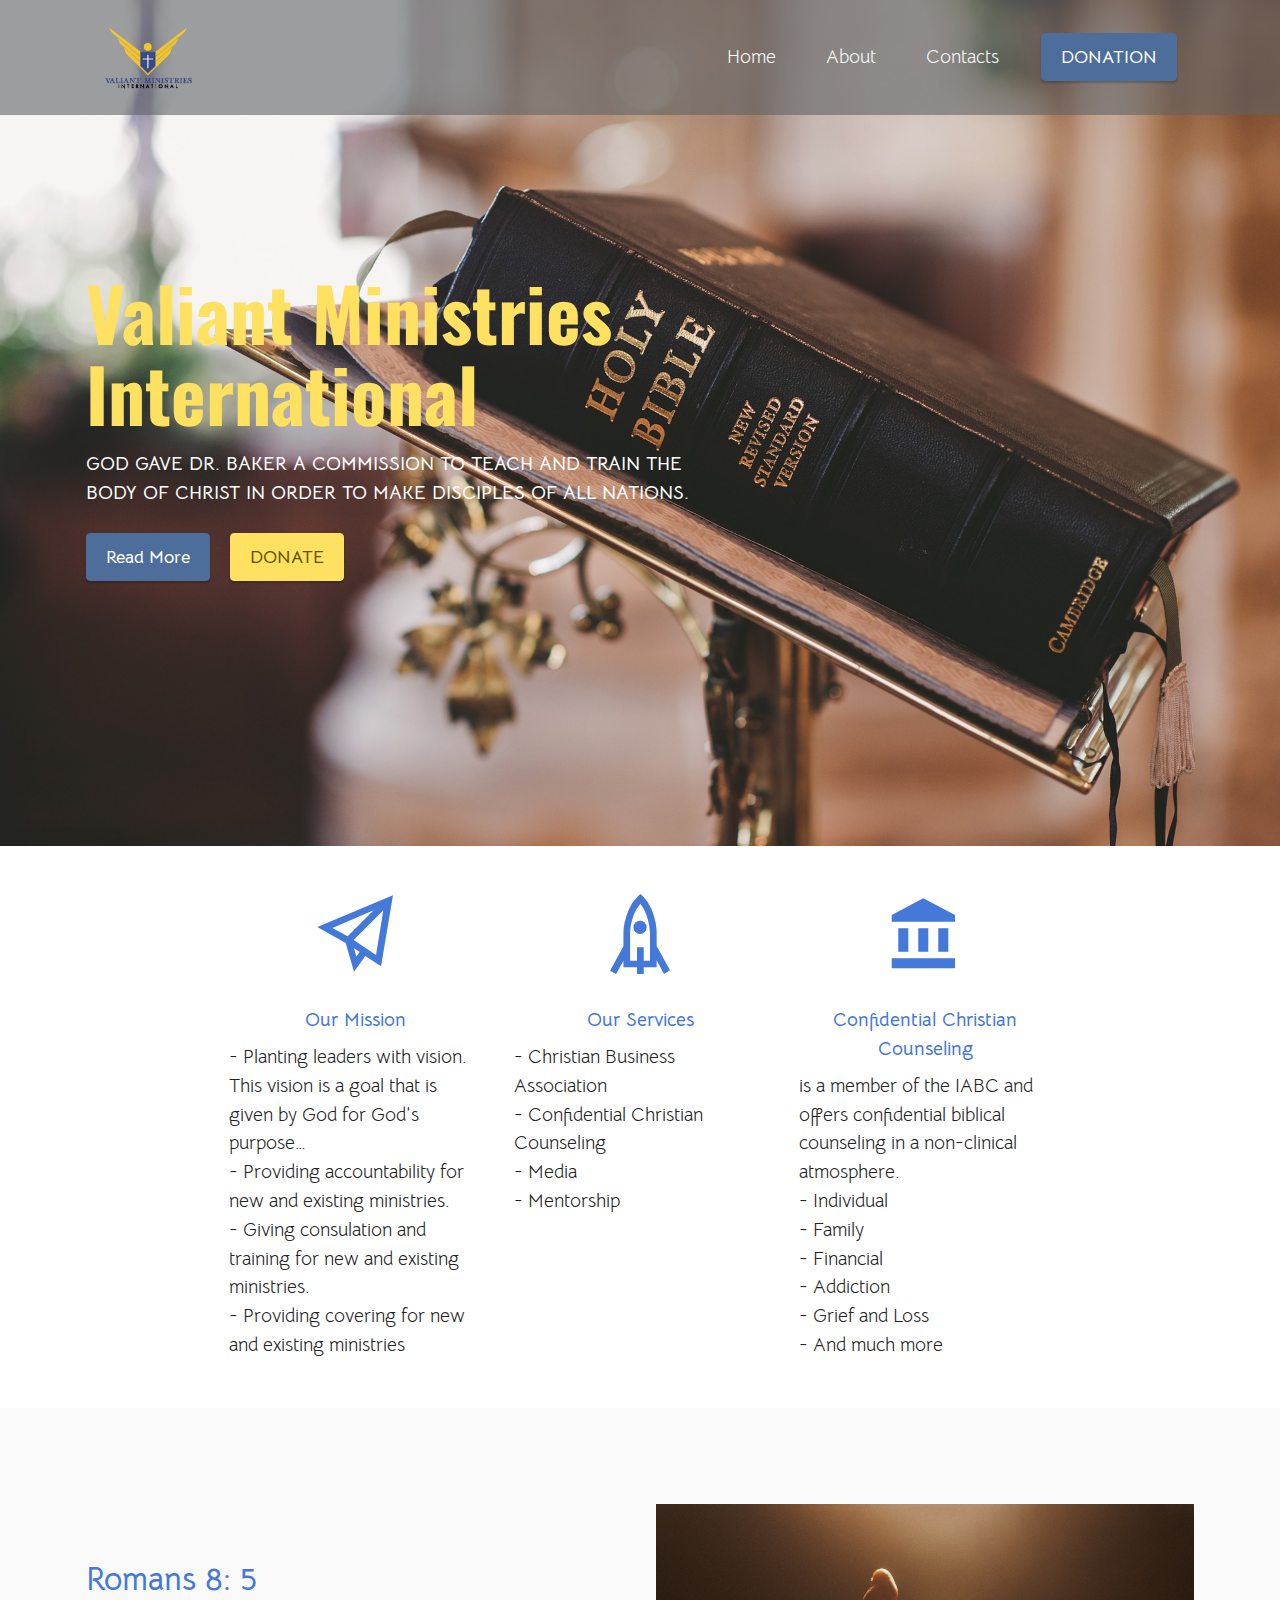
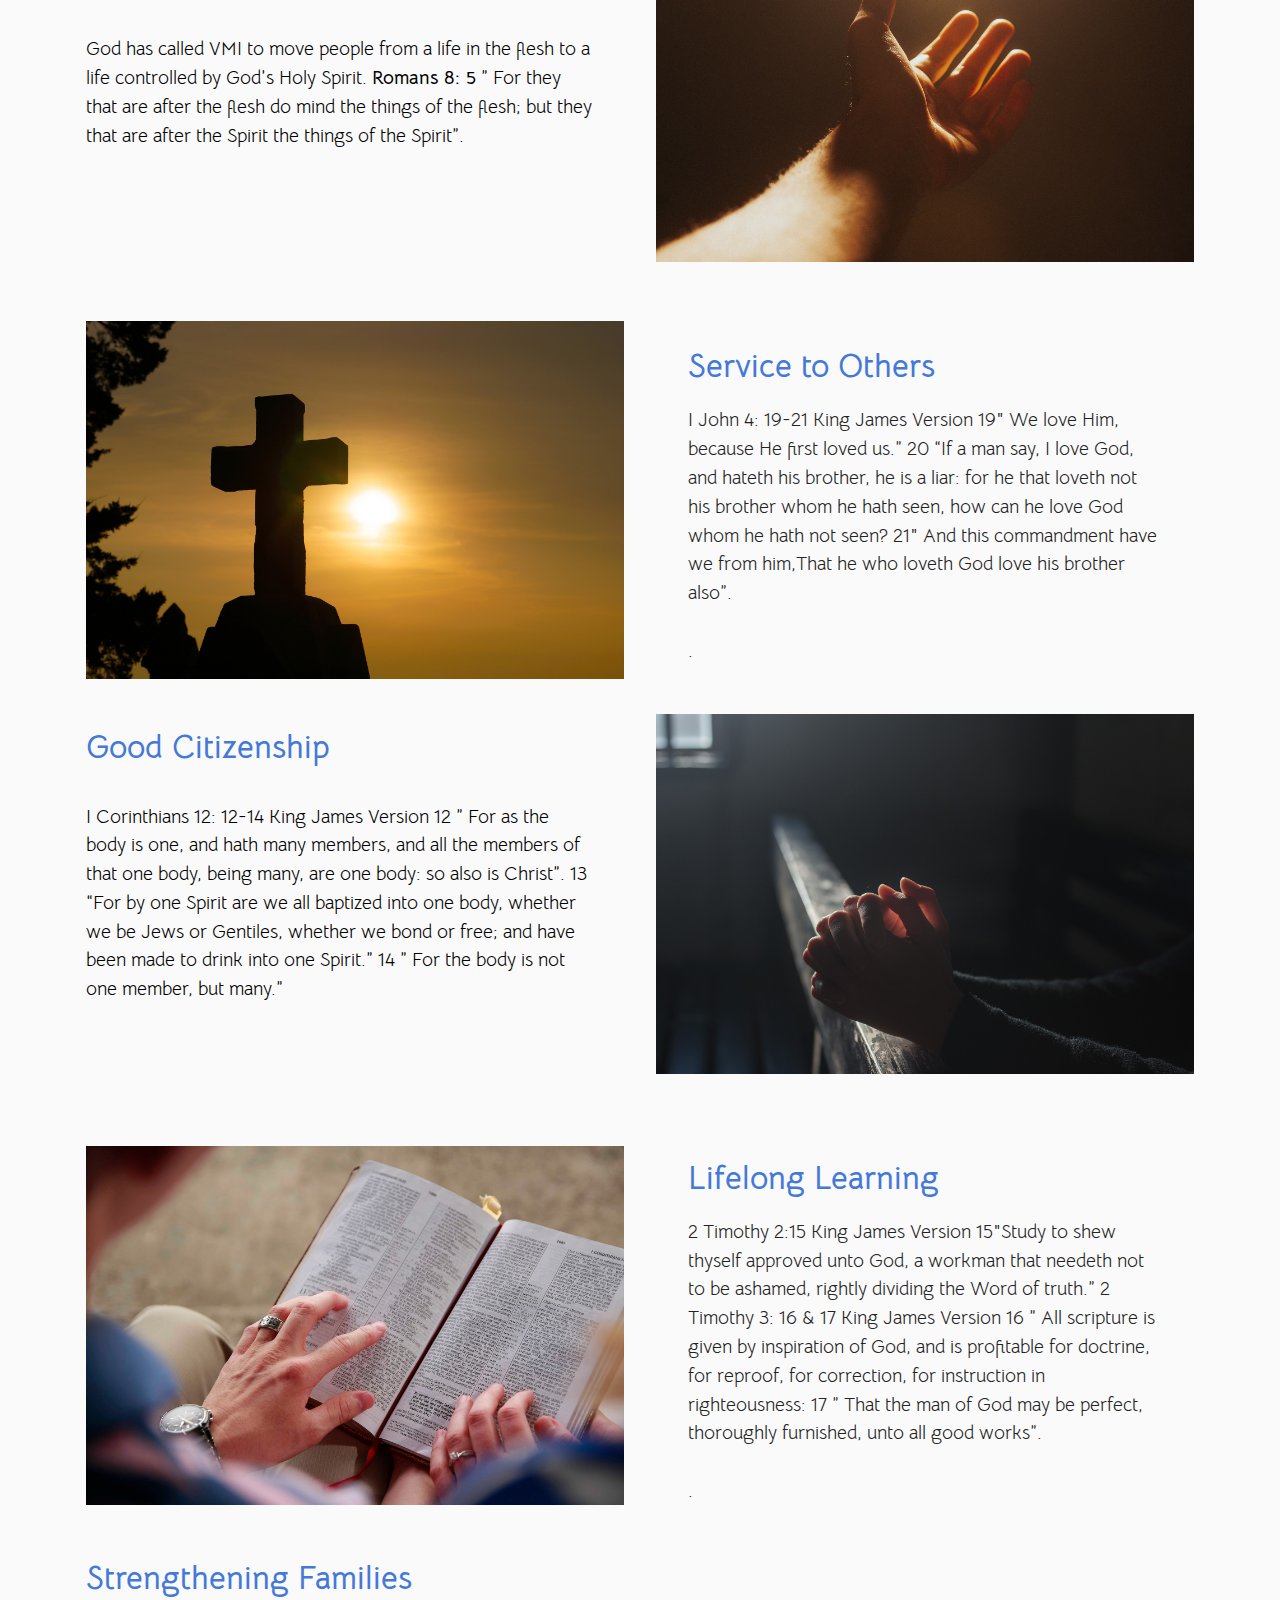
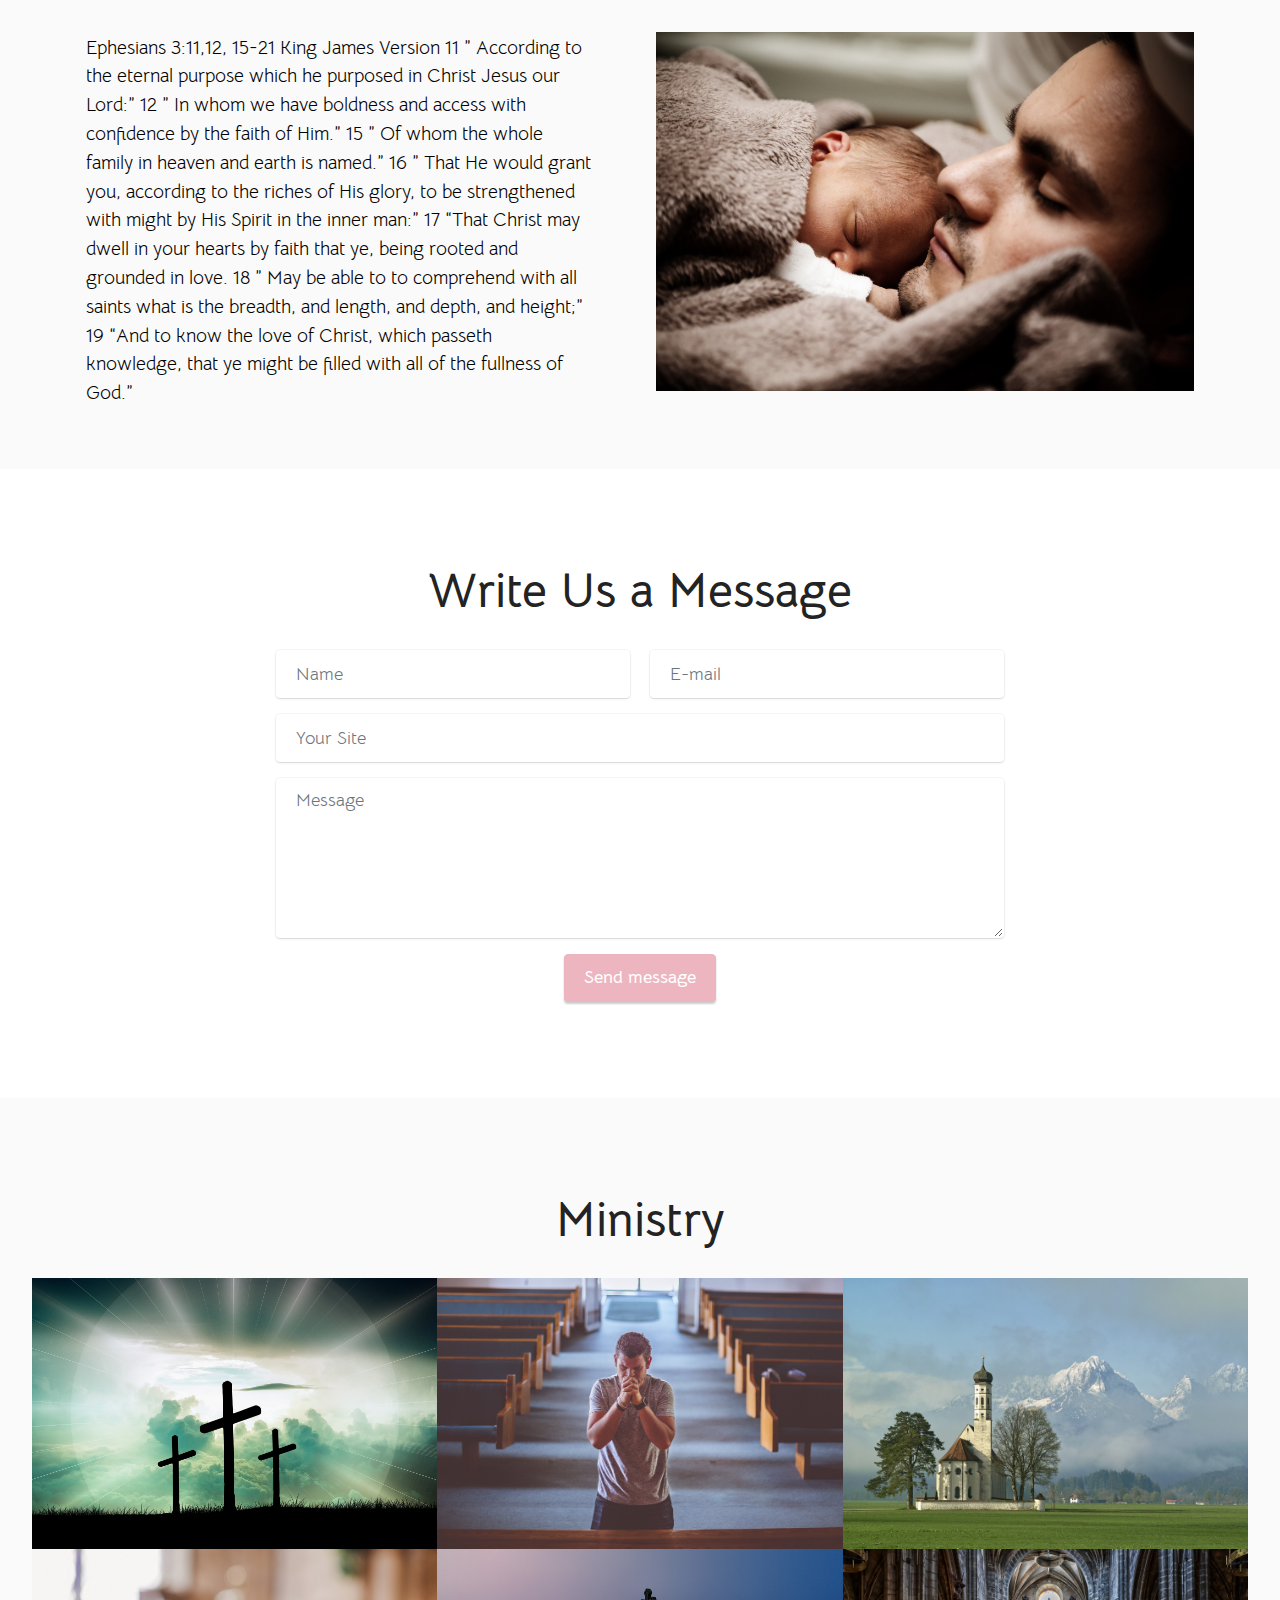
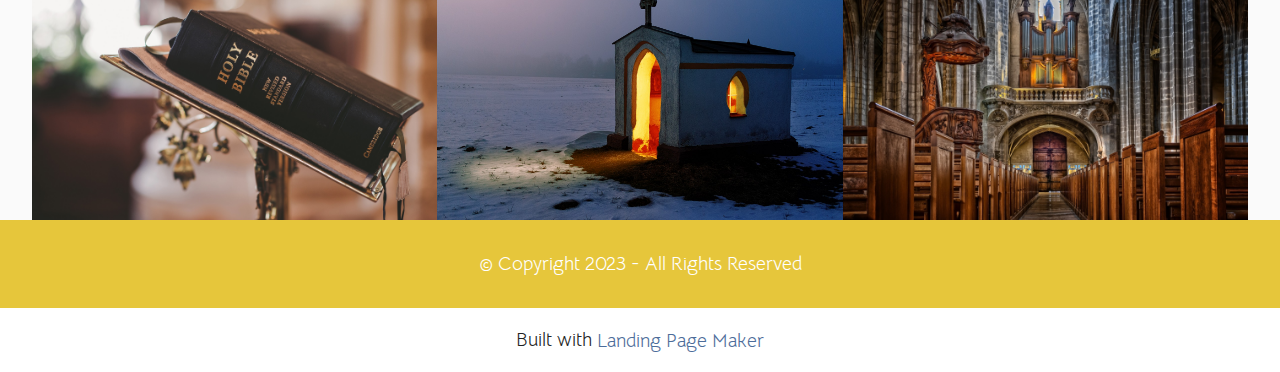
==== commit 98664281: "Add Donation Page" ====
--- a/index.html
+++ b/index.html
@@ -11,7 +11,6 @@
   
   
   <title>Home</title>
-  <link rel="stylesheet" href="assets/css/style.css">
   <link rel="stylesheet" href="assets/material-design/css/material-icons.min.css">
   <link rel="stylesheet" href="assets/web/assets/mobirise-icons2/mobirise2.css">
   <link rel="stylesheet" href="assets/bootstrap/css/bootstrap.min.css">
@@ -59,7 +58,7 @@
                     <li class="nav-item"><a class="nav-link link text-white text-primary display-7" href="index.html#form5-d">Contacts</a>
                     </li></ul>
                 
-                <div class="navbar-buttons mbr-section-btn"><a class="btn btn-primary display-4" href="https://mobiri.se">DONATION</a></div>
+                <div class="navbar-buttons mbr-section-btn"><a class="btn btn-primary display-4" href="donation.html">DONATION</a></div>
             </div>
         </div>
     </nav>
@@ -77,7 +76,7 @@
                 <h1 class="mbr-section-title mbr-fonts-style mb-3 display-1"><strong>Valiant Ministries International</strong></h1>
                 
                 <p class="mbr-text mbr-fonts-style display-7"><strong>GOD GAVE DR. BAKER A COMMISSION TO TEACH AND TRAIN THE BODY OF CHRIST IN ORDER TO MAKE DISCIPLES OF ALL NATIONS.</strong><br></p>
-                <div class="mbr-section-btn mt-3"><a class="btn btn-primary display-4" href="index.html#features12-6">Read More</a> <a class="btn btn-warning display-4" href="https://mobiri.se">DONATE</a></div>
+                <div class="mbr-section-btn mt-3"><a class="btn btn-primary display-4" href="aboutus.html">Read More</a> <a class="btn btn-warning display-4" href="donation.html">DONATE</a></div>
             </div>
         </div>
     </div>
@@ -186,7 +185,7 @@
                 </div>
             </div>
             <div class="col-12 col-lg">
-                <div class="text-wrapper ts">
+                <div class="text-wrapper">
                     <h3 class="mbr-section-title mbr-fonts-style mb-3 display-5"><strong>Service to Others&nbsp;</strong></h3>
                     <p class="mbr-text mbr-fonts-style display-7">I John 4: 19-21 King James Version 19″ We love Him, because He first loved us.” 20 “If a man say, I love God, and hateth his brother, he is a liar: for he that loveth not his brother whom he hath seen, how can he love God whom he hath not seen? 21″ And this commandment have we from him,That he who loveth God love his brother also”.
 <br>
@@ -224,6 +223,33 @@
     </div>
 </section>
 
+<section data-bs-version="5.1" class="features11 cid-tMYJn9L4UY" id="features12-i">
+
+    
+    
+    <div class="container">
+        <div class="row align-items-center card1">
+            <div class="col-12 col-lg">
+                <div class="card-wrapper">
+                    <div class="card-box">
+                        <h4 class="card-title mbr-fonts-style mb-4 display-5"><strong>Lifelong Learning</strong></h4>
+                        <p class="mbr-text mbr-fonts-style mb-4 display-7">2 Timothy 2:15 King James Version 15″Study to shew thyself approved unto God, a workman that needeth not to be ashamed, rightly dividing the Word of truth.” 2 Timothy 3: 16 &amp; 17 King James Version 16 ” All scripture is given by inspiration of God, and is profitable for doctrine, for reproof, for correction, for instruction in righteousness: 17 ” That the man of God may be perfect, thoroughly furnished, unto all good works”.<br></p>
+                        <div class="mbr-text mbr-fonts-style counter-container display-7">
+                            <div><br></div>
+                        </div>
+                        
+                    </div>
+                </div>
+            </div>
+            <div class="col-12 col-lg-6 md-pb">
+                <div class="image-wrapper">
+                    <img src="assets/images/mbr-10.jpg" alt="Mobirise Website Builder">
+                </div>
+            </div>
+        </div>
+    </div>
+</section>
+
 <section data-bs-version="5.1" class="image1 cid-tMUuIE60mG" id="image1-5">
     
 
@@ -239,7 +265,7 @@
                 </div>
             </div>
             <div class="col-12 col-lg">
-                <div class="text-wrapper ts">
+                <div class="text-wrapper">
                     <h3 class="mbr-section-title mbr-fonts-style mb-3 display-5"><strong>Lifelong Learning</strong></h3>
                     <p class="mbr-text mbr-fonts-style display-7">2 Timothy 2:15 King James Version 15″Study to shew thyself approved unto God, a workman that needeth not to be ashamed, rightly dividing the Word of truth.” 2 Timothy 3: 16 &amp; 17 King James Version 16 ” All scripture is given by inspiration of God, and is profitable for doctrine, for reproof, for correction, for instruction in righteousness: 17 ” That the man of God may be perfect, thoroughly furnished, unto all good works”.
 <br>
@@ -288,7 +314,7 @@
         </div>
         <div class="row justify-content-center mt-4">
             <div class="col-lg-8 mx-auto mbr-form" data-form-type="formoid">
-                <form action="https://mobirise.eu/" method="POST" class="mbr-form form-with-styler" data-form-title="Form Name"><input type="hidden" name="email" data-form-email="true" value="44pfgKLHaxZI4mMrgTgavuntKLmX7Atx59i2TQRYjpGHLJurxAimMS2eFqo9YPzfwfGRLiTtfWqC18/i8FN+dFgnVksX3a+m4NRPiF+kdNNG9emOWYIFEsL0rzek7cCv">
+                <form action="https://mobirise.eu/" method="POST" class="mbr-form form-with-styler" data-form-title="Form Name"><input type="hidden" name="email" data-form-email="true" value="InmPsF5qGlKWHOfl7B+LV+qG+MZa6MwJhApDl2aHkMCdzYvnx9FwF2qMGGD6HGG5J07wxvQAipYhqOWI1gspGlhxO5dGWM1X391dIChTrOyCzgJCvfpjw8UMYAmlYT+9">
                     <div class="row">
                         <div hidden="hidden" data-form-alert="" class="alert alert-success col-12">Thanks for filling out
                             the form!</div>
@@ -328,8 +354,8 @@
         </div>
         <div class="row mbr-gallery mt-4">
             <div class="col-12 col-md-6 col-lg-4 item gallery-image">
-                <div class="item-wrapper" data-toggle="modal" data-bs-toggle="modal" data-target="#tMUZot8JSw-modal" data-bs-target="#tMUZot8JSw-modal">
-                    <img class="w-100" src="assets/images/mbr-12.jpg" alt="Cross" data-slide-to="0" data-bs-slide-to="0" data-target="#lb-tMUZot8JSw" data-bs-target="#lb-tMUZot8JSw">
+                <div class="item-wrapper" data-toggle="modal" data-bs-toggle="modal" data-target="#tN0xScUpGO-modal" data-bs-target="#tN0xScUpGO-modal">
+                    <img class="w-100" src="assets/images/mbr-12.jpg" alt="Cross" data-slide-to="0" data-bs-slide-to="0" data-target="#lb-tN0xScUpGO" data-bs-target="#lb-tN0xScUpGO">
                     <div class="icon-wrapper">
                         <span class="mobi-mbri mobi-mbri-search mbr-iconfont mbr-iconfont-btn"></span>
                     </div>
@@ -337,8 +363,8 @@
                 
             </div>
             <div class="col-12 col-md-6 col-lg-4 item gallery-image">
-                <div class="item-wrapper" data-toggle="modal" data-bs-toggle="modal" data-target="#tMUZot8JSw-modal" data-bs-target="#tMUZot8JSw-modal">
-                    <img class="w-100" src="assets/images/mbr-13.jpg" alt="Mobirise Website Builder" data-slide-to="1" data-bs-slide-to="1" data-target="#lb-tMUZot8JSw" data-bs-target="#lb-tMUZot8JSw">
+                <div class="item-wrapper" data-toggle="modal" data-bs-toggle="modal" data-target="#tN0xScUpGO-modal" data-bs-target="#tN0xScUpGO-modal">
+                    <img class="w-100" src="assets/images/mbr-13.jpg" alt="Mobirise Website Builder" data-slide-to="1" data-bs-slide-to="1" data-target="#lb-tN0xScUpGO" data-bs-target="#lb-tN0xScUpGO">
                     <div class="icon-wrapper">
                         <span class="mobi-mbri mobi-mbri-search mbr-iconfont mbr-iconfont-btn"></span>
                     </div>
@@ -346,8 +372,8 @@
                 
             </div>
             <div class="col-12 col-md-6 col-lg-4 item gallery-image">
-                <div class="item-wrapper" data-toggle="modal" data-bs-toggle="modal" data-target="#tMUZot8JSw-modal" data-bs-target="#tMUZot8JSw-modal">
-                    <img class="w-100" src="assets/images/mbr-14.jpg" alt="Mobirise Website Builder" data-slide-to="2" data-bs-slide-to="2" data-target="#lb-tMUZot8JSw" data-bs-target="#lb-tMUZot8JSw">
+                <div class="item-wrapper" data-toggle="modal" data-bs-toggle="modal" data-target="#tN0xScUpGO-modal" data-bs-target="#tN0xScUpGO-modal">
+                    <img class="w-100" src="assets/images/mbr-14.jpg" alt="Mobirise Website Builder" data-slide-to="2" data-bs-slide-to="2" data-target="#lb-tN0xScUpGO" data-bs-target="#lb-tN0xScUpGO">
                     <div class="icon-wrapper">
                         <span class="mobi-mbri mobi-mbri-search mbr-iconfont mbr-iconfont-btn"></span>
                     </div>
@@ -355,37 +381,37 @@
                 
             </div>
             <div class="col-12 col-md-6 col-lg-4 item gallery-image">
-                <div class="item-wrapper" data-toggle="modal" data-bs-toggle="modal" data-target="#tMUZot8JSw-modal" data-bs-target="#tMUZot8JSw-modal">
-                    <img class="w-100" src="assets/images/mbr.jpg" alt="Holy Bible" data-slide-to="3" data-bs-slide-to="3" data-target="#lb-tMUZot8JSw" data-bs-target="#lb-tMUZot8JSw">
+                <div class="item-wrapper" data-toggle="modal" data-bs-toggle="modal" data-target="#tN0xScUpGO-modal" data-bs-target="#tN0xScUpGO-modal">
+                    <img class="w-100" src="assets/images/mbr.jpg" alt="Holy Bible" data-slide-to="3" data-bs-slide-to="3" data-target="#lb-tN0xScUpGO" data-bs-target="#lb-tN0xScUpGO">
                     <div class="icon-wrapper">
                         <span class="mobi-mbri mobi-mbri-search mbr-iconfont mbr-iconfont-btn"></span>
                     </div>
                 </div>
                 
             </div><div class="col-12 col-md-6 col-lg-4 item gallery-image">
-                <div class="item-wrapper" data-toggle="modal" data-bs-toggle="modal" data-target="#tMUZot8JSw-modal" data-bs-target="#tMUZot8JSw-modal">
-                    <img class="w-100" src="assets/images/mbr-15.jpg" alt="Church" data-slide-to="4" data-bs-slide-to="4" data-target="#lb-tMUZot8JSw" data-bs-target="#lb-tMUZot8JSw">
+                <div class="item-wrapper" data-toggle="modal" data-bs-toggle="modal" data-target="#tN0xScUpGO-modal" data-bs-target="#tN0xScUpGO-modal">
+                    <img class="w-100" src="assets/images/mbr-15.jpg" alt="Church" data-slide-to="4" data-bs-slide-to="4" data-target="#lb-tN0xScUpGO" data-bs-target="#lb-tN0xScUpGO">
                     <div class="icon-wrapper">
                         <span class="mobi-mbri mobi-mbri-search mbr-iconfont mbr-iconfont-btn"></span>
                     </div>
                 </div>
                 
             </div><div class="col-12 col-md-6 col-lg-4 item gallery-image">
-                <div class="item-wrapper" data-toggle="modal" data-bs-toggle="modal" data-target="#tMUZot8JSw-modal" data-bs-target="#tMUZot8JSw-modal">
-                    <img class="w-100" src="assets/images/mbr-16.jpg" alt="Mobirise Website Builder" data-slide-to="5" data-bs-slide-to="5" data-target="#lb-tMUZot8JSw" data-bs-target="#lb-tMUZot8JSw">
-                    <div class="icon-wrapper">
-                        <span class="mobi-mbri mobi-mbri-search mbr-iconfont mbr-iconfont-btn"></span>
-                    </div>
-                </div>
-                
-            </div>
-        </div>
-
-        <div class="modal mbr-slider" tabindex="-1" role="dialog" aria-hidden="true" id="tMUZot8JSw-modal">
+                <div class="item-wrapper" data-toggle="modal" data-bs-toggle="modal" data-target="#tN0xScUpGO-modal" data-bs-target="#tN0xScUpGO-modal">
+                    <img class="w-100" src="assets/images/mbr-16.jpg" alt="Mobirise Website Builder" data-slide-to="5" data-bs-slide-to="5" data-target="#lb-tN0xScUpGO" data-bs-target="#lb-tN0xScUpGO">
+                    <div class="icon-wrapper">
+                        <span class="mobi-mbri mobi-mbri-search mbr-iconfont mbr-iconfont-btn"></span>
+                    </div>
+                </div>
+                
+            </div>
+        </div>
+
+        <div class="modal mbr-slider" tabindex="-1" role="dialog" aria-hidden="true" id="tN0xScUpGO-modal">
             <div class="modal-dialog" role="document">
                 <div class="modal-content">
                     <div class="modal-body">
-                        <div class="carousel slide" id="lb-tMUZot8JSw" data-interval="5000" data-bs-interval="5000">
+                        <div class="carousel slide" id="lb-tN0xScUpGO" data-interval="5000" data-bs-interval="5000">
                             <div class="carousel-inner">
                                 <div class="carousel-item active">
                                     <img class="d-block w-100" src="assets/images/mbr-12.jpg" alt="Mobirise Website Builder">
@@ -405,18 +431,18 @@
                                 </div>
                             </div>
                             <ol class="carousel-indicators">
-                                <li data-slide-to="0" data-bs-slide-to="0" class="active" data-target="#lb-tMUZot8JSw" data-bs-target="#lb-tMUZot8JSw"></li>
-                                <li data-slide-to="1" data-bs-slide-to="1" data-target="#lb-tMUZot8JSw" data-bs-target="#lb-tMUZot8JSw"></li>
-                                <li data-slide-to="2" data-bs-slide-to="2" data-target="#lb-tMUZot8JSw" data-bs-target="#lb-tMUZot8JSw"></li>
-                                <li data-slide-to="3" data-bs-slide-to="3" data-target="#lb-tMUZot8JSw" data-bs-target="#lb-tMUZot8JSw"></li><li data-slide-to="4" data-bs-slide-to="4" data-target="#lb-tMUZot8JSw" data-bs-target="#lb-tMUZot8JSw"></li><li data-slide-to="5" data-bs-slide-to="5" data-target="#lb-tMUZot8JSw" data-bs-target="#lb-tMUZot8JSw"></li>
+                                <li data-slide-to="0" data-bs-slide-to="0" class="active" data-target="#lb-tN0xScUpGO" data-bs-target="#lb-tN0xScUpGO"></li>
+                                <li data-slide-to="1" data-bs-slide-to="1" data-target="#lb-tN0xScUpGO" data-bs-target="#lb-tN0xScUpGO"></li>
+                                <li data-slide-to="2" data-bs-slide-to="2" data-target="#lb-tN0xScUpGO" data-bs-target="#lb-tN0xScUpGO"></li>
+                                <li data-slide-to="3" data-bs-slide-to="3" data-target="#lb-tN0xScUpGO" data-bs-target="#lb-tN0xScUpGO"></li><li data-slide-to="4" data-bs-slide-to="4" data-target="#lb-tN0xScUpGO" data-bs-target="#lb-tN0xScUpGO"></li><li data-slide-to="5" data-bs-slide-to="5" data-target="#lb-tN0xScUpGO" data-bs-target="#lb-tN0xScUpGO"></li>
                             </ol>
                             <a role="button" href="" class="close" data-dismiss="modal" data-bs-dismiss="modal" aria-label="Close">
                             </a>
-                            <a class="carousel-control-prev carousel-control" role="button" data-slide="prev" data-bs-slide="prev" href="#lb-tMUZot8JSw">
+                            <a class="carousel-control-prev carousel-control" role="button" data-slide="prev" data-bs-slide="prev" href="#lb-tN0xScUpGO">
                                 <span class="mobi-mbri mobi-mbri-arrow-prev" aria-hidden="true"></span>
                                 <span class="sr-only visually-hidden">Previous</span>
                             </a>
-                            <a class="carousel-control-next carousel-control" role="button" data-slide="next" data-bs-slide="next" href="#lb-tMUZot8JSw">
+                            <a class="carousel-control-next carousel-control" role="button" data-slide="next" data-bs-slide="next" href="#lb-tN0xScUpGO">
                                 <span class="mobi-mbri mobi-mbri-arrow-next" aria-hidden="true"></span>
                                 <span class="sr-only visually-hidden">Next</span>
                             </a>
@@ -431,8 +457,8 @@
 <section data-bs-version="5.1" class="footer7 cid-tMUOZaw6Yo" once="footers" id="footer7-b">
 
     
-
-    
+    
+    <!-- Set up a container element for the button -->
 
     <div class="container">
         <div class="media-container-row align-center mbr-white">
@@ -443,7 +469,7 @@
             </div>
         </div>
     </div>
-</section><section class="display-7" style="padding: 0;align-items: center;justify-content: center;flex-wrap: wrap;    align-content: center;display: flex;position: relative;height: 4rem;"><a href="https://mobiri.se/1186071" style="flex: 1 1;height: 4rem;position: absolute;width: 100%;z-index: 1;"><img alt="" style="height: 4rem;" src="[data-uri]"></a><p style="margin: 0;text-align: center;" class="display-7">Made with  &#8204;</p><a style="z-index:1" href="https://mobirise.com/builder/html-code-generator.html">HTML Code Generator</a></section><script src="assets/bootstrap/js/bootstrap.bundle.min.js"></script>  <script src="assets/smoothscroll/smooth-scroll.js"></script>  <script src="assets/ytplayer/index.js"></script>  <script src="assets/dropdown/js/navbar-dropdown.js"></script>  <script src="assets/theme/js/script.js"></script>  <script src="assets/formoid/formoid.min.js"></script>  
+</section><section class="display-7" style="padding: 0;align-items: center;justify-content: center;flex-wrap: wrap;    align-content: center;display: flex;position: relative;height: 4rem;"><a href="https://mobiri.se/1186071" style="flex: 1 1;height: 4rem;position: absolute;width: 100%;z-index: 1;"><img alt="" style="height: 4rem;" src="[data-uri]"></a><p style="margin: 0;text-align: center;" class="display-7">Built with &#8204;</p><a style="z-index:1" href="https://mobirise.com/builder/landing-page-builder.html">Landing Page Maker</a></section><script src="assets/bootstrap/js/bootstrap.bundle.min.js"></script>  <script src="assets/smoothscroll/smooth-scroll.js"></script>  <script src="assets/ytplayer/index.js"></script>  <script src="assets/dropdown/js/navbar-dropdown.js"></script>  <script src="assets/theme/js/script.js"></script>  <script src="assets/formoid/formoid.min.js"></script>  
   
   
 </body>
--- a/assets/mobirise/css/mbr-additional.css
+++ b/assets/mobirise/css/mbr-additional.css
@@ -1153,7 +1153,7 @@
 }
 .cid-tMUtSNqq9j {
   padding-top: 0rem;
-  padding-bottom: 0rem;
+  padding-bottom: 3rem;
   background-color: #fafafa;
 }
 .cid-tMUtSNqq9j .card-wrapper {
@@ -1185,8 +1185,48 @@
 .cid-tMUtSNqq9j .mbr-section-btn {
   color: #000000;
 }
+.cid-tMUtSNqq9j .card1 {
+  display: none;
+}
+.cid-tMYJn9L4UY {
+  padding-top: 0rem;
+  padding-bottom: 0rem;
+  background-color: #fafafa;
+}
+.cid-tMYJn9L4UY .card-wrapper {
+  padding-right: 2rem;
+}
+@media (max-width: 992px) {
+  .cid-tMYJn9L4UY .card {
+    margin-bottom: 2rem!important;
+  }
+  .cid-tMYJn9L4UY .card-wrapper {
+    padding: 0 1rem;
+  }
+}
+@media (max-width: 767px) {
+  .cid-tMYJn9L4UY .link-wrap {
+    align-items: center;
+  }
+}
+.cid-tMYJn9L4UY .image-wrapper img {
+  width: 100%;
+  object-fit: cover;
+}
+.cid-tMYJn9L4UY .card-title,
+.cid-tMYJn9L4UY .card-box {
+  color: #4479d9;
+}
+.cid-tMYJn9L4UY .mbr-text,
+.cid-tMYJn9L4UY .link-wrap,
+.cid-tMYJn9L4UY .mbr-section-btn {
+  color: #000000;
+}
+.cid-tMYJn9L4UY .card1 {
+  display: none;
+}
 .cid-tMUuIE60mG {
-  padding-top: 3rem;
+  padding-top: 0rem;
   padding-bottom: 0rem;
   background-color: #fafafa;
 }
@@ -1956,3 +1996,413 @@
   background-color: #e6c63b;
   overflow: hidden;
 }
+.cid-tN0jzWoBJ0 {
+  padding-top: 10rem;
+  padding-bottom: 6rem;
+  background-color: #ffffff;
+}
+.cid-tN0jzWoBJ0 img,
+.cid-tN0jzWoBJ0 .item-img {
+  width: 100%;
+}
+.cid-tN0jzWoBJ0 .item:focus,
+.cid-tN0jzWoBJ0 span:focus {
+  outline: none;
+}
+.cid-tN0jzWoBJ0 .item {
+  cursor: pointer;
+  margin-bottom: 2rem;
+}
+.cid-tN0jzWoBJ0 .item-wrapper {
+  position: relative;
+  border-radius: 4px;
+  background: #fafafa;
+  height: 100%;
+  display: flex;
+  flex-flow: column nowrap;
+}
+@media (min-width: 992px) {
+  .cid-tN0jzWoBJ0 .item-wrapper .item-content {
+    padding: 2rem 2rem 0;
+  }
+  .cid-tN0jzWoBJ0 .item-wrapper .item-footer {
+    padding: 0 2rem 2rem;
+  }
+}
+@media (max-width: 991px) {
+  .cid-tN0jzWoBJ0 .item-wrapper .item-content {
+    padding: 1rem 1rem 0;
+  }
+  .cid-tN0jzWoBJ0 .item-wrapper .item-footer {
+    padding: 0 1rem 1rem;
+  }
+}
+.cid-tN0jzWoBJ0 .mbr-section-btn {
+  margin-top: auto !important;
+}
+.cid-tN0jzWoBJ0 .mbr-section-title {
+  color: #232323;
+}
+.cid-tN0jzWoBJ0 .mbr-text,
+.cid-tN0jzWoBJ0 .mbr-section-btn {
+  text-align: left;
+}
+.cid-tN0jzWoBJ0 .item-title {
+  text-align: left;
+}
+.cid-tN0jzWoBJ0 .item-subtitle {
+  text-align: left;
+}
+.cid-sFGMsvHDIa .navbar-dropdown {
+  position: relative !important;
+}
+.cid-sFGMsvHDIa .navbar-dropdown {
+  position: absolute !important;
+}
+.cid-sFGMsvHDIa .dropdown-item:before {
+  font-family: Moririse2 !important;
+  content: "\e966";
+  display: inline-block;
+  width: 0;
+  position: absolute;
+  left: 1rem;
+  top: 0.5rem;
+  margin-right: 0.5rem;
+  line-height: 1;
+  font-size: inherit;
+  vertical-align: middle;
+  text-align: center;
+  overflow: hidden;
+  transform: scale(0, 1);
+  transition: all 0.25s ease-in-out;
+}
+.cid-sFGMsvHDIa .dropdown-menu {
+  padding: 0;
+  border-radius: 4px;
+  box-shadow: 0 1px 3px 0 rgba(0, 0, 0, 0.1);
+}
+.cid-sFGMsvHDIa .dropdown-item {
+  border-bottom: 1px solid #e6e6e6;
+}
+.cid-sFGMsvHDIa .dropdown-item:hover,
+.cid-sFGMsvHDIa .dropdown-item:focus {
+  background: #4d6d9a !important;
+  color: white !important;
+}
+.cid-sFGMsvHDIa .dropdown-item:first-child {
+  border-top-left-radius: 4px;
+  border-top-right-radius: 4px;
+}
+.cid-sFGMsvHDIa .dropdown-item:last-child {
+  border-bottom: none;
+  border-bottom-left-radius: 4px;
+  border-bottom-right-radius: 4px;
+}
+.cid-sFGMsvHDIa .nav-dropdown .link {
+  padding: 0 0.3em !important;
+  margin: 0.667em 1em !important;
+}
+.cid-sFGMsvHDIa .nav-dropdown .link.dropdown-toggle::after {
+  margin-left: 0.5rem;
+  margin-top: 0.2rem;
+}
+.cid-sFGMsvHDIa .nav-link {
+  position: relative;
+}
+.cid-sFGMsvHDIa .container {
+  display: flex;
+  margin: auto;
+}
+.cid-sFGMsvHDIa .iconfont-wrapper {
+  color: #000000 !important;
+  font-size: 1.5rem;
+  padding-right: 0.5rem;
+}
+.cid-sFGMsvHDIa .dropdown-menu,
+.cid-sFGMsvHDIa .navbar.opened {
+  background: #5f6366 !important;
+}
+.cid-sFGMsvHDIa .nav-item:focus,
+.cid-sFGMsvHDIa .nav-link:focus {
+  outline: none;
+}
+.cid-sFGMsvHDIa .dropdown .dropdown-menu .dropdown-item {
+  width: auto;
+  transition: all 0.25s ease-in-out;
+}
+.cid-sFGMsvHDIa .dropdown .dropdown-menu .dropdown-item::after {
+  right: 0.5rem;
+}
+.cid-sFGMsvHDIa .dropdown .dropdown-menu .dropdown-item .mbr-iconfont {
+  margin-right: 0.5rem;
+  vertical-align: sub;
+}
+.cid-sFGMsvHDIa .dropdown .dropdown-menu .dropdown-item .mbr-iconfont:before {
+  display: inline-block;
+  transform: scale(1, 1);
+  transition: all 0.25s ease-in-out;
+}
+.cid-sFGMsvHDIa .collapsed .dropdown-menu .dropdown-item:before {
+  display: none;
+}
+.cid-sFGMsvHDIa .collapsed .dropdown .dropdown-menu .dropdown-item {
+  padding: 0.235em 1.5em 0.235em 1.5em !important;
+  transition: none;
+  margin: 0 !important;
+}
+.cid-sFGMsvHDIa .navbar {
+  min-height: 70px;
+  transition: all 0.3s;
+  border-bottom: 1px solid transparent;
+  background: rgba(95, 99, 102, 0.6);
+}
+.cid-sFGMsvHDIa .navbar.opened {
+  transition: all 0.3s;
+}
+.cid-sFGMsvHDIa .navbar .dropdown-item {
+  padding: 0.5rem 1.8rem;
+}
+.cid-sFGMsvHDIa .navbar .navbar-logo img {
+  width: auto;
+}
+.cid-sFGMsvHDIa .navbar .navbar-collapse {
+  justify-content: flex-end;
+  z-index: 1;
+}
+.cid-sFGMsvHDIa .navbar.collapsed {
+  justify-content: center;
+}
+.cid-sFGMsvHDIa .navbar.collapsed .nav-item .nav-link::before {
+  display: none;
+}
+.cid-sFGMsvHDIa .navbar.collapsed.opened .dropdown-menu {
+  top: 0;
+}
+@media (min-width: 992px) {
+  .cid-sFGMsvHDIa .navbar.collapsed.opened:not(.navbar-short) .navbar-collapse {
+    max-height: calc(98.5vh - 5.9rem);
+  }
+}
+.cid-sFGMsvHDIa .navbar.collapsed .dropdown-menu .dropdown-submenu {
+  left: 0 !important;
+}
+.cid-sFGMsvHDIa .navbar.collapsed .dropdown-menu .dropdown-item:after {
+  right: auto;
+}
+.cid-sFGMsvHDIa .navbar.collapsed .dropdown-menu .dropdown-toggle[data-toggle="dropdown-submenu"]:after {
+  margin-left: 0.5rem;
+  margin-top: 0.2rem;
+  border-top: 0.35em solid;
+  border-right: 0.35em solid transparent;
+  border-left: 0.35em solid transparent;
+  border-bottom: 0;
+  top: 41%;
+}
+.cid-sFGMsvHDIa .navbar.collapsed ul.navbar-nav li {
+  margin: auto;
+}
+.cid-sFGMsvHDIa .navbar.collapsed .dropdown-menu .dropdown-item {
+  padding: 0.25rem 1.5rem;
+  text-align: center;
+}
+.cid-sFGMsvHDIa .navbar.collapsed .icons-menu {
+  padding-left: 0;
+  padding-right: 0;
+  padding-top: 0.5rem;
+  padding-bottom: 0.5rem;
+}
+@media (max-width: 991px) {
+  .cid-sFGMsvHDIa .navbar .nav-item .nav-link::before {
+    display: none;
+  }
+  .cid-sFGMsvHDIa .navbar.opened .dropdown-menu {
+    top: 0;
+  }
+  .cid-sFGMsvHDIa .navbar .dropdown-menu .dropdown-submenu {
+    left: 0 !important;
+  }
+  .cid-sFGMsvHDIa .navbar .dropdown-menu .dropdown-item:after {
+    right: auto;
+  }
+  .cid-sFGMsvHDIa .navbar .dropdown-menu .dropdown-toggle[data-toggle="dropdown-submenu"]:after {
+    margin-left: 0.5rem;
+    margin-top: 0.2rem;
+    border-top: 0.35em solid;
+    border-right: 0.35em solid transparent;
+    border-left: 0.35em solid transparent;
+    border-bottom: 0;
+    top: 40%;
+  }
+  .cid-sFGMsvHDIa .navbar .navbar-logo img {
+    height: 3rem !important;
+  }
+  .cid-sFGMsvHDIa .navbar ul.navbar-nav li {
+    margin: auto;
+  }
+  .cid-sFGMsvHDIa .navbar .dropdown-menu .dropdown-item {
+    padding: 0.25rem 1.5rem !important;
+    text-align: center;
+  }
+  .cid-sFGMsvHDIa .navbar .navbar-brand {
+    flex-shrink: initial;
+    flex-basis: auto;
+    word-break: break-word;
+    padding-right: 2rem;
+  }
+  .cid-sFGMsvHDIa .navbar .navbar-toggler {
+    flex-basis: auto;
+  }
+  .cid-sFGMsvHDIa .navbar .icons-menu {
+    padding-left: 0;
+    padding-top: 0.5rem;
+    padding-bottom: 0.5rem;
+  }
+}
+.cid-sFGMsvHDIa .navbar.navbar-short {
+  min-height: 60px;
+}
+.cid-sFGMsvHDIa .navbar.navbar-short .navbar-logo img {
+  height: 2.5rem !important;
+}
+.cid-sFGMsvHDIa .navbar.navbar-short .navbar-brand {
+  min-height: 60px;
+  padding: 0;
+}
+.cid-sFGMsvHDIa .navbar-brand {
+  min-height: 70px;
+  flex-shrink: 0;
+  align-items: center;
+  margin-right: 0;
+  padding: 10px 0;
+  transition: all 0.3s;
+  word-break: break-word;
+  z-index: 1;
+}
+.cid-sFGMsvHDIa .navbar-brand .navbar-caption {
+  line-height: inherit !important;
+}
+.cid-sFGMsvHDIa .navbar-brand .navbar-logo a {
+  outline: none;
+}
+.cid-sFGMsvHDIa .dropdown-item.active,
+.cid-sFGMsvHDIa .dropdown-item:active {
+  background-color: transparent;
+}
+.cid-sFGMsvHDIa .navbar-expand-lg .navbar-nav .nav-link {
+  padding: 0;
+}
+.cid-sFGMsvHDIa .nav-dropdown .link.dropdown-toggle {
+  margin-right: 1.667em;
+}
+.cid-sFGMsvHDIa .nav-dropdown .link.dropdown-toggle[aria-expanded="true"] {
+  margin-right: 0;
+  padding: 0.667em 1.667em;
+}
+.cid-sFGMsvHDIa .navbar.navbar-expand-lg .dropdown .dropdown-menu {
+  background: #5f6366;
+}
+.cid-sFGMsvHDIa .navbar.navbar-expand-lg .dropdown .dropdown-menu .dropdown-submenu {
+  margin: 0;
+  left: 100%;
+}
+.cid-sFGMsvHDIa .navbar .dropdown.open > .dropdown-menu {
+  display: block;
+}
+.cid-sFGMsvHDIa ul.navbar-nav {
+  flex-wrap: wrap;
+}
+.cid-sFGMsvHDIa .navbar-buttons {
+  text-align: center;
+  min-width: 170px;
+}
+.cid-sFGMsvHDIa button.navbar-toggler {
+  outline: none;
+  width: 31px;
+  height: 20px;
+  cursor: pointer;
+  transition: all 0.2s;
+  position: relative;
+  align-self: center;
+}
+.cid-sFGMsvHDIa button.navbar-toggler .hamburger span {
+  position: absolute;
+  right: 0;
+  width: 30px;
+  height: 2px;
+  border-right: 5px;
+  background-color: #000000;
+}
+.cid-sFGMsvHDIa button.navbar-toggler .hamburger span:nth-child(1) {
+  top: 0;
+  transition: all 0.2s;
+}
+.cid-sFGMsvHDIa button.navbar-toggler .hamburger span:nth-child(2) {
+  top: 8px;
+  transition: all 0.15s;
+}
+.cid-sFGMsvHDIa button.navbar-toggler .hamburger span:nth-child(3) {
+  top: 8px;
+  transition: all 0.15s;
+}
+.cid-sFGMsvHDIa button.navbar-toggler .hamburger span:nth-child(4) {
+  top: 16px;
+  transition: all 0.2s;
+}
+.cid-sFGMsvHDIa nav.opened .hamburger span:nth-child(1) {
+  top: 8px;
+  width: 0;
+  opacity: 0;
+  right: 50%;
+  transition: all 0.2s;
+}
+.cid-sFGMsvHDIa nav.opened .hamburger span:nth-child(2) {
+  transform: rotate(45deg);
+  transition: all 0.25s;
+}
+.cid-sFGMsvHDIa nav.opened .hamburger span:nth-child(3) {
+  transform: rotate(-45deg);
+  transition: all 0.25s;
+}
+.cid-sFGMsvHDIa nav.opened .hamburger span:nth-child(4) {
+  top: 8px;
+  width: 0;
+  opacity: 0;
+  right: 50%;
+  transition: all 0.2s;
+}
+.cid-sFGMsvHDIa .navbar-dropdown {
+  padding: 0 1rem;
+}
+.cid-sFGMsvHDIa a.nav-link {
+  display: flex;
+  align-items: center;
+  justify-content: center;
+}
+.cid-sFGMsvHDIa .icons-menu {
+  flex-wrap: nowrap;
+  display: flex;
+  justify-content: center;
+  padding-left: 1rem;
+  padding-right: 1rem;
+  padding-top: 0.3rem;
+  text-align: center;
+}
+@media screen and (-ms-high-contrast: active), (-ms-high-contrast: none) {
+  .cid-sFGMsvHDIa .navbar {
+    height: 70px;
+  }
+  .cid-sFGMsvHDIa .navbar.opened {
+    height: auto;
+  }
+  .cid-sFGMsvHDIa .nav-item .nav-link:hover::before {
+    width: 175%;
+    max-width: calc(100% + 2rem);
+    left: -1rem;
+  }
+}
+.cid-tMUOZaw6Yo {
+  padding-top: 30px;
+  padding-bottom: 30px;
+  background-color: #e6c63b;
+  overflow: hidden;
+}
--- a/assets/mobirise/css/mbr-additional.css
+++ b/assets/mobirise/css/mbr-additional.css
@@ -1153,7 +1153,7 @@
 }
 .cid-tMUtSNqq9j {
   padding-top: 0rem;
-  padding-bottom: 0rem;
+  padding-bottom: 3rem;
   background-color: #fafafa;
 }
 .cid-tMUtSNqq9j .card-wrapper {
@@ -1185,8 +1185,48 @@
 .cid-tMUtSNqq9j .mbr-section-btn {
   color: #000000;
 }
+.cid-tMUtSNqq9j .card1 {
+  display: none;
+}
+.cid-tMYJn9L4UY {
+  padding-top: 0rem;
+  padding-bottom: 0rem;
+  background-color: #fafafa;
+}
+.cid-tMYJn9L4UY .card-wrapper {
+  padding-right: 2rem;
+}
+@media (max-width: 992px) {
+  .cid-tMYJn9L4UY .card {
+    margin-bottom: 2rem!important;
+  }
+  .cid-tMYJn9L4UY .card-wrapper {
+    padding: 0 1rem;
+  }
+}
+@media (max-width: 767px) {
+  .cid-tMYJn9L4UY .link-wrap {
+    align-items: center;
+  }
+}
+.cid-tMYJn9L4UY .image-wrapper img {
+  width: 100%;
+  object-fit: cover;
+}
+.cid-tMYJn9L4UY .card-title,
+.cid-tMYJn9L4UY .card-box {
+  color: #4479d9;
+}
+.cid-tMYJn9L4UY .mbr-text,
+.cid-tMYJn9L4UY .link-wrap,
+.cid-tMYJn9L4UY .mbr-section-btn {
+  color: #000000;
+}
+.cid-tMYJn9L4UY .card1 {
+  display: none;
+}
 .cid-tMUuIE60mG {
-  padding-top: 3rem;
+  padding-top: 0rem;
   padding-bottom: 0rem;
   background-color: #fafafa;
 }
@@ -1956,3 +1996,413 @@
   background-color: #e6c63b;
   overflow: hidden;
 }
+.cid-tN0jzWoBJ0 {
+  padding-top: 10rem;
+  padding-bottom: 6rem;
+  background-color: #ffffff;
+}
+.cid-tN0jzWoBJ0 img,
+.cid-tN0jzWoBJ0 .item-img {
+  width: 100%;
+}
+.cid-tN0jzWoBJ0 .item:focus,
+.cid-tN0jzWoBJ0 span:focus {
+  outline: none;
+}
+.cid-tN0jzWoBJ0 .item {
+  cursor: pointer;
+  margin-bottom: 2rem;
+}
+.cid-tN0jzWoBJ0 .item-wrapper {
+  position: relative;
+  border-radius: 4px;
+  background: #fafafa;
+  height: 100%;
+  display: flex;
+  flex-flow: column nowrap;
+}
+@media (min-width: 992px) {
+  .cid-tN0jzWoBJ0 .item-wrapper .item-content {
+    padding: 2rem 2rem 0;
+  }
+  .cid-tN0jzWoBJ0 .item-wrapper .item-footer {
+    padding: 0 2rem 2rem;
+  }
+}
+@media (max-width: 991px) {
+  .cid-tN0jzWoBJ0 .item-wrapper .item-content {
+    padding: 1rem 1rem 0;
+  }
+  .cid-tN0jzWoBJ0 .item-wrapper .item-footer {
+    padding: 0 1rem 1rem;
+  }
+}
+.cid-tN0jzWoBJ0 .mbr-section-btn {
+  margin-top: auto !important;
+}
+.cid-tN0jzWoBJ0 .mbr-section-title {
+  color: #232323;
+}
+.cid-tN0jzWoBJ0 .mbr-text,
+.cid-tN0jzWoBJ0 .mbr-section-btn {
+  text-align: left;
+}
+.cid-tN0jzWoBJ0 .item-title {
+  text-align: left;
+}
+.cid-tN0jzWoBJ0 .item-subtitle {
+  text-align: left;
+}
+.cid-sFGMsvHDIa .navbar-dropdown {
+  position: relative !important;
+}
+.cid-sFGMsvHDIa .navbar-dropdown {
+  position: absolute !important;
+}
+.cid-sFGMsvHDIa .dropdown-item:before {
+  font-family: Moririse2 !important;
+  content: "\e966";
+  display: inline-block;
+  width: 0;
+  position: absolute;
+  left: 1rem;
+  top: 0.5rem;
+  margin-right: 0.5rem;
+  line-height: 1;
+  font-size: inherit;
+  vertical-align: middle;
+  text-align: center;
+  overflow: hidden;
+  transform: scale(0, 1);
+  transition: all 0.25s ease-in-out;
+}
+.cid-sFGMsvHDIa .dropdown-menu {
+  padding: 0;
+  border-radius: 4px;
+  box-shadow: 0 1px 3px 0 rgba(0, 0, 0, 0.1);
+}
+.cid-sFGMsvHDIa .dropdown-item {
+  border-bottom: 1px solid #e6e6e6;
+}
+.cid-sFGMsvHDIa .dropdown-item:hover,
+.cid-sFGMsvHDIa .dropdown-item:focus {
+  background: #4d6d9a !important;
+  color: white !important;
+}
+.cid-sFGMsvHDIa .dropdown-item:first-child {
+  border-top-left-radius: 4px;
+  border-top-right-radius: 4px;
+}
+.cid-sFGMsvHDIa .dropdown-item:last-child {
+  border-bottom: none;
+  border-bottom-left-radius: 4px;
+  border-bottom-right-radius: 4px;
+}
+.cid-sFGMsvHDIa .nav-dropdown .link {
+  padding: 0 0.3em !important;
+  margin: 0.667em 1em !important;
+}
+.cid-sFGMsvHDIa .nav-dropdown .link.dropdown-toggle::after {
+  margin-left: 0.5rem;
+  margin-top: 0.2rem;
+}
+.cid-sFGMsvHDIa .nav-link {
+  position: relative;
+}
+.cid-sFGMsvHDIa .container {
+  display: flex;
+  margin: auto;
+}
+.cid-sFGMsvHDIa .iconfont-wrapper {
+  color: #000000 !important;
+  font-size: 1.5rem;
+  padding-right: 0.5rem;
+}
+.cid-sFGMsvHDIa .dropdown-menu,
+.cid-sFGMsvHDIa .navbar.opened {
+  background: #5f6366 !important;
+}
+.cid-sFGMsvHDIa .nav-item:focus,
+.cid-sFGMsvHDIa .nav-link:focus {
+  outline: none;
+}
+.cid-sFGMsvHDIa .dropdown .dropdown-menu .dropdown-item {
+  width: auto;
+  transition: all 0.25s ease-in-out;
+}
+.cid-sFGMsvHDIa .dropdown .dropdown-menu .dropdown-item::after {
+  right: 0.5rem;
+}
+.cid-sFGMsvHDIa .dropdown .dropdown-menu .dropdown-item .mbr-iconfont {
+  margin-right: 0.5rem;
+  vertical-align: sub;
+}
+.cid-sFGMsvHDIa .dropdown .dropdown-menu .dropdown-item .mbr-iconfont:before {
+  display: inline-block;
+  transform: scale(1, 1);
+  transition: all 0.25s ease-in-out;
+}
+.cid-sFGMsvHDIa .collapsed .dropdown-menu .dropdown-item:before {
+  display: none;
+}
+.cid-sFGMsvHDIa .collapsed .dropdown .dropdown-menu .dropdown-item {
+  padding: 0.235em 1.5em 0.235em 1.5em !important;
+  transition: none;
+  margin: 0 !important;
+}
+.cid-sFGMsvHDIa .navbar {
+  min-height: 70px;
+  transition: all 0.3s;
+  border-bottom: 1px solid transparent;
+  background: rgba(95, 99, 102, 0.6);
+}
+.cid-sFGMsvHDIa .navbar.opened {
+  transition: all 0.3s;
+}
+.cid-sFGMsvHDIa .navbar .dropdown-item {
+  padding: 0.5rem 1.8rem;
+}
+.cid-sFGMsvHDIa .navbar .navbar-logo img {
+  width: auto;
+}
+.cid-sFGMsvHDIa .navbar .navbar-collapse {
+  justify-content: flex-end;
+  z-index: 1;
+}
+.cid-sFGMsvHDIa .navbar.collapsed {
+  justify-content: center;
+}
+.cid-sFGMsvHDIa .navbar.collapsed .nav-item .nav-link::before {
+  display: none;
+}
+.cid-sFGMsvHDIa .navbar.collapsed.opened .dropdown-menu {
+  top: 0;
+}
+@media (min-width: 992px) {
+  .cid-sFGMsvHDIa .navbar.collapsed.opened:not(.navbar-short) .navbar-collapse {
+    max-height: calc(98.5vh - 5.9rem);
+  }
+}
+.cid-sFGMsvHDIa .navbar.collapsed .dropdown-menu .dropdown-submenu {
+  left: 0 !important;
+}
+.cid-sFGMsvHDIa .navbar.collapsed .dropdown-menu .dropdown-item:after {
+  right: auto;
+}
+.cid-sFGMsvHDIa .navbar.collapsed .dropdown-menu .dropdown-toggle[data-toggle="dropdown-submenu"]:after {
+  margin-left: 0.5rem;
+  margin-top: 0.2rem;
+  border-top: 0.35em solid;
+  border-right: 0.35em solid transparent;
+  border-left: 0.35em solid transparent;
+  border-bottom: 0;
+  top: 41%;
+}
+.cid-sFGMsvHDIa .navbar.collapsed ul.navbar-nav li {
+  margin: auto;
+}
+.cid-sFGMsvHDIa .navbar.collapsed .dropdown-menu .dropdown-item {
+  padding: 0.25rem 1.5rem;
+  text-align: center;
+}
+.cid-sFGMsvHDIa .navbar.collapsed .icons-menu {
+  padding-left: 0;
+  padding-right: 0;
+  padding-top: 0.5rem;
+  padding-bottom: 0.5rem;
+}
+@media (max-width: 991px) {
+  .cid-sFGMsvHDIa .navbar .nav-item .nav-link::before {
+    display: none;
+  }
+  .cid-sFGMsvHDIa .navbar.opened .dropdown-menu {
+    top: 0;
+  }
+  .cid-sFGMsvHDIa .navbar .dropdown-menu .dropdown-submenu {
+    left: 0 !important;
+  }
+  .cid-sFGMsvHDIa .navbar .dropdown-menu .dropdown-item:after {
+    right: auto;
+  }
+  .cid-sFGMsvHDIa .navbar .dropdown-menu .dropdown-toggle[data-toggle="dropdown-submenu"]:after {
+    margin-left: 0.5rem;
+    margin-top: 0.2rem;
+    border-top: 0.35em solid;
+    border-right: 0.35em solid transparent;
+    border-left: 0.35em solid transparent;
+    border-bottom: 0;
+    top: 40%;
+  }
+  .cid-sFGMsvHDIa .navbar .navbar-logo img {
+    height: 3rem !important;
+  }
+  .cid-sFGMsvHDIa .navbar ul.navbar-nav li {
+    margin: auto;
+  }
+  .cid-sFGMsvHDIa .navbar .dropdown-menu .dropdown-item {
+    padding: 0.25rem 1.5rem !important;
+    text-align: center;
+  }
+  .cid-sFGMsvHDIa .navbar .navbar-brand {
+    flex-shrink: initial;
+    flex-basis: auto;
+    word-break: break-word;
+    padding-right: 2rem;
+  }
+  .cid-sFGMsvHDIa .navbar .navbar-toggler {
+    flex-basis: auto;
+  }
+  .cid-sFGMsvHDIa .navbar .icons-menu {
+    padding-left: 0;
+    padding-top: 0.5rem;
+    padding-bottom: 0.5rem;
+  }
+}
+.cid-sFGMsvHDIa .navbar.navbar-short {
+  min-height: 60px;
+}
+.cid-sFGMsvHDIa .navbar.navbar-short .navbar-logo img {
+  height: 2.5rem !important;
+}
+.cid-sFGMsvHDIa .navbar.navbar-short .navbar-brand {
+  min-height: 60px;
+  padding: 0;
+}
+.cid-sFGMsvHDIa .navbar-brand {
+  min-height: 70px;
+  flex-shrink: 0;
+  align-items: center;
+  margin-right: 0;
+  padding: 10px 0;
+  transition: all 0.3s;
+  word-break: break-word;
+  z-index: 1;
+}
+.cid-sFGMsvHDIa .navbar-brand .navbar-caption {
+  line-height: inherit !important;
+}
+.cid-sFGMsvHDIa .navbar-brand .navbar-logo a {
+  outline: none;
+}
+.cid-sFGMsvHDIa .dropdown-item.active,
+.cid-sFGMsvHDIa .dropdown-item:active {
+  background-color: transparent;
+}
+.cid-sFGMsvHDIa .navbar-expand-lg .navbar-nav .nav-link {
+  padding: 0;
+}
+.cid-sFGMsvHDIa .nav-dropdown .link.dropdown-toggle {
+  margin-right: 1.667em;
+}
+.cid-sFGMsvHDIa .nav-dropdown .link.dropdown-toggle[aria-expanded="true"] {
+  margin-right: 0;
+  padding: 0.667em 1.667em;
+}
+.cid-sFGMsvHDIa .navbar.navbar-expand-lg .dropdown .dropdown-menu {
+  background: #5f6366;
+}
+.cid-sFGMsvHDIa .navbar.navbar-expand-lg .dropdown .dropdown-menu .dropdown-submenu {
+  margin: 0;
+  left: 100%;
+}
+.cid-sFGMsvHDIa .navbar .dropdown.open > .dropdown-menu {
+  display: block;
+}
+.cid-sFGMsvHDIa ul.navbar-nav {
+  flex-wrap: wrap;
+}
+.cid-sFGMsvHDIa .navbar-buttons {
+  text-align: center;
+  min-width: 170px;
+}
+.cid-sFGMsvHDIa button.navbar-toggler {
+  outline: none;
+  width: 31px;
+  height: 20px;
+  cursor: pointer;
+  transition: all 0.2s;
+  position: relative;
+  align-self: center;
+}
+.cid-sFGMsvHDIa button.navbar-toggler .hamburger span {
+  position: absolute;
+  right: 0;
+  width: 30px;
+  height: 2px;
+  border-right: 5px;
+  background-color: #000000;
+}
+.cid-sFGMsvHDIa button.navbar-toggler .hamburger span:nth-child(1) {
+  top: 0;
+  transition: all 0.2s;
+}
+.cid-sFGMsvHDIa button.navbar-toggler .hamburger span:nth-child(2) {
+  top: 8px;
+  transition: all 0.15s;
+}
+.cid-sFGMsvHDIa button.navbar-toggler .hamburger span:nth-child(3) {
+  top: 8px;
+  transition: all 0.15s;
+}
+.cid-sFGMsvHDIa button.navbar-toggler .hamburger span:nth-child(4) {
+  top: 16px;
+  transition: all 0.2s;
+}
+.cid-sFGMsvHDIa nav.opened .hamburger span:nth-child(1) {
+  top: 8px;
+  width: 0;
+  opacity: 0;
+  right: 50%;
+  transition: all 0.2s;
+}
+.cid-sFGMsvHDIa nav.opened .hamburger span:nth-child(2) {
+  transform: rotate(45deg);
+  transition: all 0.25s;
+}
+.cid-sFGMsvHDIa nav.opened .hamburger span:nth-child(3) {
+  transform: rotate(-45deg);
+  transition: all 0.25s;
+}
+.cid-sFGMsvHDIa nav.opened .hamburger span:nth-child(4) {
+  top: 8px;
+  width: 0;
+  opacity: 0;
+  right: 50%;
+  transition: all 0.2s;
+}
+.cid-sFGMsvHDIa .navbar-dropdown {
+  padding: 0 1rem;
+}
+.cid-sFGMsvHDIa a.nav-link {
+  display: flex;
+  align-items: center;
+  justify-content: center;
+}
+.cid-sFGMsvHDIa .icons-menu {
+  flex-wrap: nowrap;
+  display: flex;
+  justify-content: center;
+  padding-left: 1rem;
+  padding-right: 1rem;
+  padding-top: 0.3rem;
+  text-align: center;
+}
+@media screen and (-ms-high-contrast: active), (-ms-high-contrast: none) {
+  .cid-sFGMsvHDIa .navbar {
+    height: 70px;
+  }
+  .cid-sFGMsvHDIa .navbar.opened {
+    height: auto;
+  }
+  .cid-sFGMsvHDIa .nav-item .nav-link:hover::before {
+    width: 175%;
+    max-width: calc(100% + 2rem);
+    left: -1rem;
+  }
+}
+.cid-tMUOZaw6Yo {
+  padding-top: 30px;
+  padding-bottom: 30px;
+  background-color: #e6c63b;
+  overflow: hidden;
+}
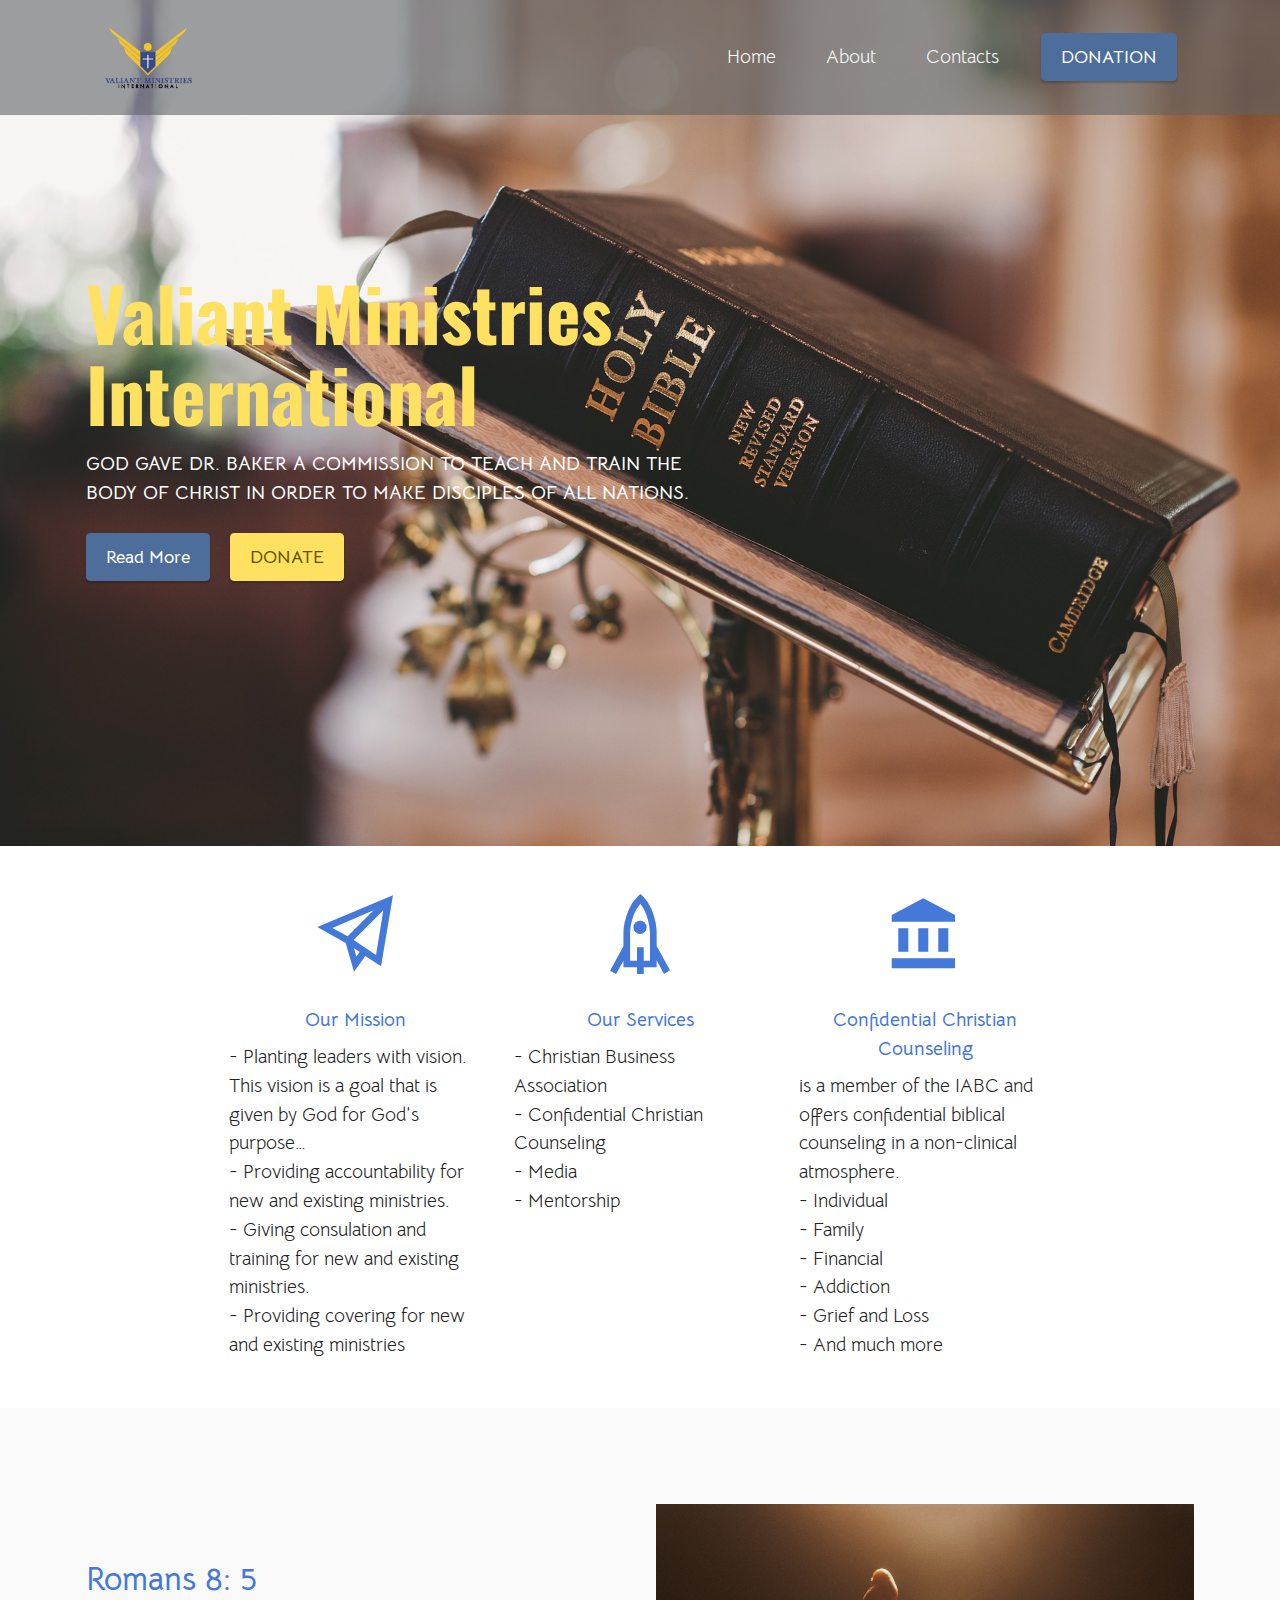
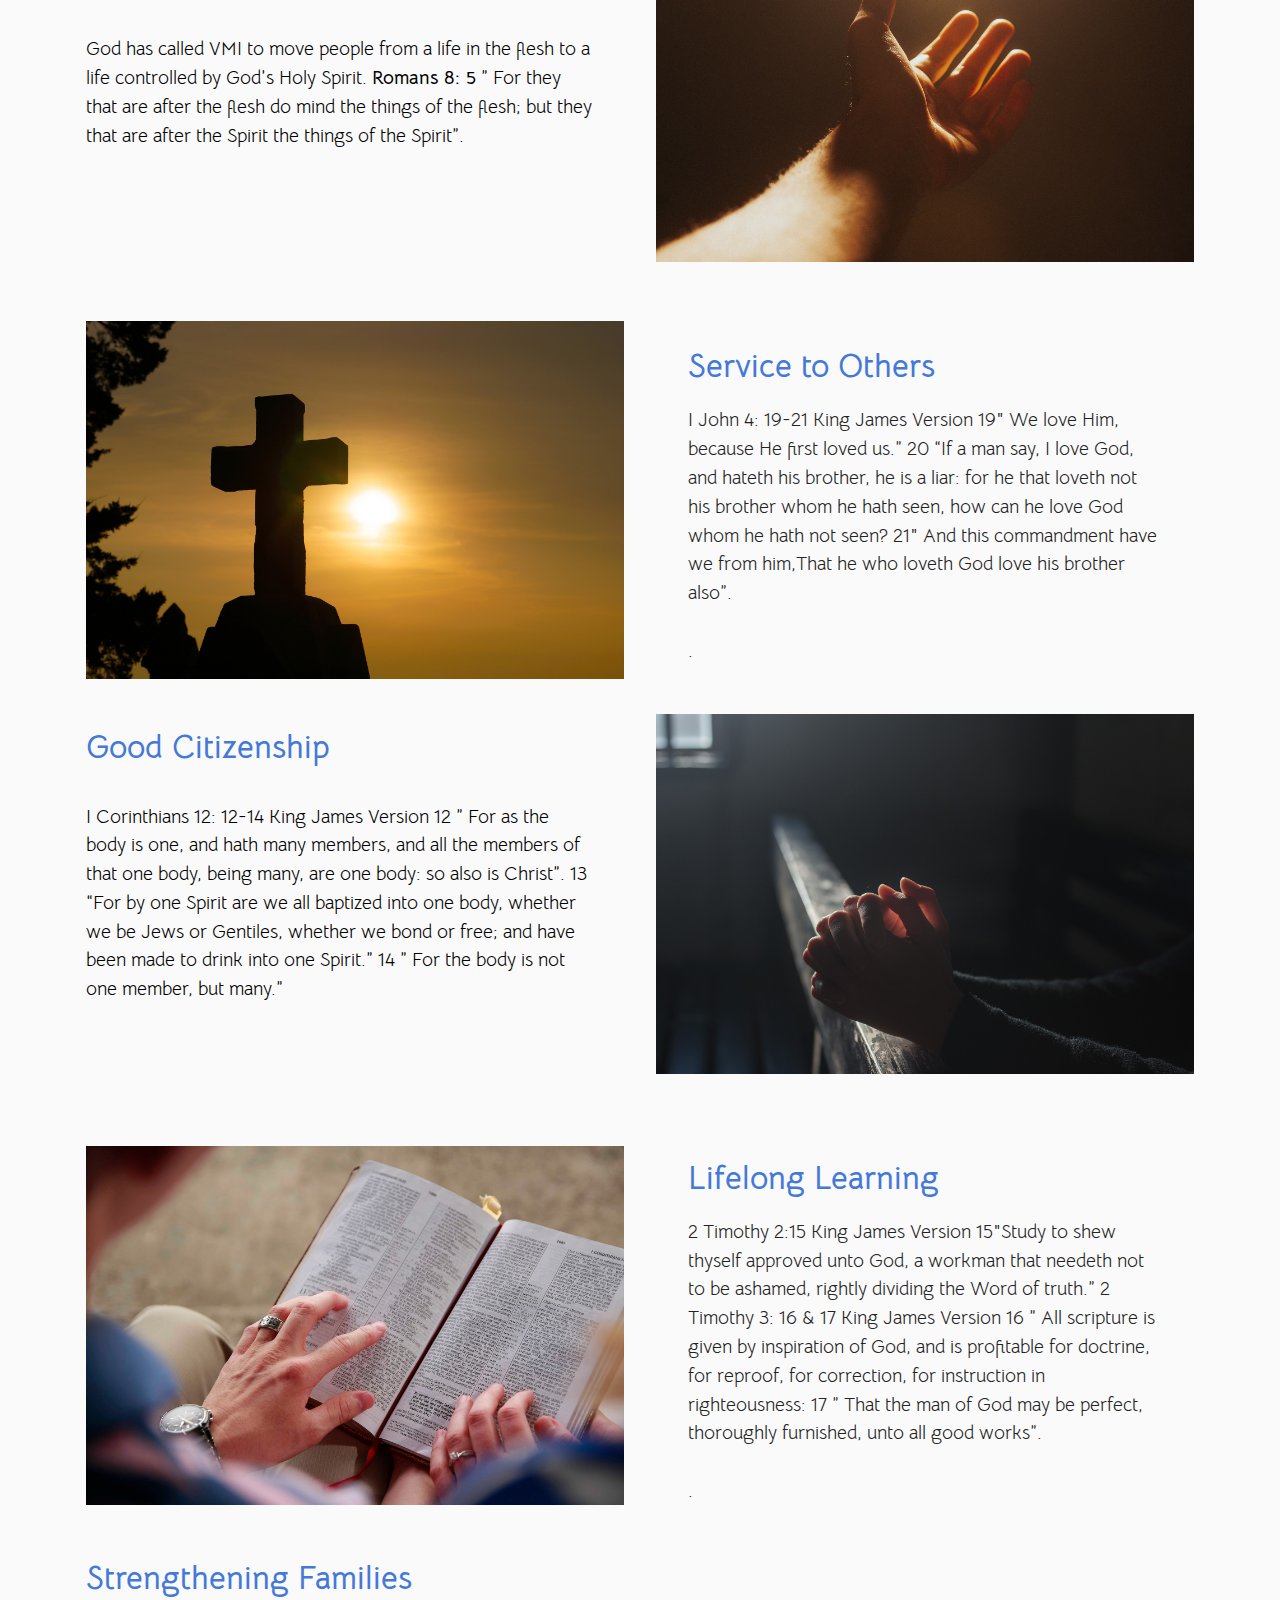
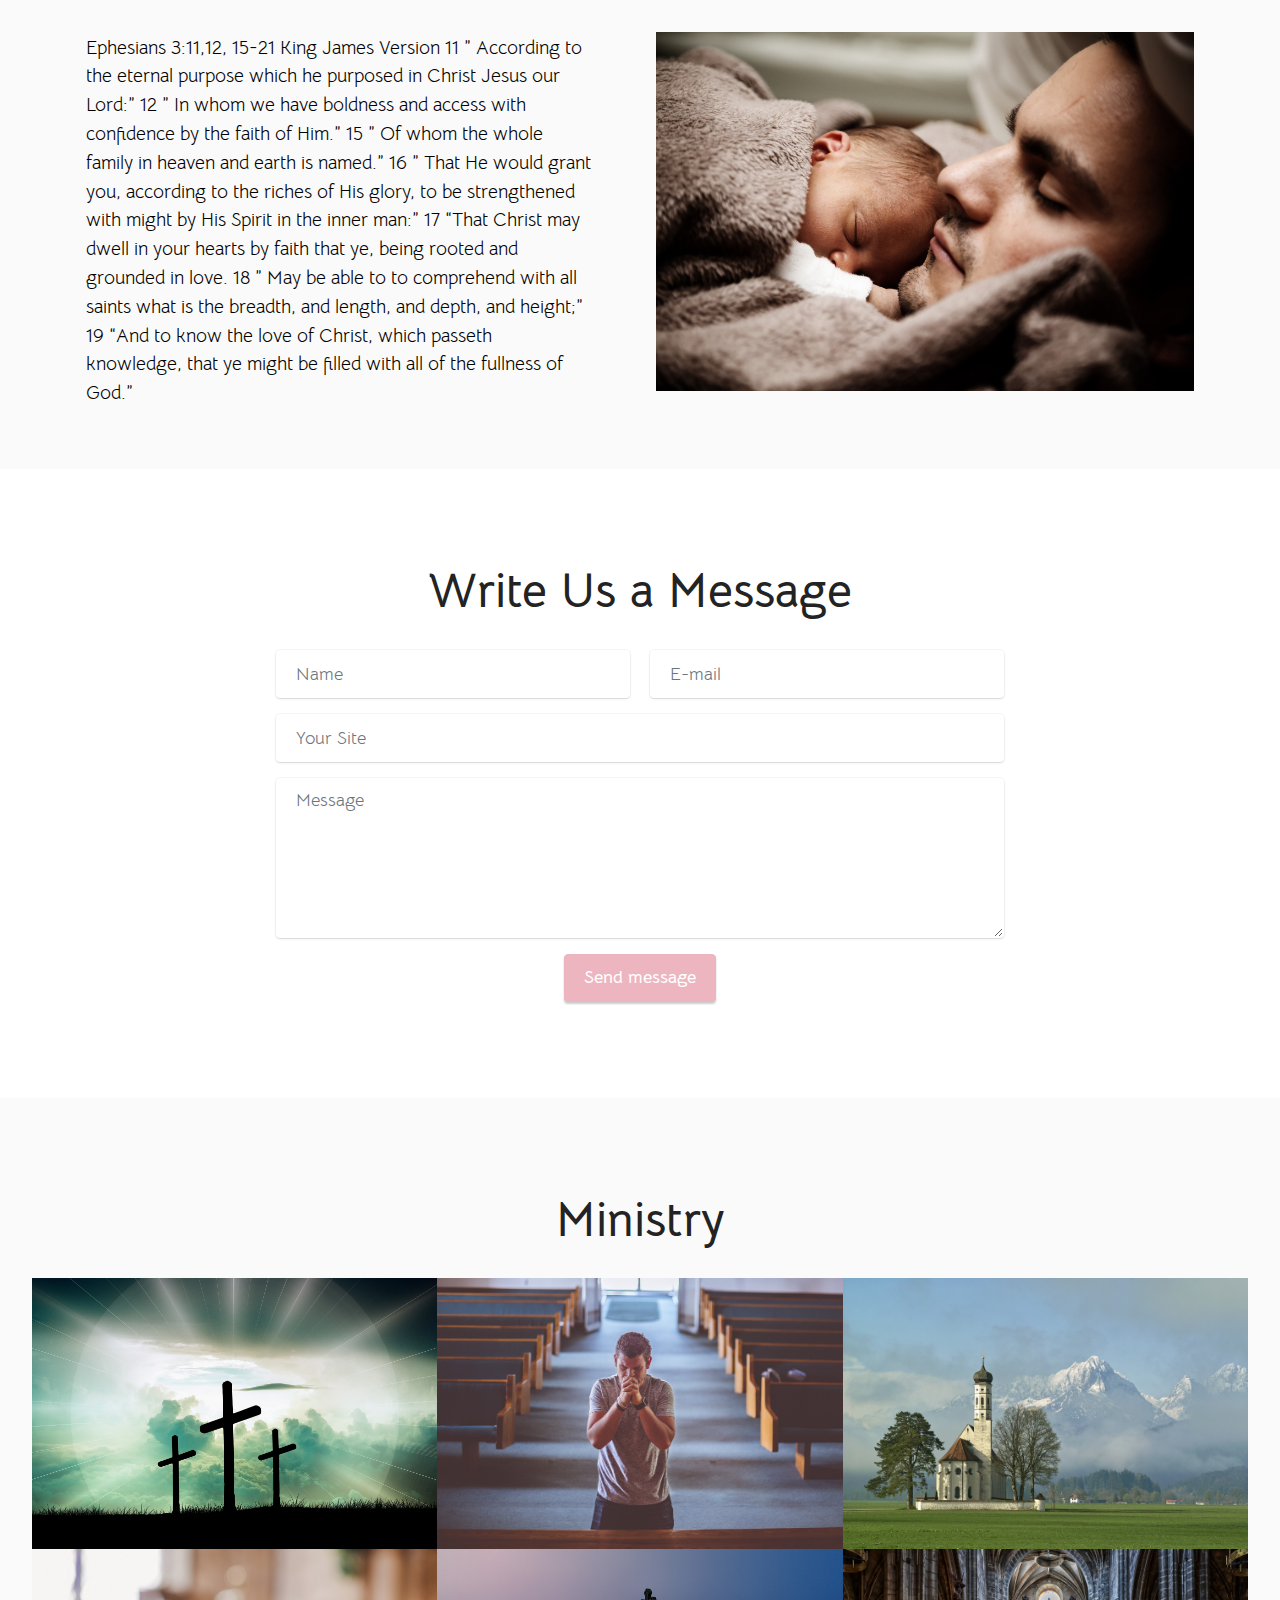
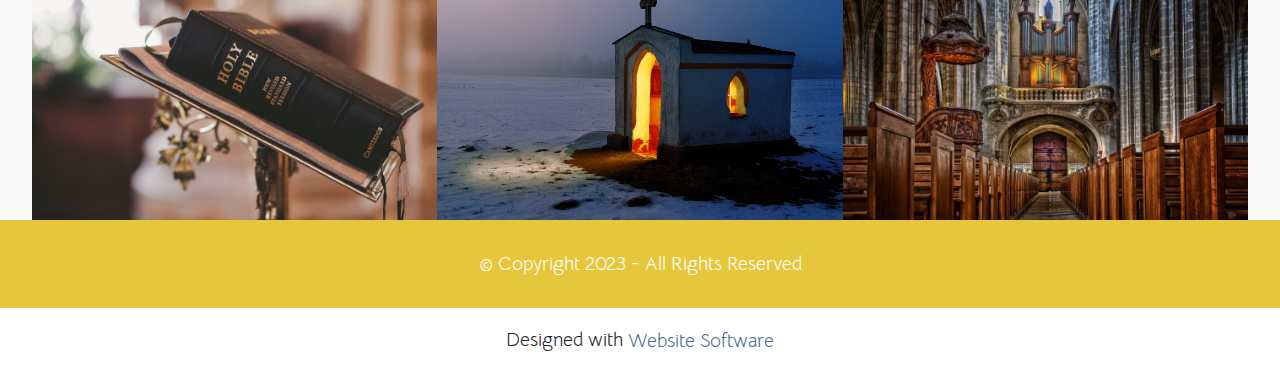
==== commit 51d0bd28: "Donation Space" ====
--- a/index.html
+++ b/index.html
@@ -314,7 +314,7 @@
         </div>
         <div class="row justify-content-center mt-4">
             <div class="col-lg-8 mx-auto mbr-form" data-form-type="formoid">
-                <form action="https://mobirise.eu/" method="POST" class="mbr-form form-with-styler" data-form-title="Form Name"><input type="hidden" name="email" data-form-email="true" value="InmPsF5qGlKWHOfl7B+LV+qG+MZa6MwJhApDl2aHkMCdzYvnx9FwF2qMGGD6HGG5J07wxvQAipYhqOWI1gspGlhxO5dGWM1X391dIChTrOyCzgJCvfpjw8UMYAmlYT+9">
+                <form action="https://mobirise.eu/" method="POST" class="mbr-form form-with-styler" data-form-title="Form Name"><input type="hidden" name="email" data-form-email="true" value="H850JdaxgE5iXB4k+k30YkYERzXuhMW6vVTENwIw36+aE+fTkgOuMD/USdruw2IKBmk84LTeUohGXxgjkA8A5E5kYQjoxE+kIyzhwBA/UKWCX1kIp/+2MBTmIzRjWlX+">
                     <div class="row">
                         <div hidden="hidden" data-form-alert="" class="alert alert-success col-12">Thanks for filling out
                             the form!</div>
@@ -354,8 +354,8 @@
         </div>
         <div class="row mbr-gallery mt-4">
             <div class="col-12 col-md-6 col-lg-4 item gallery-image">
-                <div class="item-wrapper" data-toggle="modal" data-bs-toggle="modal" data-target="#tN0xScUpGO-modal" data-bs-target="#tN0xScUpGO-modal">
-                    <img class="w-100" src="assets/images/mbr-12.jpg" alt="Cross" data-slide-to="0" data-bs-slide-to="0" data-target="#lb-tN0xScUpGO" data-bs-target="#lb-tN0xScUpGO">
+                <div class="item-wrapper" data-toggle="modal" data-bs-toggle="modal" data-target="#tN0DwkblMP-modal" data-bs-target="#tN0DwkblMP-modal">
+                    <img class="w-100" src="assets/images/mbr-12.jpg" alt="Cross" data-slide-to="0" data-bs-slide-to="0" data-target="#lb-tN0DwkblMP" data-bs-target="#lb-tN0DwkblMP">
                     <div class="icon-wrapper">
                         <span class="mobi-mbri mobi-mbri-search mbr-iconfont mbr-iconfont-btn"></span>
                     </div>
@@ -363,8 +363,8 @@
                 
             </div>
             <div class="col-12 col-md-6 col-lg-4 item gallery-image">
-                <div class="item-wrapper" data-toggle="modal" data-bs-toggle="modal" data-target="#tN0xScUpGO-modal" data-bs-target="#tN0xScUpGO-modal">
-                    <img class="w-100" src="assets/images/mbr-13.jpg" alt="Mobirise Website Builder" data-slide-to="1" data-bs-slide-to="1" data-target="#lb-tN0xScUpGO" data-bs-target="#lb-tN0xScUpGO">
+                <div class="item-wrapper" data-toggle="modal" data-bs-toggle="modal" data-target="#tN0DwkblMP-modal" data-bs-target="#tN0DwkblMP-modal">
+                    <img class="w-100" src="assets/images/mbr-13.jpg" alt="Mobirise Website Builder" data-slide-to="1" data-bs-slide-to="1" data-target="#lb-tN0DwkblMP" data-bs-target="#lb-tN0DwkblMP">
                     <div class="icon-wrapper">
                         <span class="mobi-mbri mobi-mbri-search mbr-iconfont mbr-iconfont-btn"></span>
                     </div>
@@ -372,8 +372,8 @@
                 
             </div>
             <div class="col-12 col-md-6 col-lg-4 item gallery-image">
-                <div class="item-wrapper" data-toggle="modal" data-bs-toggle="modal" data-target="#tN0xScUpGO-modal" data-bs-target="#tN0xScUpGO-modal">
-                    <img class="w-100" src="assets/images/mbr-14.jpg" alt="Mobirise Website Builder" data-slide-to="2" data-bs-slide-to="2" data-target="#lb-tN0xScUpGO" data-bs-target="#lb-tN0xScUpGO">
+                <div class="item-wrapper" data-toggle="modal" data-bs-toggle="modal" data-target="#tN0DwkblMP-modal" data-bs-target="#tN0DwkblMP-modal">
+                    <img class="w-100" src="assets/images/mbr-14.jpg" alt="Mobirise Website Builder" data-slide-to="2" data-bs-slide-to="2" data-target="#lb-tN0DwkblMP" data-bs-target="#lb-tN0DwkblMP">
                     <div class="icon-wrapper">
                         <span class="mobi-mbri mobi-mbri-search mbr-iconfont mbr-iconfont-btn"></span>
                     </div>
@@ -381,37 +381,37 @@
                 
             </div>
             <div class="col-12 col-md-6 col-lg-4 item gallery-image">
-                <div class="item-wrapper" data-toggle="modal" data-bs-toggle="modal" data-target="#tN0xScUpGO-modal" data-bs-target="#tN0xScUpGO-modal">
-                    <img class="w-100" src="assets/images/mbr.jpg" alt="Holy Bible" data-slide-to="3" data-bs-slide-to="3" data-target="#lb-tN0xScUpGO" data-bs-target="#lb-tN0xScUpGO">
+                <div class="item-wrapper" data-toggle="modal" data-bs-toggle="modal" data-target="#tN0DwkblMP-modal" data-bs-target="#tN0DwkblMP-modal">
+                    <img class="w-100" src="assets/images/mbr.jpg" alt="Holy Bible" data-slide-to="3" data-bs-slide-to="3" data-target="#lb-tN0DwkblMP" data-bs-target="#lb-tN0DwkblMP">
                     <div class="icon-wrapper">
                         <span class="mobi-mbri mobi-mbri-search mbr-iconfont mbr-iconfont-btn"></span>
                     </div>
                 </div>
                 
             </div><div class="col-12 col-md-6 col-lg-4 item gallery-image">
-                <div class="item-wrapper" data-toggle="modal" data-bs-toggle="modal" data-target="#tN0xScUpGO-modal" data-bs-target="#tN0xScUpGO-modal">
-                    <img class="w-100" src="assets/images/mbr-15.jpg" alt="Church" data-slide-to="4" data-bs-slide-to="4" data-target="#lb-tN0xScUpGO" data-bs-target="#lb-tN0xScUpGO">
+                <div class="item-wrapper" data-toggle="modal" data-bs-toggle="modal" data-target="#tN0DwkblMP-modal" data-bs-target="#tN0DwkblMP-modal">
+                    <img class="w-100" src="assets/images/mbr-15.jpg" alt="Church" data-slide-to="4" data-bs-slide-to="4" data-target="#lb-tN0DwkblMP" data-bs-target="#lb-tN0DwkblMP">
                     <div class="icon-wrapper">
                         <span class="mobi-mbri mobi-mbri-search mbr-iconfont mbr-iconfont-btn"></span>
                     </div>
                 </div>
                 
             </div><div class="col-12 col-md-6 col-lg-4 item gallery-image">
-                <div class="item-wrapper" data-toggle="modal" data-bs-toggle="modal" data-target="#tN0xScUpGO-modal" data-bs-target="#tN0xScUpGO-modal">
-                    <img class="w-100" src="assets/images/mbr-16.jpg" alt="Mobirise Website Builder" data-slide-to="5" data-bs-slide-to="5" data-target="#lb-tN0xScUpGO" data-bs-target="#lb-tN0xScUpGO">
-                    <div class="icon-wrapper">
-                        <span class="mobi-mbri mobi-mbri-search mbr-iconfont mbr-iconfont-btn"></span>
-                    </div>
-                </div>
-                
-            </div>
-        </div>
-
-        <div class="modal mbr-slider" tabindex="-1" role="dialog" aria-hidden="true" id="tN0xScUpGO-modal">
+                <div class="item-wrapper" data-toggle="modal" data-bs-toggle="modal" data-target="#tN0DwkblMP-modal" data-bs-target="#tN0DwkblMP-modal">
+                    <img class="w-100" src="assets/images/mbr-16.jpg" alt="Mobirise Website Builder" data-slide-to="5" data-bs-slide-to="5" data-target="#lb-tN0DwkblMP" data-bs-target="#lb-tN0DwkblMP">
+                    <div class="icon-wrapper">
+                        <span class="mobi-mbri mobi-mbri-search mbr-iconfont mbr-iconfont-btn"></span>
+                    </div>
+                </div>
+                
+            </div>
+        </div>
+
+        <div class="modal mbr-slider" tabindex="-1" role="dialog" aria-hidden="true" id="tN0DwkblMP-modal">
             <div class="modal-dialog" role="document">
                 <div class="modal-content">
                     <div class="modal-body">
-                        <div class="carousel slide" id="lb-tN0xScUpGO" data-interval="5000" data-bs-interval="5000">
+                        <div class="carousel slide" id="lb-tN0DwkblMP" data-interval="5000" data-bs-interval="5000">
                             <div class="carousel-inner">
                                 <div class="carousel-item active">
                                     <img class="d-block w-100" src="assets/images/mbr-12.jpg" alt="Mobirise Website Builder">
@@ -431,18 +431,18 @@
                                 </div>
                             </div>
                             <ol class="carousel-indicators">
-                                <li data-slide-to="0" data-bs-slide-to="0" class="active" data-target="#lb-tN0xScUpGO" data-bs-target="#lb-tN0xScUpGO"></li>
-                                <li data-slide-to="1" data-bs-slide-to="1" data-target="#lb-tN0xScUpGO" data-bs-target="#lb-tN0xScUpGO"></li>
-                                <li data-slide-to="2" data-bs-slide-to="2" data-target="#lb-tN0xScUpGO" data-bs-target="#lb-tN0xScUpGO"></li>
-                                <li data-slide-to="3" data-bs-slide-to="3" data-target="#lb-tN0xScUpGO" data-bs-target="#lb-tN0xScUpGO"></li><li data-slide-to="4" data-bs-slide-to="4" data-target="#lb-tN0xScUpGO" data-bs-target="#lb-tN0xScUpGO"></li><li data-slide-to="5" data-bs-slide-to="5" data-target="#lb-tN0xScUpGO" data-bs-target="#lb-tN0xScUpGO"></li>
+                                <li data-slide-to="0" data-bs-slide-to="0" class="active" data-target="#lb-tN0DwkblMP" data-bs-target="#lb-tN0DwkblMP"></li>
+                                <li data-slide-to="1" data-bs-slide-to="1" data-target="#lb-tN0DwkblMP" data-bs-target="#lb-tN0DwkblMP"></li>
+                                <li data-slide-to="2" data-bs-slide-to="2" data-target="#lb-tN0DwkblMP" data-bs-target="#lb-tN0DwkblMP"></li>
+                                <li data-slide-to="3" data-bs-slide-to="3" data-target="#lb-tN0DwkblMP" data-bs-target="#lb-tN0DwkblMP"></li><li data-slide-to="4" data-bs-slide-to="4" data-target="#lb-tN0DwkblMP" data-bs-target="#lb-tN0DwkblMP"></li><li data-slide-to="5" data-bs-slide-to="5" data-target="#lb-tN0DwkblMP" data-bs-target="#lb-tN0DwkblMP"></li>
                             </ol>
                             <a role="button" href="" class="close" data-dismiss="modal" data-bs-dismiss="modal" aria-label="Close">
                             </a>
-                            <a class="carousel-control-prev carousel-control" role="button" data-slide="prev" data-bs-slide="prev" href="#lb-tN0xScUpGO">
+                            <a class="carousel-control-prev carousel-control" role="button" data-slide="prev" data-bs-slide="prev" href="#lb-tN0DwkblMP">
                                 <span class="mobi-mbri mobi-mbri-arrow-prev" aria-hidden="true"></span>
                                 <span class="sr-only visually-hidden">Previous</span>
                             </a>
-                            <a class="carousel-control-next carousel-control" role="button" data-slide="next" data-bs-slide="next" href="#lb-tN0xScUpGO">
+                            <a class="carousel-control-next carousel-control" role="button" data-slide="next" data-bs-slide="next" href="#lb-tN0DwkblMP">
                                 <span class="mobi-mbri mobi-mbri-arrow-next" aria-hidden="true"></span>
                                 <span class="sr-only visually-hidden">Next</span>
                             </a>
@@ -469,7 +469,7 @@
             </div>
         </div>
     </div>
-</section><section class="display-7" style="padding: 0;align-items: center;justify-content: center;flex-wrap: wrap;    align-content: center;display: flex;position: relative;height: 4rem;"><a href="https://mobiri.se/1186071" style="flex: 1 1;height: 4rem;position: absolute;width: 100%;z-index: 1;"><img alt="" style="height: 4rem;" src="[data-uri]"></a><p style="margin: 0;text-align: center;" class="display-7">Built with &#8204;</p><a style="z-index:1" href="https://mobirise.com/builder/landing-page-builder.html">Landing Page Maker</a></section><script src="assets/bootstrap/js/bootstrap.bundle.min.js"></script>  <script src="assets/smoothscroll/smooth-scroll.js"></script>  <script src="assets/ytplayer/index.js"></script>  <script src="assets/dropdown/js/navbar-dropdown.js"></script>  <script src="assets/theme/js/script.js"></script>  <script src="assets/formoid/formoid.min.js"></script>  
+</section><section class="display-7" style="padding: 0;align-items: center;justify-content: center;flex-wrap: wrap;    align-content: center;display: flex;position: relative;height: 4rem;"><a href="https://mobiri.se/1186071" style="flex: 1 1;height: 4rem;position: absolute;width: 100%;z-index: 1;"><img alt="" style="height: 4rem;" src="[data-uri]"></a><p style="margin: 0;text-align: center;" class="display-7">Designed with &#8204;</p><a style="z-index:1" href="https://mobirise.com"> Website Software</a></section><script src="assets/bootstrap/js/bootstrap.bundle.min.js"></script>  <script src="assets/smoothscroll/smooth-scroll.js"></script>  <script src="assets/ytplayer/index.js"></script>  <script src="assets/dropdown/js/navbar-dropdown.js"></script>  <script src="assets/theme/js/script.js"></script>  <script src="assets/formoid/formoid.min.js"></script>  
   
   
 </body>
--- a/assets/mobirise/css/mbr-additional.css
+++ b/assets/mobirise/css/mbr-additional.css
@@ -809,7 +809,7 @@
 }
 @media (min-width: 992px) {
   .cid-sFGMsvHDIa .navbar.collapsed.opened:not(.navbar-short) .navbar-collapse {
-    max-height: calc(98.5vh - 5.9rem);
+    max-height: calc(98.5vh - 5.3rem);
   }
 }
 .cid-sFGMsvHDIa .navbar.collapsed .dropdown-menu .dropdown-submenu {
@@ -1186,7 +1186,7 @@
   color: #000000;
 }
 .cid-tMUtSNqq9j .card1 {
-  display: none;
+  display: block;
 }
 .cid-tMYJn9L4UY {
   padding-top: 0rem;
@@ -1710,7 +1710,7 @@
 }
 @media (min-width: 992px) {
   .cid-sFGMsvHDIa .navbar.collapsed.opened:not(.navbar-short) .navbar-collapse {
-    max-height: calc(98.5vh - 5.9rem);
+    max-height: calc(98.5vh - 5.3rem);
   }
 }
 .cid-sFGMsvHDIa .navbar.collapsed .dropdown-menu .dropdown-submenu {
@@ -1998,7 +1998,7 @@
 }
 .cid-tN0jzWoBJ0 {
   padding-top: 10rem;
-  padding-bottom: 6rem;
+  padding-bottom: 0rem;
   background-color: #ffffff;
 }
 .cid-tN0jzWoBJ0 img,
@@ -2180,7 +2180,7 @@
 }
 @media (min-width: 992px) {
   .cid-sFGMsvHDIa .navbar.collapsed.opened:not(.navbar-short) .navbar-collapse {
-    max-height: calc(98.5vh - 5.9rem);
+    max-height: calc(98.5vh - 5.3rem);
   }
 }
 .cid-sFGMsvHDIa .navbar.collapsed .dropdown-menu .dropdown-submenu {
--- a/assets/mobirise/css/mbr-additional.css
+++ b/assets/mobirise/css/mbr-additional.css
@@ -809,7 +809,7 @@
 }
 @media (min-width: 992px) {
   .cid-sFGMsvHDIa .navbar.collapsed.opened:not(.navbar-short) .navbar-collapse {
-    max-height: calc(98.5vh - 5.9rem);
+    max-height: calc(98.5vh - 5.3rem);
   }
 }
 .cid-sFGMsvHDIa .navbar.collapsed .dropdown-menu .dropdown-submenu {
@@ -1186,7 +1186,7 @@
   color: #000000;
 }
 .cid-tMUtSNqq9j .card1 {
-  display: none;
+  display: block;
 }
 .cid-tMYJn9L4UY {
   padding-top: 0rem;
@@ -1710,7 +1710,7 @@
 }
 @media (min-width: 992px) {
   .cid-sFGMsvHDIa .navbar.collapsed.opened:not(.navbar-short) .navbar-collapse {
-    max-height: calc(98.5vh - 5.9rem);
+    max-height: calc(98.5vh - 5.3rem);
   }
 }
 .cid-sFGMsvHDIa .navbar.collapsed .dropdown-menu .dropdown-submenu {
@@ -1998,7 +1998,7 @@
 }
 .cid-tN0jzWoBJ0 {
   padding-top: 10rem;
-  padding-bottom: 6rem;
+  padding-bottom: 0rem;
   background-color: #ffffff;
 }
 .cid-tN0jzWoBJ0 img,
@@ -2180,7 +2180,7 @@
 }
 @media (min-width: 992px) {
   .cid-sFGMsvHDIa .navbar.collapsed.opened:not(.navbar-short) .navbar-collapse {
-    max-height: calc(98.5vh - 5.9rem);
+    max-height: calc(98.5vh - 5.3rem);
   }
 }
 .cid-sFGMsvHDIa .navbar.collapsed .dropdown-menu .dropdown-submenu {
